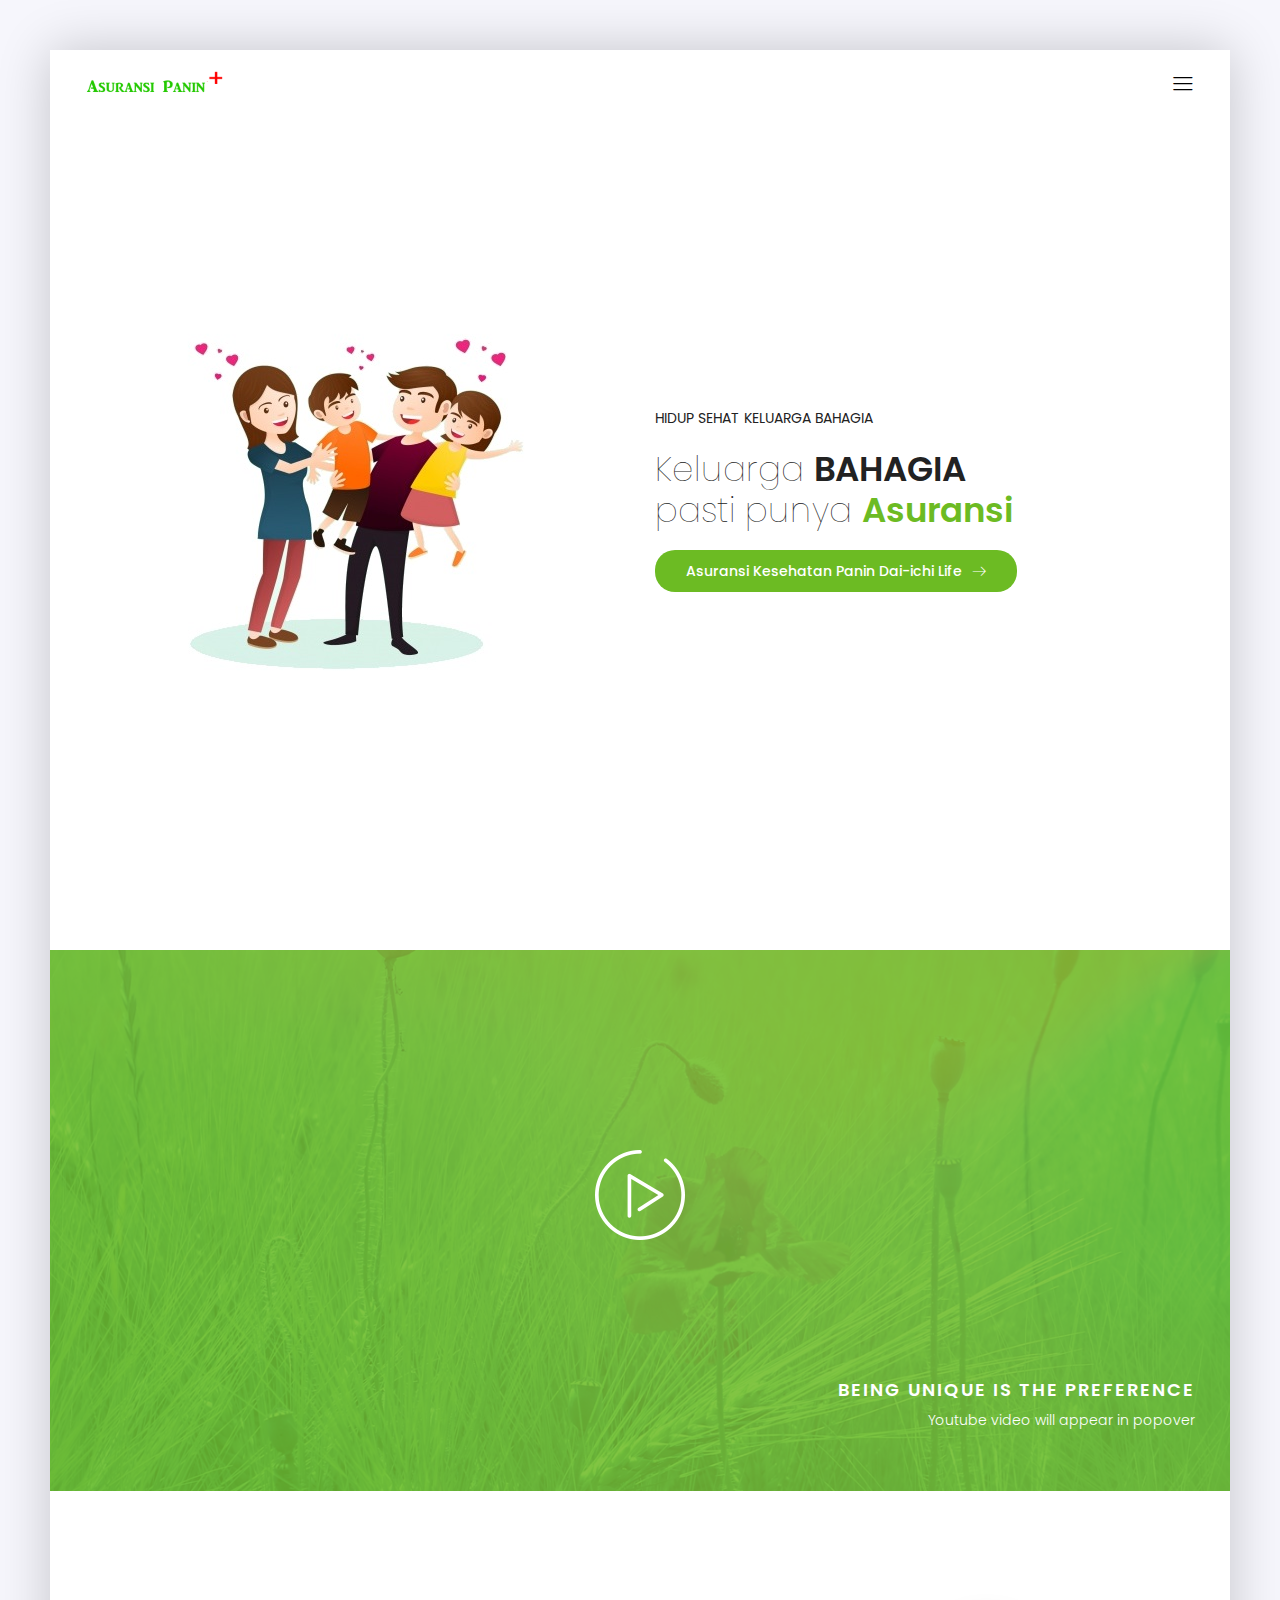
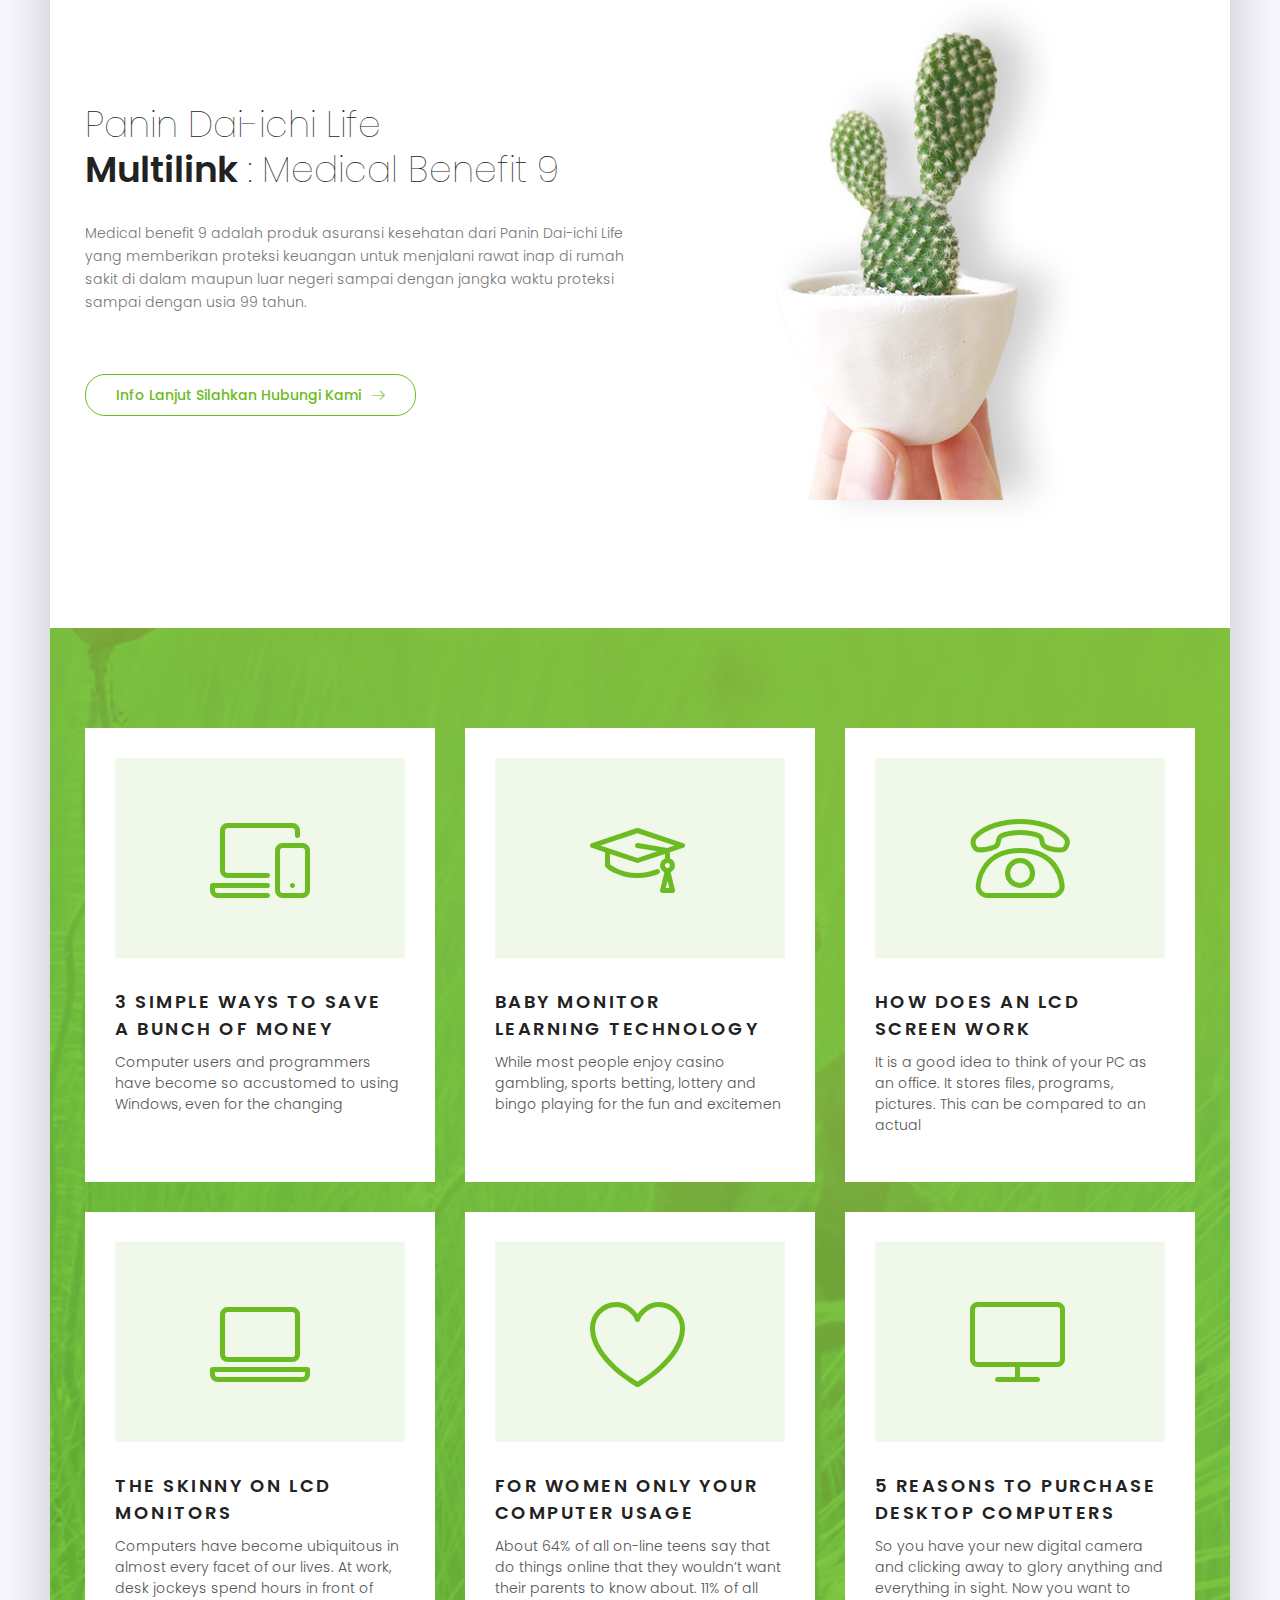
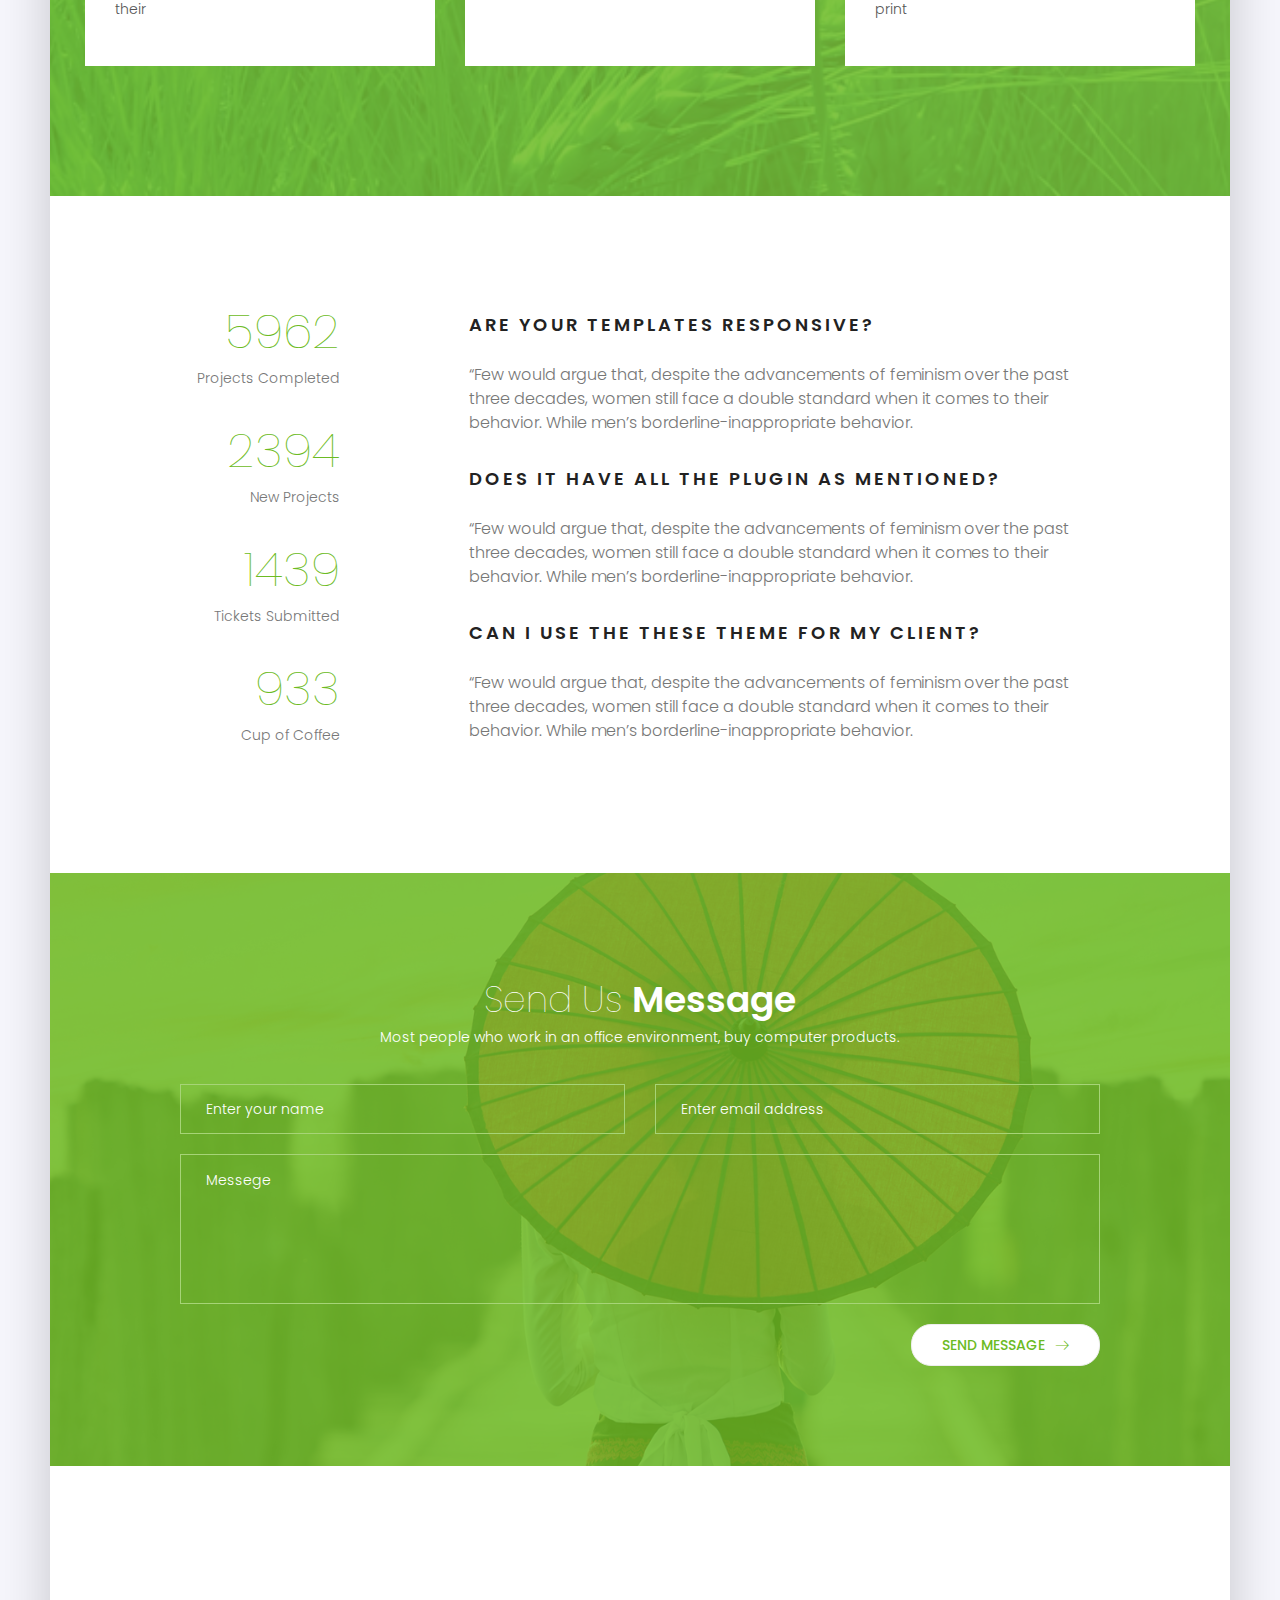
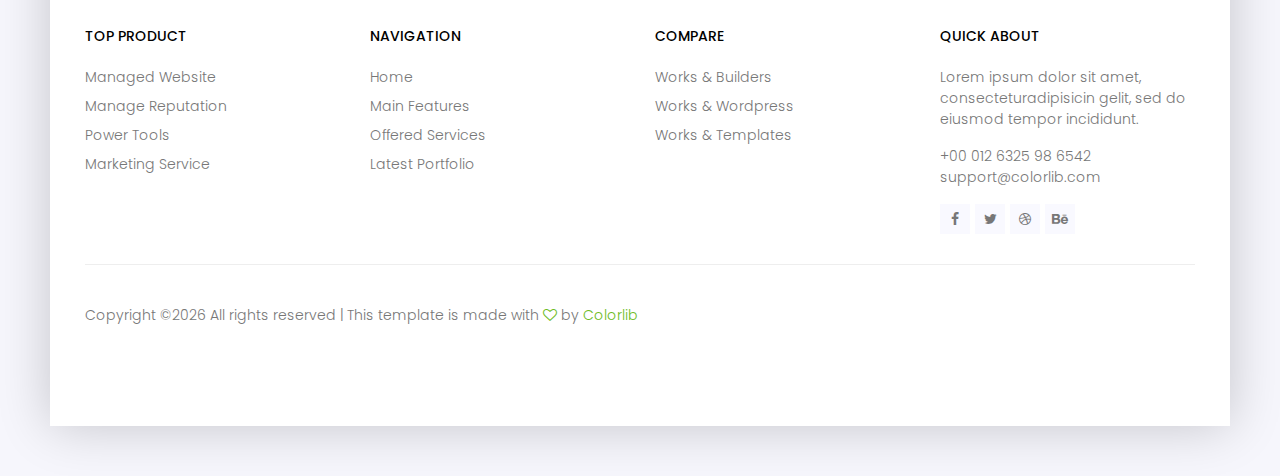
==== index.html @ 45e807b0 "change css" ====
<!DOCTYPE html>
<html lang="zxx" class="no-js">
<head>
	<!-- Mobile Specific Meta -->
	<meta name="viewport" content="width=device-width, initial-scale=1, shrink-to-fit=no">
	<!-- Favicon-->
	<link rel="shortcut icon" href="img/fav.png">
	<!-- Author Meta -->
	<meta name="author" content="Colorlib">
	<!-- Meta Description -->
	<meta name="description" content="">
	<!-- Meta Keyword -->
	<meta name="keywords" content="">
	<!-- meta character set -->
	<meta charset="UTF-8">
	<!-- Site Title -->
	<title>Agen Penjualan Asuransi Kesehatan Panin Dai-ichi Life</title>

	<link href="https://fonts.googleapis.com/css?family=Poppins:100,300,500" rel="stylesheet">
		<!--
		CSS
		============================================= -->
		<link rel="stylesheet" href="css/linearicons.css">
		<link rel="stylesheet" href="css/owl.carousel.css">
		<link rel="stylesheet" href="css/font-awesome.min.css">
		<link rel="stylesheet" href="css/nice-select.css">
		<link rel="stylesheet" href="css/magnific-popup.css">
		<link rel="stylesheet" href="css/bootstrap.css">
		<link rel="stylesheet" href="css/main.css">
	</head>
	<body>
	<div class="oz-body-wrap">
		<!-- Start Header Area -->
		<header class="default-header">
			<div class="container-fluid">
				<div class="header-wrap">
					<div class="header-top d-flex justify-content-between align-items-center">
						<div class="logo">
							<a href="index.html"><img src="img/logo2.png" alt=""></a>
						</div>
						<div class="main-menubar d-flex align-items-center">
							<nav class="hide">
								<a href="index.html">Home</a>
								<a href="generic.html">Generic</a>
								<a href="elements.html">Elements</a>
							</nav>
							<div class="menu-bar"><span class="lnr lnr-menu"></span></div>
						</div>
					</div>
				</div>
			</div>
		</header>
		<!-- End Header Area -->
		<!-- Start Banner Area -->
		<section class="banner-area relative">
			<div class="container">
				<div class="row fullscreen align-items-center justify-content-center">
					<div class="banner-left col-lg-6">
						<img class="d-flex mx-auto img-fluid" src="img/fam1.jpg" alt="">
					</div>
					<div class="col-lg-6">
						<div class="story-content">
							<h6 class="text-uppercase">Hidup Sehat Keluarga Bahagia</h6>
							<h1>Keluarga <span class="sp-1">BAHAGIA</span><br>
							pasti punya <span class="sp-2">Asuransi</span></h1>
							<a href="#x" class="genric-btn primary circle arrow">Asuransi Kesehatan Panin Dai-ichi Life<span class="lnr lnr-arrow-right"></span></a>
						</div>
					</div>
				</div>
			</div>
		</section>
		<!-- End Banner Area -->
		<!-- Start Video Area -->
		<section class="video-area pt-40 pb-40">
			<div class="overlay overlay-bg"></div>
			<div class="container">
				<div class	="video-content">
					<a href="http://www.youtube.com/watch?v=0O2aH4XLbto" class="play-btn"><img src="img/play-btn.png" alt=""></a>
					<div class="video-desc">
						<h3 class="h2 text-white text-uppercase">Being unique is the preference</h3>
						<h4 class="text-white">Youtube video will appear in popover</h4>
					</div>
				</div>
			</div>
		</section>
		<!-- End Video Area -->
		<!-- Start about Area -->
		<span id="x"></span>
		<section class="about-area pt-100 pb-100">
			<div class="container">				
				<div class="row align-items-center">
					<div class="col-lg-6">
						<div class="story-content">							
							<h2>Panin Dai-ichi Life<br>
							<span>Multilink</span> : Medical Benefit 9</h2>
							<p class="mt-30">Medical benefit 9 adalah produk asuransi kesehatan dari Panin Dai-ichi Life
								yang memberikan proteksi keuangan untuk menjalani rawat inap di rumah sakit di dalam maupun luar negeri sampai dengan jangka waktu proteksi sampai dengan usia 99 tahun.
							</p>
							<a href="#" class="genric-btn primary-border circle arrow">Info Lanjut Silahkan Hubungi Kami<span class="lnr lnr-arrow-right"></span></a>
						</div>
					</div>
					<div class="col-lg-6">
						<img class="img-fluid d-flex mx-auto" src="img/about.png" alt="">
					</div>
				</div>
			</div>
		</section>
		<!-- End Team Force Area -->
		<!-- Start Feature Area -->
		<section class="feature-area pt-100 pb-100  relative">
			<div class="overlay overlay-bg"></div>
			<div class="container">
				<div class="row">
					<div class="col-lg-4 col-sm-6 d-flex align-items-stretch">
						<div class="single-feature">
							<div class="icon">
								<span class="lnr lnr-laptop-phone"></span>
							</div>
							<div class="desc">
								<h2 class="text-uppercase">3 Simple Ways To Save <br> A Bunch Of Money</h2>
								<p>
									Computer users and programmers have become so accustomed to using Windows, even for the changing
								</p>
							</div>
						</div>
					</div>
					<div class="col-lg-4 col-sm-6 d-flex align-items-stretch">
						<div class="single-feature">
							<div class="icon">
								<span class="lnr lnr-graduation-hat"></span>
							</div>
							<div class="desc">
								<h2 class="text-uppercase">Baby Monitor <br>Learning Technology</h2>
								<p>
									While most people enjoy casino gambling, sports betting, lottery and bingo playing for the fun and excitemen
								</p>
							</div>
						</div>
					</div>
					<div class="col-lg-4 col-sm-6 d-flex align-items-stretch">
						<div class="single-feature">
							<div class="icon">
								<span class="lnr lnr-phone"></span>
							</div>
							<div class="desc">
								<h2 class="text-uppercase">How Does An Lcd
								<br>Screen Work</h2>
								<p>
									It is a good idea to think of your PC as an office. It stores files, programs, pictures. This can be compared to an actual
								</p>
							</div>
						</div>
					</div>
					<div class="col-lg-4 col-sm-6 d-flex align-items-stretch">
						<div class="single-feature">
							<div class="icon">
								<span class="lnr lnr-laptop"></span>
							</div>
							<div class="desc">
								<h2 class="text-uppercase">The Skinny On Lcd <br>Monitors</h2>
								<p>
									Computers have become ubiquitous in almost every facet of our lives. At work, desk jockeys spend hours in front of their
								</p>
							</div>
						</div>
					</div>
					<div class="col-lg-4 col-sm-6 d-flex align-items-stretch">
						<div class="single-feature">
							<div class="icon">
								<span class="lnr lnr-heart"></span>
							</div>
							<div class="desc">
								<h2 class="text-uppercase">For Women Only Your<br>Computer Usage</h2>
								<p>
									About 64% of all on-line teens say that do things online that they wouldn’t want their parents to know about.   11% of all
								</p>
							</div>
						</div>
					</div>
					<div class="col-lg-4 col-sm-6 d-flex align-items-stretch">
						<div class="single-feature">
							<div class="icon">
								<span class="lnr lnr-screen"></span>
							</div>
							<div class="desc">
								<h2 class="text-uppercase">5 Reasons To Purchase<br> Desktop Computers</h2>
								<p>
									So you have your new digital camera and clicking away to glory anything and everything in sight. Now you want to print
								</p>
							</div>
						</div>
					</div>
				</div>
			</div>
		</section>
		<!-- Start Feature Area -->
		<!-- Start faq Area -->
		<section class="faq-area pt-100 pb-100">
			<div class="container">
				<div class="row">
					<div class="counter-left col-lg-3 col-md-3">
						<div class="single-facts">
							<h2 class="counter">5962</h2>
							<p>Projects Completed</p>
						</div>
						<div class="single-facts">
							<h2 class="counter">2394</h2>
							<p>New Projects</p>
						</div>
						<div class="single-facts">
							<h2 class="counter">1439</h2>
							<p>Tickets Submitted</p>
						</div>
						<div class="single-facts">
							<h2 class="counter">933</h2>
							<p>Cup of Coffee</p>
						</div>
					</div>
					<div class="faq-content col-lg-9 col-md-9">
						<div class="single-faq">
							<h2 class="text-uppercase">
								Are your Templates responsive?
							</h2>
							<p>
								“Few would argue that, despite the advancements of feminism over the past three decades, women still face a double standard when it comes to their behavior. While men’s borderline-inappropriate behavior.
							</p>
						</div>
						<div class="single-faq">
							<h2 class="text-uppercase">
								Does it have all the plugin as mentioned?
							</h2>
							<p>
								“Few would argue that, despite the advancements of feminism over the past three decades, women still face a double standard when it comes to their behavior. While men’s borderline-inappropriate behavior.
							</p>
						</div>
						<div class="single-faq">
							<h2 class="text-uppercase">
								Can i use the these theme for my client?
							</h2>
							<p>
								“Few would argue that, despite the advancements of feminism over the past three decades, women still face a double standard when it comes to their behavior. While men’s borderline-inappropriate behavior.
							</p>
						</div>
					</div>
				</div>
			</div>
		</section>
		<!-- Start faq Area -->
		<!-- Start Conatct- Area -->
		<section class="contact-area pt-100 pb-100 relative">
			<div class="overlay overlay-bg"></div>
			<div class="container">
				<div class="row justify-content-center text-center">
					<div class="single-contact col-lg-6 col-md-8">
						<h2 class="text-white">Send Us <span>Message</span></h2>
						<p class="text-white">
							Most people who work in an office environment, buy computer products.
						</p>
					</div>
				</div>
				<form id="myForm" action="mail.php" method="post" class="contact-form">
					<div class="row justify-content-center">
						<div class="col-lg-5">
							<input name="fname" placeholder="Enter your name" onfocus="this.placeholder = ''" onblur="this.placeholder = 'Enter your name'" class="common-input mt-20" required="" type="text">
						</div>
						<div class="col-lg-5">
							<input name="email" placeholder="Enter email address" pattern="[A-Za-z0-9._%+-]+@[A-Za-z0-9.-]+\.[A-Za-z]{1,63}$" onfocus="this.placeholder = ''" onblur="this.placeholder = 'Enter email address'" class="common-input mt-20" required="" type="email">
						</div>
						<div class="col-lg-10">
							<textarea class="common-textarea mt-20" name="message" placeholder="Messege" onfocus="this.placeholder = ''" onblur="this.placeholder = 'Messege'" required=""></textarea>
					</div>
					<div class="col-lg-10 d-flex justify-content-end">
						<button class="primary-btn white-bg d-inline-flex align-items-center mt-20"><span class="mr-10">Send Message</span><span class="lnr lnr-arrow-right"></span></button> <br>
					</div>
					<div class="alert-msg"></div>
					</div>
				</form>
			</div>
		</section>
		<!-- End Conatct- Area -->
		<!-- Strat Footer Area -->
		<footer class="section-gap">
			<div class="container">
				<div class="row pt-60">
					<div class="col-lg-3 col-sm-6">
						<div class="single-footer-widget">
							<h6 class="text-uppercase mb-20">Top Product</h6>
							<ul class="footer-nav">
								<li><a href="#">Managed Website</a></li>
								<li><a href="#">Manage Reputation</a></li>
								<li><a href="#">Power Tools</a></li>
								<li><a href="#">Marketing Service</a></li>
							</ul>
						</div>
					</div>
					<div class="col-lg-3 col-sm-6">
						<div class="single-footer-widget">
							<h6 class="text-uppercase mb-20">Navigation</h6>
							<ul class="footer-nav">
								<li><a href="#">Home</a></li>
								<li><a href="#">Main Features</a></li>
								<li><a href="#">Offered Services</a></li>
								<li><a href="#">Latest Portfolio</a></li>
							</ul>
						</div>
					</div>
					<div class="col-lg-3 col-sm-6">
						<div class="single-footer-widget">
							<h6 class="text-uppercase mb-20">Compare</h6>
							<ul class="footer-nav">
								<li><a href="#">Works & Builders</a></li>
								<li><a href="#">Works & Wordpress</a></li>
								<li><a href="#">Works & Templates</a></li>
							</ul>
						</div>
					</div>

					<div class="col-lg-3 col-sm-6">
						<div class="single-footer-widget">
							<h6 class="text-uppercase mb-20">Quick About</h6>
							<p>
								Lorem ipsum dolor sit amet, consecteturadipisicin gelit, sed do eiusmod tempor incididunt.
							</p>
							<p>
								+00 012 6325 98 6542 <br>
								support@colorlib.com
							</p>
							<div class="footer-social d-flex align-items-center">
								<a href="#"><i class="fa fa-facebook"></i></a>
								<a href="#"><i class="fa fa-twitter"></i></a>
								<a href="#"><i class="fa fa-dribbble"></i></a>
								<a href="#"><i class="fa fa-behance"></i></a>
							</div>
						</div>
					</div>
				</div>
				<div class="footer-bottom d-flex justify-content-between align-items-center flex-wrap">
					<!-- Link back to Colorlib can't be removed. Template is licensed under CC BY 3.0. -->
					<p class="footer-text m-0">Copyright &copy;<script>document.write(new Date().getFullYear());</script> All rights reserved | This template is made with <i class="fa fa-heart-o" aria-hidden="true"></i> by <a href="https://colorlib.com" target="_blank">Colorlib</a></p>
					<!-- Link back to Colorlib can't be removed. Template is licensed under CC BY 3.0. -->
				</div>
			</div>
		</footer>
		<!-- End Footer Area -->
	</div>

		<script src="js/vendor/jquery-2.2.4.min.js"></script>
		<script src="https://cdnjs.cloudflare.com/ajax/libs/popper.js/1.11.0/umd/popper.min.js" integrity="sha384-b/U6ypiBEHpOf/4+1nzFpr53nxSS+GLCkfwBdFNTxtclqqenISfwAzpKaMNFNmj4" crossorigin="anonymous"></script>
		<script src="js/vendor/bootstrap.min.js"></script>
		<script src="js/jquery.ajaxchimp.min.js"></script>
		<script src="js/owl.carousel.min.js"></script>
		<script src="js/jquery.nice-select.min.js"></script>
		<script src="js/jquery.magnific-popup.min.js"></script>
		<script src="js/jquery.counterup.min.js"></script>
		<script src="js/waypoints.min.js"></script>
		<script src="js/main.js"></script>
	</body>
</html>
---- css/linearicons.css ----
@font-face {
	font-family: 'Linearicons-Free';
	src:url('../fonts/Linearicons-Free.eot?w118d');
	src:url('../fonts/Linearicons-Free.eot?#iefixw118d') format('embedded-opentype'),
		url('../fonts/Linearicons-Free.woff2?w118d') format('woff2'),
		url('../fonts/Linearicons-Free.woff?w118d') format('woff'),
		url('../fonts/Linearicons-Free.ttf?w118d') format('truetype'),
		url('../fonts/Linearicons-Free.svg?w118d#Linearicons-Free') format('svg');
	font-weight: normal;
	font-style: normal;
}

.lnr {
	font-family: 'Linearicons-Free';
	speak: none;
	font-style: normal;
	font-weight: normal;
	font-variant: normal;
	text-transform: none;
	line-height: 1;

	/* Better Font Rendering =========== */
	-webkit-font-smoothing: antialiased;
	-moz-osx-font-smoothing: grayscale;
}

.lnr-home:before {
	content: "\e800";
}
.lnr-apartment:before {
	content: "\e801";
}
.lnr-pencil:before {
	content: "\e802";
}
.lnr-magic-wand:before {
	content: "\e803";
}
.lnr-drop:before {
	content: "\e804";
}
.lnr-lighter:before {
	content: "\e805";
}
.lnr-poop:before {
	content: "\e806";
}
.lnr-sun:before {
	content: "\e807";
}
.lnr-moon:before {
	content: "\e808";
}
.lnr-cloud:before {
	content: "\e809";
}
.lnr-cloud-upload:before {
	content: "\e80a";
}
.lnr-cloud-download:before {
	content: "\e80b";
}
.lnr-cloud-sync:before {
	content: "\e80c";
}
.lnr-cloud-check:before {
	content: "\e80d";
}
.lnr-database:before {
	content: "\e80e";
}
.lnr-lock:before {
	content: "\e80f";
}
.lnr-cog:before {
	content: "\e810";
}
.lnr-trash:before {
	content: "\e811";
}
.lnr-dice:before {
	content: "\e812";
}
.lnr-heart:before {
	content: "\e813";
}
.lnr-star:before {
	content: "\e814";
}
.lnr-star-half:before {
	content: "\e815";
}
.lnr-star-empty:before {
	content: "\e816";
}
.lnr-flag:before {
	content: "\e817";
}
.lnr-envelope:before {
	content: "\e818";
}
.lnr-paperclip:before {
	content: "\e819";
}
.lnr-inbox:before {
	content: "\e81a";
}
.lnr-eye:before {
	content: "\e81b";
}
.lnr-printer:before {
	content: "\e81c";
}
.lnr-file-empty:before {
	content: "\e81d";
}
.lnr-file-add:before {
	content: "\e81e";
}
.lnr-enter:before {
	content: "\e81f";
}
.lnr-exit:before {
	content: "\e820";
}
.lnr-graduation-hat:before {
	content: "\e821";
}
.lnr-license:before {
	content: "\e822";
}
.lnr-music-note:before {
	content: "\e823";
}
.lnr-film-play:before {
	content: "\e824";
}
.lnr-camera-video:before {
	content: "\e825";
}
.lnr-camera:before {
	content: "\e826";
}
.lnr-picture:before {
	content: "\e827";
}
.lnr-book:before {
	content: "\e828";
}
.lnr-bookmark:before {
	content: "\e829";
}
.lnr-user:before {
	content: "\e82a";
}
.lnr-users:before {
	content: "\e82b";
}
.lnr-shirt:before {
	content: "\e82c";
}
.lnr-store:before {
	content: "\e82d";
}
.lnr-cart:before {
	content: "\e82e";
}
.lnr-tag:before {
	content: "\e82f";
}
.lnr-phone-handset:before {
	content: "\e830";
}
.lnr-phone:before {
	content: "\e831";
}
.lnr-pushpin:before {
	content: "\e832";
}
.lnr-map-marker:before {
	content: "\e833";
}
.lnr-map:before {
	content: "\e834";
}
.lnr-location:before {
	content: "\e835";
}
.lnr-calendar-full:before {
	content: "\e836";
}
.lnr-keyboard:before {
	content: "\e837";
}
.lnr-spell-check:before {
	content: "\e838";
}
.lnr-screen:before {
	content: "\e839";
}
.lnr-smartphone:before {
	content: "\e83a";
}
.lnr-tablet:before {
	content: "\e83b";
}
.lnr-laptop:before {
	content: "\e83c";
}
.lnr-laptop-phone:before {
	content: "\e83d";
}
.lnr-power-switch:before {
	content: "\e83e";
}
.lnr-bubble:before {
	content: "\e83f";
}
.lnr-heart-pulse:before {
	content: "\e840";
}
.lnr-construction:before {
	content: "\e841";
}
.lnr-pie-chart:before {
	content: "\e842";
}
.lnr-chart-bars:before {
	content: "\e843";
}
.lnr-gift:before {
	content: "\e844";
}
.lnr-diamond:before {
	content: "\e845";
}
.lnr-linearicons:before {
	content: "\e846";
}
.lnr-dinner:before {
	content: "\e847";
}
.lnr-coffee-cup:before {
	content: "\e848";
}
.lnr-leaf:before {
	content: "\e849";
}
.lnr-paw:before {
	content: "\e84a";
}
.lnr-rocket:before {
	content: "\e84b";
}
.lnr-briefcase:before {
	content: "\e84c";
}
.lnr-bus:before {
	content: "\e84d";
}
.lnr-car:before {
	content: "\e84e";
}
.lnr-train:before {
	content: "\e84f";
}
.lnr-bicycle:before {
	content: "\e850";
}
.lnr-wheelchair:before {
	content: "\e851";
}
.lnr-select:before {
	content: "\e852";
}
.lnr-earth:before {
	content: "\e853";
}
.lnr-smile:before {
	content: "\e854";
}
.lnr-sad:before {
	content: "\e855";
}
.lnr-neutral:before {
	content: "\e856";
}
.lnr-mustache:before {
	content: "\e857";
}
.lnr-alarm:before {
	content: "\e858";
}
.lnr-bullhorn:before {
	content: "\e859";
}
.lnr-volume-high:before {
	content: "\e85a";
}
.lnr-volume-medium:before {
	content: "\e85b";
}
.lnr-volume-low:before {
	content: "\e85c";
}
.lnr-volume:before {
	content: "\e85d";
}
.lnr-mic:before {
	content: "\e85e";
}
.lnr-hourglass:before {
	content: "\e85f";
}
.lnr-undo:before {
	content: "\e860";
}
.lnr-redo:before {
	content: "\e861";
}
.lnr-sync:before {
	content: "\e862";
}
.lnr-history:before {
	content: "\e863";
}
.lnr-clock:before {
	content: "\e864";
}
.lnr-download:before {
	content: "\e865";
}
.lnr-upload:before {
	content: "\e866";
}
.lnr-enter-down:before {
	content: "\e867";
}
.lnr-exit-up:before {
	content: "\e868";
}
.lnr-bug:before {
	content: "\e869";
}
.lnr-code:before {
	content: "\e86a";
}
.lnr-link:before {
	content: "\e86b";
}
.lnr-unlink:before {
	content: "\e86c";
}
.lnr-thumbs-up:before {
	content: "\e86d";
}
.lnr-thumbs-down:before {
	content: "\e86e";
}
.lnr-magnifier:before {
	content: "\e86f";
}
.lnr-cross:before {
	content: "\e870";
}
.lnr-menu:before {
	content: "\e871";
}
.lnr-list:before {
	content: "\e872";
}
.lnr-chevron-up:before {
	content: "\e873";
}
.lnr-chevron-down:before {
	content: "\e874";
}
.lnr-chevron-left:before {
	content: "\e875";
}
.lnr-chevron-right:before {
	content: "\e876";
}
.lnr-arrow-up:before {
	content: "\e877";
}
.lnr-arrow-down:before {
	content: "\e878";
}
.lnr-arrow-left:before {
	content: "\e879";
}
.lnr-arrow-right:before {
	content: "\e87a";
}
.lnr-move:before {
	content: "\e87b";
}
.lnr-warning:before {
	content: "\e87c";
}
.lnr-question-circle:before {
	content: "\e87d";
}
.lnr-menu-circle:before {
	content: "\e87e";
}
.lnr-checkmark-circle:before {
	content: "\e87f";
}
.lnr-cross-circle:before {
	content: "\e880";
}
.lnr-plus-circle:before {
	content: "\e881";
}
.lnr-circle-minus:before {
	content: "\e882";
}
.lnr-arrow-up-circle:before {
	content: "\e883";
}
.lnr-arrow-down-circle:before {
	content: "\e884";
}
.lnr-arrow-left-circle:before {
	content: "\e885";
}
.lnr-arrow-right-circle:before {
	content: "\e886";
}
.lnr-chevron-up-circle:before {
	content: "\e887";
}
.lnr-chevron-down-circle:before {
	content: "\e888";
}
.lnr-chevron-left-circle:before {
	content: "\e889";
}
.lnr-chevron-right-circle:before {
	content: "\e88a";
}
.lnr-crop:before {
	content: "\e88b";
}
.lnr-frame-expand:before {
	content: "\e88c";
}
.lnr-frame-contract:before {
	content: "\e88d";
}
.lnr-layers:before {
	content: "\e88e";
}
.lnr-funnel:before {
	content: "\e88f";
}
.lnr-text-format:before {
	content: "\e890";
}
.lnr-text-format-remove:before {
	content: "\e891";
}
.lnr-text-size:before {
	content: "\e892";
}
.lnr-bold:before {
	content: "\e893";
}
.lnr-italic:before {
	content: "\e894";
}
.lnr-underline:before {
	content: "\e895";
}
.lnr-strikethrough:before {
	content: "\e896";
}
.lnr-highlight:before {
	content: "\e897";
}
.lnr-text-align-left:before {
	content: "\e898";
}
.lnr-text-align-center:before {
	content: "\e899";
}
.lnr-text-align-right:before {
	content: "\e89a";
}
.lnr-text-align-justify:before {
	content: "\e89b";
}
.lnr-line-spacing:before {
	content: "\e89c";
}
.lnr-indent-increase:before {
	content: "\e89d";
}
.lnr-indent-decrease:before {
	content: "\e89e";
}
.lnr-pilcrow:before {
	content: "\e89f";
}
.lnr-direction-ltr:before {
	content: "\e8a0";
}
.lnr-direction-rtl:before {
	content: "\e8a1";
}
.lnr-page-break:before {
	content: "\e8a2";
}
.lnr-sort-alpha-asc:before {
	content: "\e8a3";
}
.lnr-sort-amount-asc:before {
	content: "\e8a4";
}
.lnr-hand:before {
	content: "\e8a5";
}
.lnr-pointer-up:before {
	content: "\e8a6";
}
.lnr-pointer-right:before {
	content: "\e8a7";
}
.lnr-pointer-down:before {
	content: "\e8a8";
}
.lnr-pointer-left:before {
	content: "\e8a9";
}
---- css/nice-select.css ----
.nice-select {
  -webkit-tap-highlight-color: transparent;
  background-color: #fff;
  border-radius: 5px;
  border: solid 1px #e8e8e8;
  box-sizing: border-box;
  clear: both;
  cursor: pointer;
  display: block;
  float: left;
  font-family: inherit;
  font-size: 14px;
  font-weight: normal;
  height: 42px;
  line-height: 40px;
  outline: none;
  padding-left: 18px;
  padding-right: 30px;
  position: relative;
  text-align: left !important;
  -webkit-transition: all 0.2s ease-in-out;
  transition: all 0.2s ease-in-out;
  -webkit-user-select: none;
     -moz-user-select: none;
      -ms-user-select: none;
          user-select: none;
  white-space: nowrap;
  width: auto; }
  .nice-select:hover {
    border-color: #dbdbdb; }
  .nice-select:active, .nice-select.open, .nice-select:focus {
    border-color: #999; }
  .nice-select:after {
    border-bottom: 2px solid #999;
    border-right: 2px solid #999;
    content: '';
    display: block;
    height: 5px;
    margin-top: -4px;
    pointer-events: none;
    position: absolute;
    right: 12px;
    top: 50%;
    -webkit-transform-origin: 66% 66%;
        -ms-transform-origin: 66% 66%;
            transform-origin: 66% 66%;
    -webkit-transform: rotate(45deg);
        -ms-transform: rotate(45deg);
            transform: rotate(45deg);
    -webkit-transition: all 0.15s ease-in-out;
    transition: all 0.15s ease-in-out;
    width: 5px; }
  .nice-select.open:after {
    -webkit-transform: rotate(-135deg);
        -ms-transform: rotate(-135deg);
            transform: rotate(-135deg); }
  .nice-select.open .list {
    opacity: 1;
    pointer-events: auto;
    -webkit-transform: scale(1) translateY(0);
        -ms-transform: scale(1) translateY(0);
            transform: scale(1) translateY(0); }
  .nice-select.disabled {
    border-color: #ededed;
    color: #999;
    pointer-events: none; }
    .nice-select.disabled:after {
      border-color: #cccccc; }
  .nice-select.wide {
    width: 100%; }
    .nice-select.wide .list {
      left: 0 !important;
      right: 0 !important; }
  .nice-select.right {
    float: right; }
    .nice-select.right .list {
      left: auto;
      right: 0; }
  .nice-select.small {
    font-size: 12px;
    height: 36px;
    line-height: 34px; }
    .nice-select.small:after {
      height: 4px;
      width: 4px; }
    .nice-select.small .option {
      line-height: 34px;
      min-height: 34px; }
  .nice-select .list {
    background-color: #fff;
    border-radius: 5px;
    box-shadow: 0 0 0 1px rgba(68, 68, 68, 0.11);
    box-sizing: border-box;
    margin-top: 4px;
    opacity: 0;
    overflow: hidden;
    padding: 0;
    pointer-events: none;
    position: absolute;
    top: 100%;
    left: 0;
    -webkit-transform-origin: 50% 0;
        -ms-transform-origin: 50% 0;
            transform-origin: 50% 0;
    -webkit-transform: scale(0.75) translateY(-21px);
        -ms-transform: scale(0.75) translateY(-21px);
            transform: scale(0.75) translateY(-21px);
    -webkit-transition: all 0.2s cubic-bezier(0.5, 0, 0, 1.25), opacity 0.15s ease-out;
    transition: all 0.2s cubic-bezier(0.5, 0, 0, 1.25), opacity 0.15s ease-out;
    z-index: 9; }
    .nice-select .list:hover .option:not(:hover) {
      background-color: transparent !important; }
  .nice-select .option {
    cursor: pointer;
    font-weight: 400;
    line-height: 40px;
    list-style: none;
    min-height: 40px;
    outline: none;
    padding-left: 18px;
    padding-right: 29px;
    text-align: left;
    -webkit-transition: all 0.2s;
    transition: all 0.2s; }
    .nice-select .option:hover, .nice-select .option.focus, .nice-select .option.selected.focus {
      background-color: #f6f6f6; }
    .nice-select .option.selected {
      font-weight: bold; }
    .nice-select .option.disabled {
      background-color: transparent;
      color: #999;
      cursor: default; }

.no-csspointerevents .nice-select .list {
  display: none; }

.no-csspointerevents .nice-select.open .list {
  display: block; }
---- css/main.css ----
::-moz-selection{background-color:#6cbb23;color:#fff}::selection{background-color:#6cbb23;color:#fff}::-webkit-input-placeholder{color:#000;font-weight:300}:-moz-placeholder{color:#000;opacity:1;font-weight:300}::-moz-placeholder{color:#000;opacity:1;font-weight:300}:-ms-input-placeholder{color:#000;font-weight:300}::-ms-input-placeholder{color:#000;font-weight:300}body{color:#777;font-family:"Poppins",sans-serif;font-size:14px;font-weight:300;line-height:1.5em;position:relative}ol,ul{margin:0;padding:0;list-style:none}select{display:block}figure{margin:0}a{-webkit-transition:all 0.3s ease 0s;-moz-transition:all 0.3s ease 0s;-o-transition:all 0.3s ease 0s;transition:all 0.3s ease 0s}iframe{border:0}a,a:focus,a:hover{text-decoration:none;outline:0;color:#777}.btn.active.focus,.btn.active:focus,.btn.focus,.btn.focus:active,.btn:active:focus,.btn:focus{text-decoration:none;outline:0}.card-panel{margin:0;padding:60px}.btn i,.btn-large i,.btn-floating i,.btn-large i,.btn-flat i{font-size:1em;line-height:inherit}.gray-bg{background:#f9f9ff}h1,h2,h3,h4,h5,h6{font-family:"Poppins",sans-serif;color:#222;line-height:1.5em;margin-bottom:0;margin-top:0;font-weight:500}.h1,.h2,.h3,.h4,.h5,.h6{margin-bottom:0;margin-top:0;font-family:"Poppins",sans-serif;font-weight:600;color:#222}h1,.h1{font-size:36px}h2,.h2{font-size:30px}h3,.h3{font-size:24px}h4,.h4{font-size:18px}h5,.h5{font-size:16px}h6,.h6{font-size:14px;color:#222}td,th{border-radius:0px}.clear::before,.clear::after{content:" ";display:table}.clear::after{clear:both}.fz-11{font-size:11px}.fz-12{font-size:12px}.fz-13{font-size:13px}.fz-14{font-size:14px}.fz-15{font-size:15px}.fz-16{font-size:16px}.fz-18{font-size:18px}.fz-30{font-size:30px}.fz-48{font-size:48px !important}.fw100{font-weight:100}.fw300{font-weight:300}.fw400{font-weight:400 !important}.fw500{font-weight:500}.f700{font-weight:700}.fsi{font-style:italic}.mt-10{margin-top:10px}.mt-15{margin-top:15px}.mt-20{margin-top:20px}.mt-25{margin-top:25px}.mt-30{margin-top:30px}.mt-35{margin-top:35px}.mt-40{margin-top:40px}.mt-50{margin-top:50px}.mt-60{margin-top:60px}.mt-70{margin-top:70px}.mt-80{margin-top:80px}.mt-100{margin-top:100px}.mt-120{margin-top:120px}.mt-150{margin-top:150px}.ml-0{margin-left:0 !important}.ml-5{margin-left:5px !important}.ml-10{margin-left:10px}.ml-15{margin-left:15px}.ml-20{margin-left:20px}.ml-30{margin-left:30px}.ml-50{margin-left:50px}.mr-0{margin-right:0 !important}.mr-5{margin-right:5px !important}.mr-15{margin-right:15px}.mr-10{margin-right:10px}.mr-20{margin-right:20px}.mr-30{margin-right:30px}.mr-50{margin-right:50px}.mb-0{margin-bottom:0px}.mb-0-i{margin-bottom:0px !important}.mb-5{margin-bottom:5px}.mb-10{margin-bottom:10px}.mb-15{margin-bottom:15px}.mb-20{margin-bottom:20px}.mb-25{margin-bottom:25px}.mb-30{margin-bottom:30px}.mb-40{margin-bottom:40px}.mb-50{margin-bottom:50px}.mb-60{margin-bottom:60px}.mb-70{margin-bottom:70px}.mb-80{margin-bottom:80px}.mb-90{margin-bottom:90px}.mb-100{margin-bottom:100px}.pt-0{padding-top:0px}.pt-10{padding-top:10px}.pt-15{padding-top:15px}.pt-20{padding-top:20px}.pt-25{padding-top:25px}.pt-30{padding-top:30px}.pt-40{padding-top:40px}.pt-50{padding-top:50px}.pt-60{padding-top:60px}.pt-70{padding-top:70px}.pt-80{padding-top:80px}.pt-90{padding-top:90px}.pt-100{padding-top:100px}.pt-150{padding-top:150px}.pb-0{padding-bottom:0px}.pb-10{padding-bottom:10px}.pb-15{padding-bottom:15px}.pb-20{padding-bottom:20px}.pb-25{padding-bottom:25px}.pb-30{padding-bottom:30px}.pb-40{padding-bottom:40px}.pb-50{padding-bottom:50px}.pb-60{padding-bottom:60px}.pb-70{padding-bottom:70px}.pb-80{padding-bottom:80px}.pb-90{padding-bottom:90px}.pb-100{padding-bottom:100px}.pb-150{padding-bottom:150px}.pr-30{padding-right:30px}.pl-30{padding-left:30px}.p-40{padding:40px}.float-left{float:left}.float-right{float:right}.text-italic{font-style:italic}.text-white{color:#fff}.transition{-webkit-transition:all 0.3s ease 0s;-moz-transition:all 0.3s ease 0s;-o-transition:all 0.3s ease 0s;transition:all 0.3s ease 0s}.section-full{padding:100px 0}.section-half{padding:75px 0}.flex{display:-webkit-box;display:-webkit-flex;display:-moz-flex;display:-ms-flexbox;display:flex}.inline-flex{display:-webkit-inline-box;display:-webkit-inline-flex;display:-moz-inline-flex;display:-ms-inline-flexbox;display:inline-flex}.flex-grow{-webkit-box-flex:1;-webkit-flex-grow:1;-moz-flex-grow:1;-ms-flex-positive:1;flex-grow:1}.flex-wrap{-webkit-flex-wrap:wrap;-moz-flex-wrap:wrap;-ms-flex-wrap:wrap;flex-wrap:wrap}.flex-left{-webkit-box-pack:start;-ms-flex-pack:start;-webkit-justify-content:flex-start;-moz-justify-content:flex-start;justify-content:flex-start}.flex-middle{-webkit-box-align:center;-ms-flex-align:center;-webkit-align-items:center;-moz-align-items:center;align-items:center}.flex-right{-webkit-box-pack:end;-ms-flex-pack:end;-webkit-justify-content:flex-end;-moz-justify-content:flex-end;justify-content:flex-end}.flex-top{-webkit-align-self:flex-start;-moz-align-self:flex-start;-ms-flex-item-align:start;align-self:flex-start}.flex-center{-webkit-box-pack:center;-ms-flex-pack:center;-webkit-justify-content:center;-moz-justify-content:center;justify-content:center}.flex-bottom{-webkit-align-self:flex-end;-moz-align-self:flex-end;-ms-flex-item-align:end;align-self:flex-end}.space-between{-webkit-box-pack:justify;-ms-flex-pack:justify;-webkit-justify-content:space-between;-moz-justify-content:space-between;justify-content:space-between}.space-around{-ms-flex-pack:distribute;-webkit-justify-content:space-around;-moz-justify-content:space-around;justify-content:space-around}.flex-column{-webkit-box-direction:normal;-webkit-box-orient:vertical;-webkit-flex-direction:column;-moz-flex-direction:column;-ms-flex-direction:column;flex-direction:column}.flex-cell{display:-webkit-box;display:-webkit-flex;display:-moz-flex;display:-ms-flexbox;display:flex;-webkit-box-flex:1;-webkit-flex-grow:1;-moz-flex-grow:1;-ms-flex-positive:1;flex-grow:1}.display-table{display:table}.light{color:#fff}.dark{color:#000}.relative{position:relative}.overflow-hidden{overflow:hidden}.overlay{position:absolute;left:0;right:0;top:0;bottom:0}.container.fullwidth{width:100%}.container.no-padding{padding-left:0;padding-right:0}.no-padding{padding:0}.section-bg{background:#f9fafc}@media (max-width: 767px){.no-flex-xs{display:block !important}}.row.no-margin{margin-left:0;margin-right:0}.sample-text-area{background:#fff;padding:100px 0 70px 0}.text-heading{margin-bottom:30px;font-size:24px}b,i,sup,sub,u,del{color:#6cbb23}h1{font-size:36px}h2{font-size:30px}h3{font-size:24px}h4{font-size:18px}h5{font-size:16px}h6{font-size:14px}h1,h2,h3,h4,h5,h6{line-height:1.5em}.typography h1,.typography h2,.typography h3,.typography h4,.typography h5,.typography h6{color:#777}.button-area{background:#fff}.button-area .border-top-generic{padding:70px 15px;border-top:1px dotted #eee}.button-group-area .genric-btn{margin-right:10px;margin-top:10px}.button-group-area .genric-btn:last-child{margin-right:0}.genric-btn{display:inline-block;outline:none;line-height:40px;padding:0 30px;font-size:1em;text-align:center;text-decoration:none;font-weight:500;cursor:pointer;-webkit-transition:all 0.3s ease 0s;-moz-transition:all 0.3s ease 0s;-o-transition:all 0.3s ease 0s;transition:all 0.3s ease 0s}.genric-btn:focus{outline:none}.genric-btn.e-large{padding:0 40px;line-height:50px}.genric-btn.large{line-height:45px}.genric-btn.medium{line-height:30px}.genric-btn.small{line-height:25px}.genric-btn.radius{border-radius:3px}.genric-btn.circle{border-radius:20px}.genric-btn.arrow{display:-webkit-inline-box;display:-ms-inline-flexbox;display:inline-flex;-webkit-box-align:center;-ms-flex-align:center;align-items:center}.genric-btn.arrow span{margin-left:10px}.genric-btn.default{color:#222;background:#f9f9ff;border:1px solid transparent}.genric-btn.default:hover{border:1px solid #f9f9ff;background:#fff}.genric-btn.default-border{border:1px solid #f9f9ff;background:#fff}.genric-btn.default-border:hover{color:#222;background:#f9f9ff;border:1px solid transparent}.genric-btn.primary{color:#fff;background:#6cbb23;border:1px solid transparent}.genric-btn.primary:hover{color:#6cbb23;border:1px solid #6cbb23;background:#fff}.genric-btn.primary-border{color:#6cbb23;border:1px solid #6cbb23;background:#fff}.genric-btn.primary-border:hover{color:#fff;background:#6cbb23;border:1px solid transparent}.genric-btn.success{color:#fff;background:#4cd3e3;border:1px solid transparent}.genric-btn.success:hover{color:#4cd3e3;border:1px solid #4cd3e3;background:#fff}.genric-btn.success-border{color:#4cd3e3;border:1px solid #4cd3e3;background:#fff}.genric-btn.success-border:hover{color:#fff;background:#4cd3e3;border:1px solid transparent}.genric-btn.info{color:#fff;background:#38a4ff;border:1px solid transparent}.genric-btn.info:hover{color:#38a4ff;border:1px solid #38a4ff;background:#fff}.genric-btn.info-border{color:#38a4ff;border:1px solid #38a4ff;background:#fff}.genric-btn.info-border:hover{color:#fff;background:#38a4ff;border:1px solid transparent}.genric-btn.warning{color:#fff;background:#f4e700;border:1px solid transparent}.genric-btn.warning:hover{color:#f4e700;border:1px solid #f4e700;background:#fff}.genric-btn.warning-border{color:#f4e700;border:1px solid #f4e700;background:#fff}.genric-btn.warning-border:hover{color:#fff;background:#f4e700;border:1px solid transparent}.genric-btn.danger{color:#fff;background:#f44a40;border:1px solid transparent}.genric-btn.danger:hover{color:#f44a40;border:1px solid #f44a40;background:#fff}.genric-btn.danger-border{color:#f44a40;border:1px solid #f44a40;background:#fff}.genric-btn.danger-border:hover{color:#fff;background:#f44a40;border:1px solid transparent}.genric-btn.link{color:#222;background:#f9f9ff;text-decoration:underline;border:1px solid transparent}.genric-btn.link:hover{color:#222;border:1px solid #f9f9ff;background:#fff}.genric-btn.link-border{color:#222;border:1px solid #f9f9ff;background:#fff;text-decoration:underline}.genric-btn.link-border:hover{color:#222;background:#f9f9ff;border:1px solid transparent}.genric-btn.disable{color:#222,0.3;background:#f9f9ff;border:1px solid transparent;cursor:not-allowed}.generic-blockquote{padding:30px 50px 30px 30px;background:#f9f9ff;border-left:2px solid #6cbb23}.progress-table-wrap{overflow-x:scroll}.progress-table{background:#f9f9ff;padding:15px 0px 30px 0px;min-width:800px}.progress-table .serial{width:11.83%;padding-left:30px}.progress-table .country{width:28.07%}.progress-table .visit{width:19.74%}.progress-table .percentage{width:40.36%;padding-right:50px}.progress-table .table-head{display:flex}.progress-table .table-head .serial,.progress-table .table-head .country,.progress-table .table-head .visit,.progress-table .table-head .percentage{color:#222;line-height:40px;text-transform:uppercase;font-weight:500}.progress-table .table-row{padding:15px 0;border-top:1px solid #edf3fd;display:flex}.progress-table .table-row .serial,.progress-table .table-row .country,.progress-table .table-row .visit,.progress-table .table-row .percentage{display:flex;align-items:center}.progress-table .table-row .country img{margin-right:15px}.progress-table .table-row .percentage .progress{width:80%;border-radius:0px;background:transparent}.progress-table .table-row .percentage .progress .progress-bar{height:5px;line-height:5px}.progress-table .table-row .percentage .progress .progress-bar.color-1{background-color:#6382e6}.progress-table .table-row .percentage .progress .progress-bar.color-2{background-color:#e66686}.progress-table .table-row .percentage .progress .progress-bar.color-3{background-color:#f09359}.progress-table .table-row .percentage .progress .progress-bar.color-4{background-color:#73fbaf}.progress-table .table-row .percentage .progress .progress-bar.color-5{background-color:#73fbaf}.progress-table .table-row .percentage .progress .progress-bar.color-6{background-color:#6382e6}.progress-table .table-row .percentage .progress .progress-bar.color-7{background-color:#a367e7}.progress-table .table-row .percentage .progress .progress-bar.color-8{background-color:#e66686}.single-gallery-image{margin-top:30px;background-repeat:no-repeat !important;background-position:center center !important;background-size:cover !important;height:200px}.list-style{width:14px;height:14px}.unordered-list li{position:relative;padding-left:30px;line-height:1.82em !important}.unordered-list li:before{content:"";position:absolute;width:14px;height:14px;border:3px solid #6cbb23;background:#fff;top:4px;left:0;border-radius:50%}.ordered-list{margin-left:30px}.ordered-list li{list-style-type:decimal-leading-zero;color:#6cbb23;font-weight:500;line-height:1.82em !important}.ordered-list li span{font-weight:300;color:#777}.ordered-list-alpha li{margin-left:30px;list-style-type:lower-alpha;color:#6cbb23;font-weight:500;line-height:1.82em !important}.ordered-list-alpha li span{font-weight:300;color:#777}.ordered-list-roman li{margin-left:30px;list-style-type:lower-roman;color:#6cbb23;font-weight:500;line-height:1.82em !important}.ordered-list-roman li span{font-weight:300;color:#777}.single-input{display:block;width:100%;line-height:40px;border:none;outline:none;background:#f9f9ff;padding:0 20px}.single-input:focus{outline:none}.input-group-icon{position:relative}.input-group-icon .icon{position:absolute;left:20px;top:0;line-height:40px;z-index:3}.input-group-icon .icon i{color:#797979}.input-group-icon .single-input{padding-left:45px}.single-textarea{display:block;color:#000;width:100%;line-height:40px;border:none;outline:none;background:#f9f9ff;padding:0 20px;height:100px;resize:none}.single-textarea:focus{outline:none}.single-input-primary{display:block;width:100%;line-height:40px;border:1px solid transparent;outline:none;background:#f9f9ff;padding:0 20px}.single-input-primary:focus{outline:none;border:1px solid #6cbb23}.single-input-accent{display:block;width:100%;line-height:40px;border:1px solid transparent;outline:none;background:#f9f9ff;padding:0 20px}.single-input-accent:focus{outline:none;border:1px solid #eb6b55}.single-input-secondary{display:block;width:100%;line-height:40px;border:1px solid transparent;outline:none;background:#f9f9ff;padding:0 20px}.single-input-secondary:focus{outline:none;border:1px solid #f09359}.default-switch{width:35px;height:17px;border-radius:8.5px;background:#f9f9ff;position:relative;cursor:pointer}.default-switch input{position:absolute;left:0;top:0;right:0;bottom:0;width:100%;height:100%;opacity:0;cursor:pointer}.default-switch input+label{position:absolute;top:1px;left:1px;width:15px;height:15px;border-radius:50%;background:#6cbb23;-webkit-transition:all 0.2s;-moz-transition:all 0.2s;-o-transition:all 0.2s;transition:all 0.2s;box-shadow:0px 4px 5px 0px rgba(0,0,0,0.2);cursor:pointer}.default-switch input:checked+label{left:19px}.primary-switch{width:35px;height:17px;border-radius:8.5px;background:#f9f9ff;position:relative;cursor:pointer}.primary-switch input{position:absolute;left:0;top:0;right:0;bottom:0;width:100%;height:100%;opacity:0}.primary-switch input+label{position:absolute;left:0;top:0;right:0;bottom:0;width:100%;height:100%}.primary-switch input+label:before{content:"";position:absolute;left:0;top:0;right:0;bottom:0;width:100%;height:100%;background:transparent;border-radius:8.5px;cursor:pointer;-webkit-transition:all 0.2s;-moz-transition:all 0.2s;-o-transition:all 0.2s;transition:all 0.2s}.primary-switch input+label:after{content:"";position:absolute;top:1px;left:1px;width:15px;height:15px;border-radius:50%;background:#fff;-webkit-transition:all 0.2s;-moz-transition:all 0.2s;-o-transition:all 0.2s;transition:all 0.2s;box-shadow:0px 4px 5px 0px rgba(0,0,0,0.2);cursor:pointer}.primary-switch input:checked+label:after{left:19px}.primary-switch input:checked+label:before{background:#6cbb23}.confirm-switch{width:35px;height:17px;border-radius:8.5px;background:#f9f9ff;position:relative;cursor:pointer}.confirm-switch input{position:absolute;left:0;top:0;right:0;bottom:0;width:100%;height:100%;opacity:0}.confirm-switch input+label{position:absolute;left:0;top:0;right:0;bottom:0;width:100%;height:100%}.confirm-switch input+label:before{content:"";position:absolute;left:0;top:0;right:0;bottom:0;width:100%;height:100%;background:transparent;border-radius:8.5px;-webkit-transition:all 0.2s;-moz-transition:all 0.2s;-o-transition:all 0.2s;transition:all 0.2s;cursor:pointer}.confirm-switch input+label:after{content:"";position:absolute;top:1px;left:1px;width:15px;height:15px;border-radius:50%;background:#fff;-webkit-transition:all 0.2s;-moz-transition:all 0.2s;-o-transition:all 0.2s;transition:all 0.2s;box-shadow:0px 4px 5px 0px rgba(0,0,0,0.2);cursor:pointer}.confirm-switch input:checked+label:after{left:19px}.confirm-switch input:checked+label:before{background:#4cd3e3}.primary-checkbox{width:16px;height:16px;border-radius:3px;background:#f9f9ff;position:relative;cursor:pointer}.primary-checkbox input{position:absolute;left:0;top:0;right:0;bottom:0;width:100%;height:100%;opacity:0}.primary-checkbox input+label{position:absolute;left:0;top:0;right:0;bottom:0;width:100%;height:100%;border-radius:3px;cursor:pointer;border:1px solid #f1f1f1}.primary-checkbox input:checked+label{background:url(../img/elements/primary-check.png) no-repeat center center/cover;border:none}.confirm-checkbox{width:16px;height:16px;border-radius:3px;background:#f9f9ff;position:relative;cursor:pointer}.confirm-checkbox input{position:absolute;left:0;top:0;right:0;bottom:0;width:100%;height:100%;opacity:0}.confirm-checkbox input+label{position:absolute;left:0;top:0;right:0;bottom:0;width:100%;height:100%;border-radius:3px;cursor:pointer;border:1px solid #f1f1f1}.confirm-checkbox input:checked+label{background:url(../img/elements/success-check.png) no-repeat center center/cover;border:none}.disabled-checkbox{width:16px;height:16px;border-radius:3px;background:#f9f9ff;position:relative;cursor:pointer}.disabled-checkbox input{position:absolute;left:0;top:0;right:0;bottom:0;width:100%;height:100%;opacity:0}.disabled-checkbox input+label{position:absolute;left:0;top:0;right:0;bottom:0;width:100%;height:100%;border-radius:3px;cursor:pointer;border:1px solid #f1f1f1}.disabled-checkbox input:disabled{cursor:not-allowed;z-index:3}.disabled-checkbox input:checked+label{background:url(../img/elements/disabled-check.png) no-repeat center center/cover;border:none}.primary-radio{width:16px;height:16px;border-radius:8px;background:#f9f9ff;position:relative;cursor:pointer}.primary-radio input{position:absolute;left:0;top:0;right:0;bottom:0;width:100%;height:100%;opacity:0}.primary-radio input+label{position:absolute;left:0;top:0;right:0;bottom:0;width:100%;height:100%;border-radius:8px;cursor:pointer;border:1px solid #f1f1f1}.primary-radio input:checked+label{background:url(../img/elements/primary-radio.png) no-repeat center center/cover;border:none}.confirm-radio{width:16px;height:16px;border-radius:8px;background:#f9f9ff;position:relative;cursor:pointer}.confirm-radio input{position:absolute;left:0;top:0;right:0;bottom:0;width:100%;height:100%;opacity:0}.confirm-radio input+label{position:absolute;left:0;top:0;right:0;bottom:0;width:100%;height:100%;border-radius:8px;cursor:pointer;border:1px solid #f1f1f1}.confirm-radio input:checked+label{background:url(../img/elements/success-radio.png) no-repeat center center/cover;border:none}.disabled-radio{width:16px;height:16px;border-radius:8px;background:#f9f9ff;position:relative;cursor:pointer}.disabled-radio input{position:absolute;left:0;top:0;right:0;bottom:0;width:100%;height:100%;opacity:0}.disabled-radio input+label{position:absolute;left:0;top:0;right:0;bottom:0;width:100%;height:100%;border-radius:8px;cursor:pointer;border:1px solid #f1f1f1}.disabled-radio input:disabled{cursor:not-allowed;z-index:3}.disabled-radio input:checked+label{background:url(../img/elements/disabled-radio.png) no-repeat center center/cover;border:none}.default-select{height:40px}.default-select .nice-select{border:none;border-radius:0px;height:40px;background:#f9f9ff;padding-left:20px;padding-right:40px}.default-select .nice-select .list{margin-top:0;border:none;border-radius:0px;box-shadow:none;width:100%;padding:10px 0 10px 0px}.default-select .nice-select .list .option{font-weight:300;-webkit-transition:all 0.3s ease 0s;-moz-transition:all 0.3s ease 0s;-o-transition:all 0.3s ease 0s;transition:all 0.3s ease 0s;line-height:28px;min-height:28px;font-size:12px;padding-left:20px}.default-select .nice-select .list .option.selected{color:#6cbb23;background:transparent}.default-select .nice-select .list .option:hover{color:#6cbb23;background:transparent}.default-select .current{margin-right:50px;font-weight:300}.default-select .nice-select::after{right:20px}.form-select{height:40px;width:100%}.form-select .nice-select{border:none;border-radius:0px;height:40px;background:#f9f9ff;padding-left:45px;padding-right:40px;width:100%}.form-select .nice-select .list{margin-top:0;border:none;border-radius:0px;box-shadow:none;width:100%;padding:10px 0 10px 0px}.form-select .nice-select .list .option{font-weight:300;-webkit-transition:all 0.3s ease 0s;-moz-transition:all 0.3s ease 0s;-o-transition:all 0.3s ease 0s;transition:all 0.3s ease 0s;line-height:28px;min-height:28px;font-size:12px;padding-left:45px}.form-select .nice-select .list .option.selected{color:#6cbb23;background:transparent}.form-select .nice-select .list .option:hover{color:#6cbb23;background:transparent}.form-select .current{margin-right:50px;font-weight:300}.form-select .nice-select::after{right:20px}body{position:relative}.default-header{padding:20px;position:absolute;top:0;left:0;width:100%;z-index:9}.menu-bar{cursor:pointer}.menu-bar span{color:#000;font-size:24px}.menu-bar a{color:#6cbb23}@media (max-width: 767px){.main-menubar a{color:#fff}.main-menubar a:hover{color:#000}}.main-menubar{position:relative}nav{margin-right:70px;-webkit-transition:all 0.3s ease 0s;-moz-transition:all 0.3s ease 0s;-o-transition:all 0.3s ease 0s;transition:all 0.3s ease 0s;transform-origin:100% 50%}@media (max-width: 767px){nav{margin-right:0;position:absolute;right:0;top:47px;text-align:right;padding:20px 0;z-index:5;background:#6cbb23}}nav.hide{transform:scale(0)}nav a{font-size:12px;font-weight:500;text-transform:uppercase;color:#000;margin:0 25px;display:inline-block}@media (max-width: 767px){nav a{margin:5px 25px}}nav a:hover{color:#6cbb23}body{background:#f6f6fc}.oz-body-wrap{box-shadow:0px 0px 50px 0px rgba(0,0,0,0.2);margin:50px;position:relative}@media (max-width: 767px){.oz-body-wrap{margin:30px}}@media (max-width: 575px){.oz-body-wrap{margin:10px}}.section-gap{padding:100px 0}.section-title{padding-bottom:30px}.section-title h2{margin-bottom:20px}.section-title p{font-size:16px;margin-bottom:0}@media (max-width: 991px){.section-title p br{display:none}}.primary-btn{line-height:40px;padding:0 30px;border-radius:20px;background:transparent;border:1px solid #fff;color:#222;display:inline-block;font-weight:500;position:relative;-webkit-transition:all 0.3s ease 0s;-moz-transition:all 0.3s ease 0s;-o-transition:all 0.3s ease 0s;transition:all 0.3s ease 0s;cursor:pointer;text-transform:uppercase}.primary-btn:focus{outline:none}.primary-btn span{color:#fff;position:relative;z-index:2}.primary-btn .mr-10{-webkit-transition:all 0.3s ease 0s;-moz-transition:all 0.3s ease 0s;-o-transition:all 0.3s ease 0s;transition:all 0.3s ease 0s}.primary-btn:hover .mr-10{margin-right:20px}.primary-btn.white-bg{background:#fff;border:1px solid #eee;color:#6cbb23}.primary-btn.white-bg span{color:#6cbb23;-webkit-transition:all 0.3s ease 0s;-moz-transition:all 0.3s ease 0s;-o-transition:all 0.3s ease 0s;transition:all 0.3s ease 0s}.primary-btn.white-bg:hover{background:#6cbb23;color:#fff;border:1px solid transparent}.primary-btn.white-bg:hover span{color:#fff}.banner-area{background:#fff}@media (max-width: 767px){.banner-area .fullscreen{height:100% !important}}@media (max-width: 1199px){.banner-left{margin-top:60px}}.story-content h1{font-size:34px;font-weight:100;line-height:1.2em;margin-bottom:20px;margin-top:20px}@media (max-width: 767px){.story-content h1{font-size:30px}}@media (max-width: 991px){.story-content h1 br{display:none}}.story-content h6{font-weight:400}.story-content p{margin-bottom:60px;font-size:16px}@media (max-width: 991px){.story-content p br{display:none}}.story-content .sp-1{font-weight:600}.story-content .sp-2{color:#6cbb23;font-weight:600}@media (max-width: 768px){.story-content{text-align:center}}.generic-banner{background:#6cbb23}.generic-banner .height{height:600px}@media (max-width: 767px){.generic-banner .height{height:400px}}.generic-banner .banner-content h2{line-height:1.2em;margin-bottom:20px}@media (max-width: 991px){.generic-banner .banner-content h2 br{display:none}}.generic-banner .banner-content p{font-size:16px}@media (max-width: 991px){.generic-banner .banner-content p br{display:none}}.video-area{padding:200px 0 60px 0;position:relative;background:url(../img/video-bg.jpg) no-repeat center center/cover}.video-area .overlay-bg{background:rgba(108,187,35,0.85)}.video-area .video-content{text-align:center;position:relative;z-index:2}.video-area .video-content a{display:inline-block;margin-bottom:20px}.video-area .video-content h3{font-weight:600;font-size:18px;margin-bottom:10px;letter-spacing:2px}.video-area .video-content h4{font-weight:300;font-size:14px}.video-area .video-content .video-desc{margin-top:120px;text-align:right;align-self:flex-end}.about-area{position:relative;background:white}.about-area .story-content h2{font-size:36px;line-height:1.25em;font-weight:100}.about-area .story-content h2 span{font-weight:600}.about-area .story-content p{line-height:1.65em;font-size:14px;font-weight:300}@media (max-width: 768px){.story-content{margin-top:40px;margin-bottom:40px}}.feature-area{background:url(../img/video-bg.jpg) no-repeat center center/cover}.feature-area .overlay-bg{background:rgba(108,187,35,0.85)}.feature-area .icon{font-size:100px;color:#fff;background:#f0f8e9;text-align:center;padding:50px;-webkit-transition:all 0.3s ease 0s;-moz-transition:all 0.3s ease 0s;-o-transition:all 0.3s ease 0s;transition:all 0.3s ease 0s}.feature-area .icon:hover{color:#fff;background-color:#6cbb23}.feature-area .icon:hover .lnr{color:#fff}.feature-area .lnr{color:#6cbb23}.feature-area .desc{margin-top:30px}.feature-area .desc h2{font-size:18px;font-weight:600;margin-bottom:10px;letter-spacing:2.5px}.feature-area .desc p{color:#555}.single-feature{background-color:#fff;padding:30px;margin-bottom:30px}.faq-area{background:#fff}.counter-left{text-align:right}.counter-left h2{font-size:48px;font-weight:100;color:#6cbb23}.counter-left p{font-size:14px;font-weight:300}.counter-left .single-facts{margin-bottom:26px}@media (max-width: 768px){.counter-left{text-align:center}}.faq-content{padding-left:10%;padding-right:10%}@media (max-width: 1199px){.faq-content{padding-left:2%;padding-right:2%}}@media (max-width: 767px){.faq-content{text-align:center}}.single-faq{margin-bottom:30px}.single-faq h2{font-size:18px;font-weight:600;letter-spacing:3px;margin-top:15px;margin-bottom:25px}.single-faq p{font-size:16px;font-weight:300;line-height:24px}.contact-area{background:url(../img/contact-bg.jpg) no-repeat center center/cover;color:#fff}.contact-area .overlay-bg{background:rgba(108,187,35,0.85)}.contact-area h2{font-size:36px;font-weight:100}.contact-area h2 span{font-weight:600}.contact-area p{font-size:14px;font-weight:300}.contact-form ::-webkit-input-placeholder{color:#fff;font-weight:300}.contact-form :-moz-placeholder{color:#fff;opacity:1;font-weight:300}.contact-form ::-moz-placeholder{color:#fff;opacity:1;font-weight:300}.contact-form :-ms-input-placeholder{color:#fff;font-weight:300}.contact-form ::-ms-input-placeholder{color:#fff;font-weight:300}.contact-form .alert-msg{color:#fff !important;margin-top:50px;z-index:1}.common-input{border:1px solid #a6d477;line-height:48px;width:100%;display:block;background:transparent;padding:0 25px;color:#fff}.common-textarea{border:1px solid #a6d477;width:100%;display:block;background:transparent;padding:15px 25px;color:#fff;height:150px;resize:none}footer{background:#fff}footer .footer-nav li{margin-top:8px}footer .footer-nav li a{color:#777}footer .footer-nav li a:hover{color:#6cbb23}.single-footer-widget{margin-bottom:30px}.single-footer-widget h6{color:#000}.footer-bottom{border-top:1px solid #eeeeee;padding-top:40px}.footer-bottom .footer-text{color:#777}.footer-bottom .footer-text i{color:#6cbb23}.footer-bottom .footer-text a{color:#6cbb23}.footer-bottom .footer-text a:hover{color:#6cbb23}@media (max-width: 767px){.footer-social{margin-top:10px}}.footer-social a{width:30px;background:#f9f9ff;line-height:30px;display:inline-block;text-align:center;margin-right:5px}.footer-social a i{color:#777;-webkit-transition:all 0.3s ease 0s;-moz-transition:all 0.3s ease 0s;-o-transition:all 0.3s ease 0s;transition:all 0.3s ease 0s}.footer-social a:last-child{margin-right:0}.footer-social a:hover{background:#6cbb23}.footer-social a:hover i{color:#fff}.generic-header .menu-bar span{color:#777}.generic-header nav a{color:#000}.generic-banner{background:#fff;color:#222}.about-generic-area{background:#fff}.about-generic-area .border-top-generic{padding:100px 15px}.about-generic-area p{margin-bottom:20px}.white-bg{background:#fff}.section-top-border{padding:70px 0;border-top:1px dotted #eee}.switch-wrap{margin-bottom:10px}.switch-wrap p{margin:0}.elements-banner{color:#000 !important}
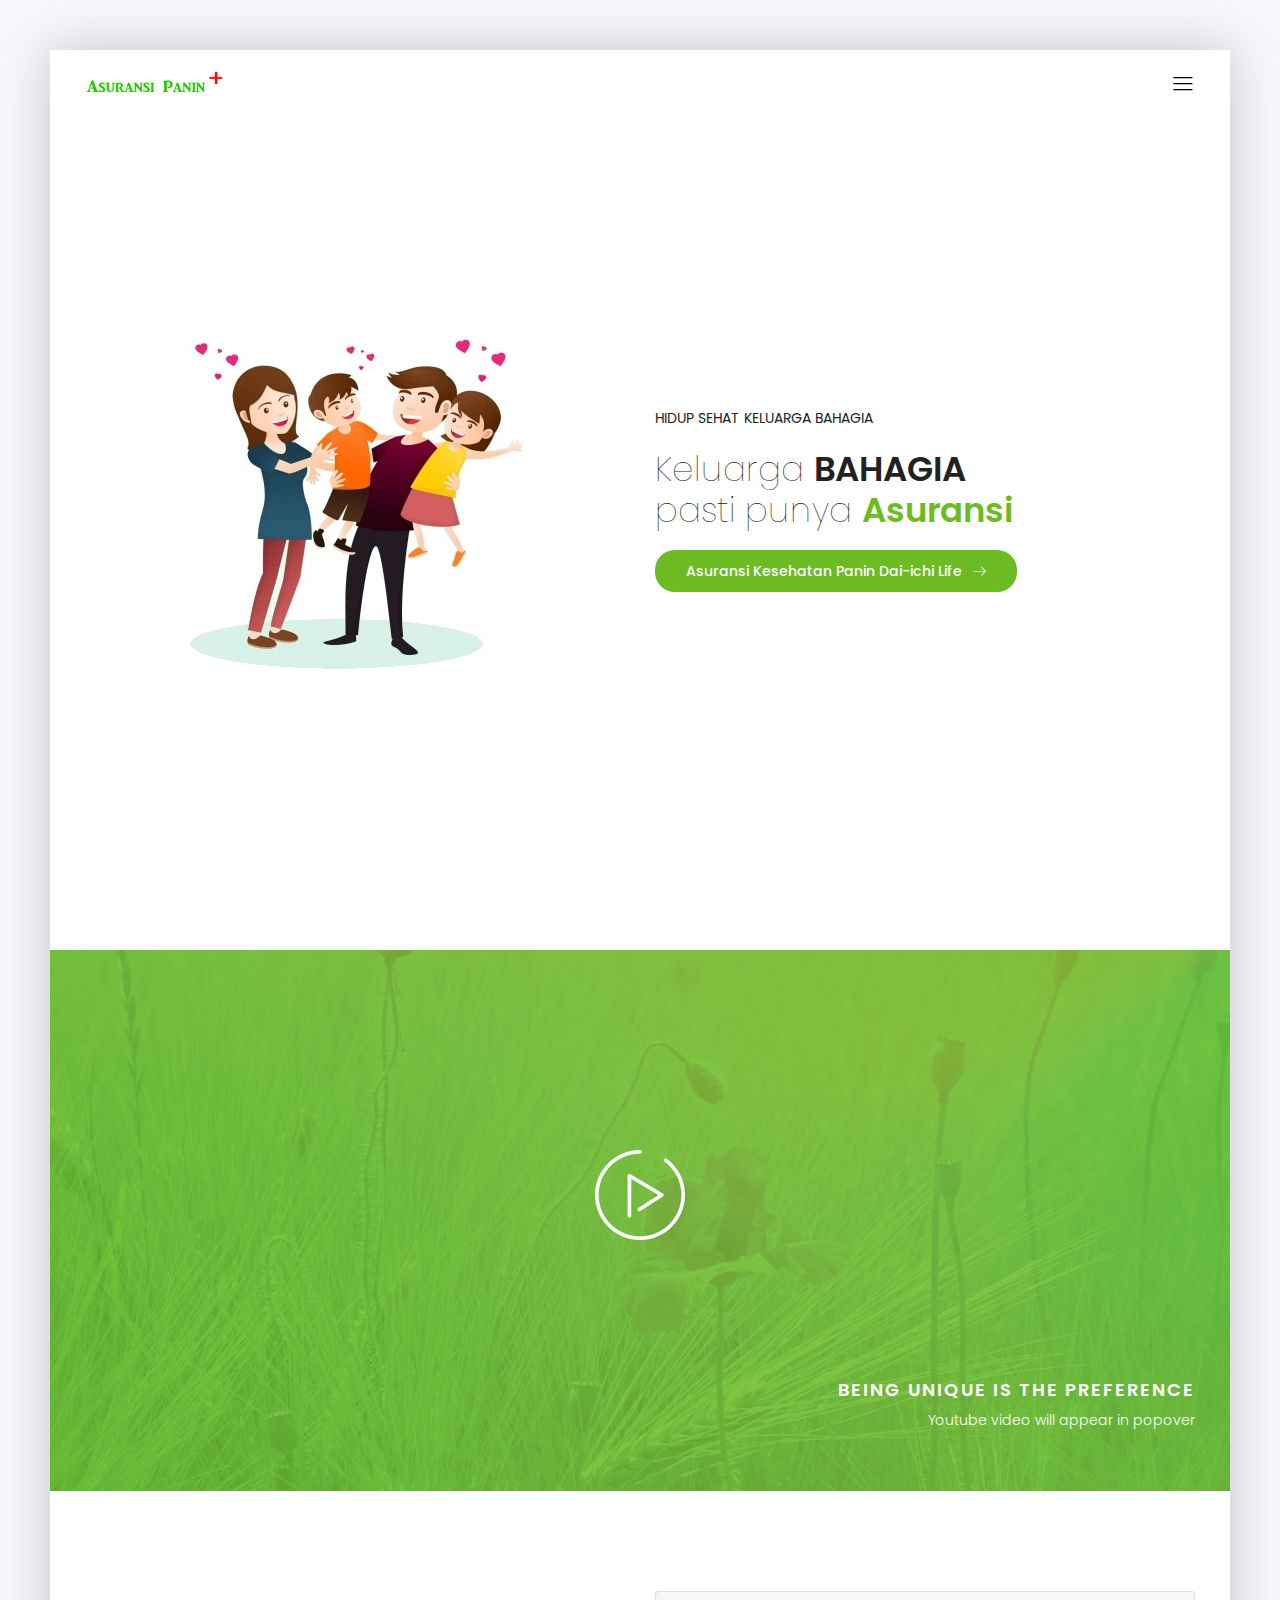
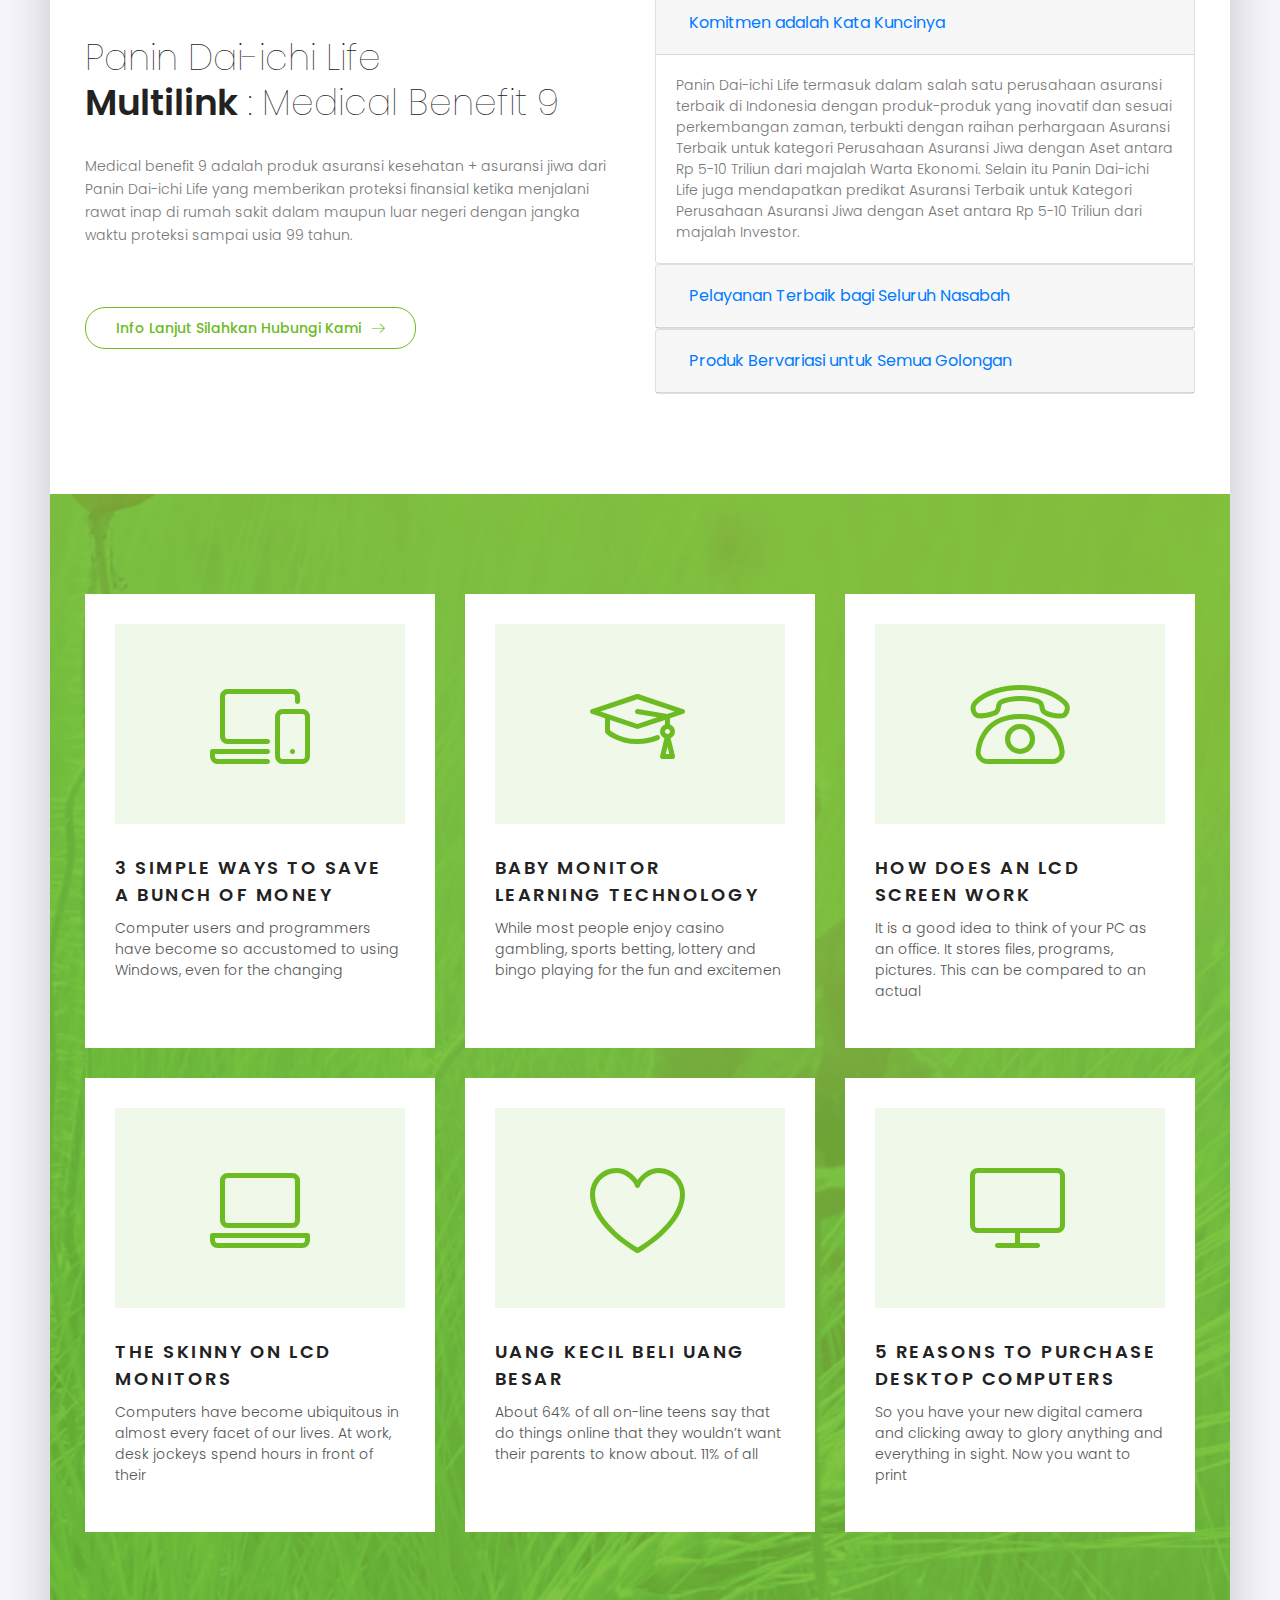
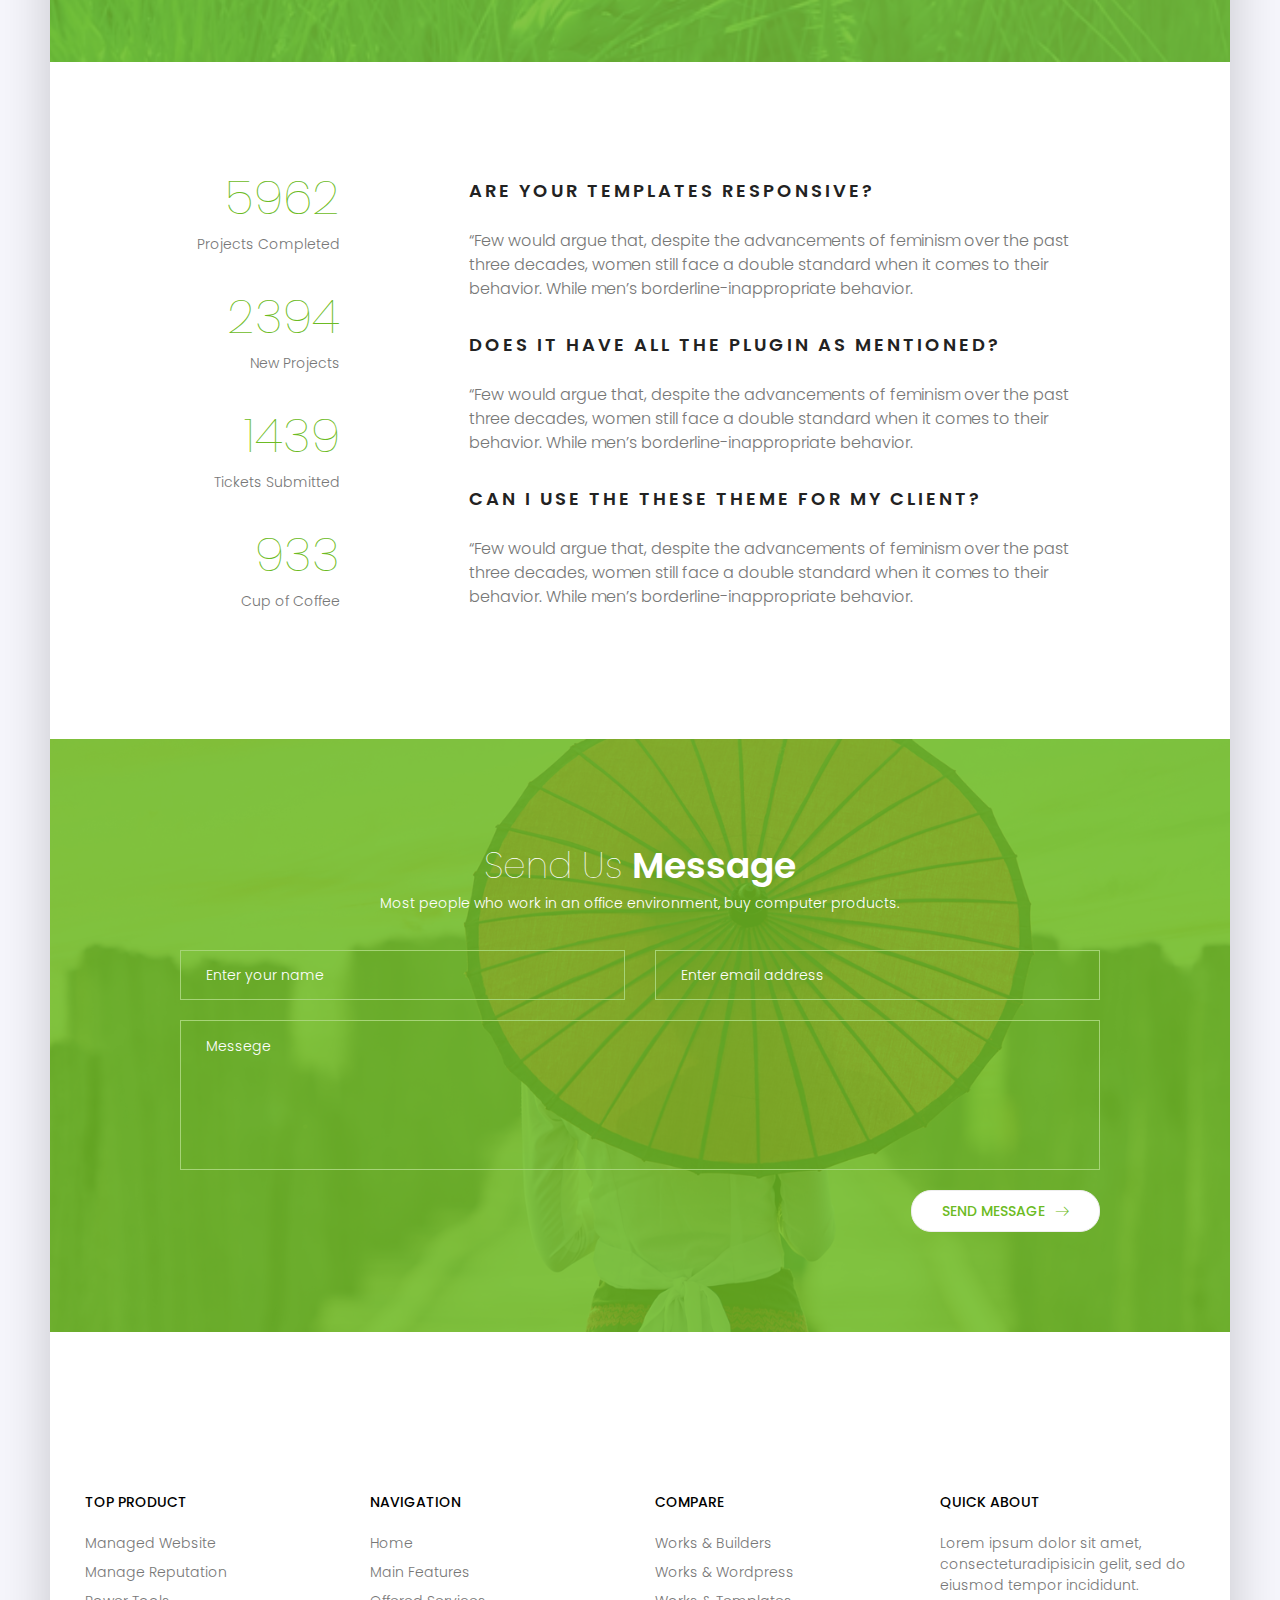
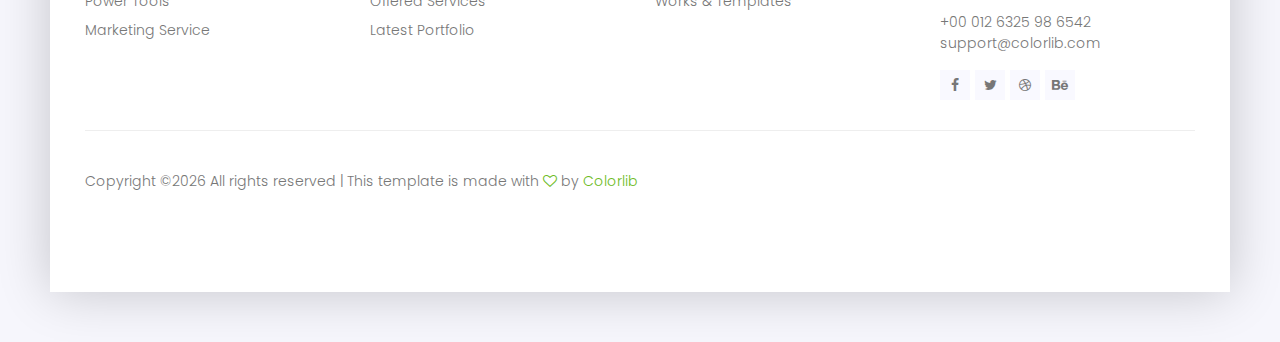
==== commit e4355cd6: "MenuChanged" ====
--- a/index.html
+++ b/index.html
@@ -41,7 +41,7 @@
 						<div class="main-menubar d-flex align-items-center">
 							<nav class="hide">
 								<a href="index.html">Home</a>
-								<a href="generic.html">Generic</a>
+								<a href="karir.html">Karir</a>
 								<a href="elements.html">Elements</a>
 							</nav>
 							<div class="menu-bar"><span class="lnr lnr-menu"></span></div>
@@ -93,14 +93,76 @@
 						<div class="story-content">							
 							<h2>Panin Dai-ichi Life<br>
 							<span>Multilink</span> : Medical Benefit 9</h2>
-							<p class="mt-30">Medical benefit 9 adalah produk asuransi kesehatan dari Panin Dai-ichi Life
-								yang memberikan proteksi keuangan untuk menjalani rawat inap di rumah sakit di dalam maupun luar negeri sampai dengan jangka waktu proteksi sampai dengan usia 99 tahun.
+							<p class="mt-30">Medical benefit 9 adalah produk asuransi kesehatan + asuransi jiwa dari Panin Dai-ichi Life
+								yang memberikan proteksi finansial ketika menjalani rawat inap di rumah sakit dalam maupun luar negeri dengan jangka waktu proteksi sampai usia 99 tahun.
 							</p>
 							<a href="#" class="genric-btn primary-border circle arrow">Info Lanjut Silahkan Hubungi Kami<span class="lnr lnr-arrow-right"></span></a>
 						</div>
 					</div>
 					<div class="col-lg-6">
-						<img class="img-fluid d-flex mx-auto" src="img/about.png" alt="">
+						<!-- <img class="img-fluid d-flex mx-auto" src="img/about.png" alt=""> -->
+						
+
+						<div id="accordion">
+							<div class="card">
+								<div class="card-header" id="headingOne">
+									<h5 class="mb-0">
+										<button class="btn btn-link" data-toggle="collapse" data-target="#collapseOne" aria-expanded="true" aria-controls="collapseOne">
+											Komitmen adalah Kata Kuncinya
+										</button>
+									</h5>
+								</div>
+						
+								<div id="collapseOne" class="collapse show" aria-labelledby="headingOne" data-parent="#accordion">
+									<div class="card-body">
+										Panin Dai-ichi Life termasuk dalam salah satu perusahaan asuransi terbaik di Indonesia dengan produk-produk yang inovatif dan sesuai perkembangan zaman, terbukti dengan raihan perhargaan 
+										Asuransi Terbaik untuk kategori Perusahaan Asuransi Jiwa dengan Aset antara Rp 5-10 Triliun dari majalah Warta Ekonomi. Selain itu Panin Dai-ichi Life juga mendapatkan predikat
+										Asuransi Terbaik untuk Kategori Perusahaan Asuransi Jiwa dengan Aset antara Rp 5-10 Triliun dari majalah Investor.
+									</div>
+								</div>
+							</div>
+							<div class="card">
+								<div class="card-header" id="headingTwo">
+									<h5 class="mb-0">
+										<button class="btn btn-link collapsed" data-toggle="collapse" data-target="#collapseTwo" aria-expanded="false" aria-controls="collapseTwo">
+											Pelayanan Terbaik bagi Seluruh Nasabah
+										</button>
+									</h5>
+								</div>
+								<div id="collapseTwo" class="collapse" aria-labelledby="headingTwo" data-parent="#accordion">
+									<div class="card-body">
+										Anim pariatur cliche reprehenderit, enim eiusmod high life accusamus terry richardson ad squid. 3 wolf moon officia aute,
+										non cupidatat skateboard dolor brunch. Food truck quinoa nesciunt laborum eiusmod. Brunch 3 wolf moon tempor, sunt aliqua
+										put a bird on it squid single-origin coffee nulla assumenda shoreditch et. Nihil anim keffiyeh helvetica, craft beer
+										labore wes anderson cred nesciunt sapiente ea proident. Ad vegan excepteur butcher vice lomo. Leggings occaecat craft
+										beer farm-to-table, raw denim aesthetic synth nesciunt you probably haven't heard of them accusamus labore sustainable
+										VHS.
+									</div>
+								</div>
+							</div>
+							<div class="card">
+								<div class="card-header" id="headingThree">
+									<h5 class="mb-0">
+										<button class="btn btn-link collapsed" data-toggle="collapse" data-target="#collapseThree" aria-expanded="false" aria-controls="collapseThree">
+											Produk Bervariasi untuk Semua Golongan
+										</button>
+									</h5>
+								</div>
+								<div id="collapseThree" class="collapse" aria-labelledby="headingThree" data-parent="#accordion">
+									<div class="card-body">
+										Anim pariatur cliche reprehenderit, enim eiusmod high life accusamus terry richardson ad squid. 3 wolf moon officia aute,
+										non cupidatat skateboard dolor brunch. Food truck quinoa nesciunt laborum eiusmod. Brunch 3 wolf moon tempor, sunt aliqua
+										put a bird on it squid single-origin coffee nulla assumenda shoreditch et. Nihil anim keffiyeh helvetica, craft beer
+										labore wes anderson cred nesciunt sapiente ea proident. Ad vegan excepteur butcher vice lomo. Leggings occaecat craft
+										beer farm-to-table, raw denim aesthetic synth nesciunt you probably haven't heard of them accusamus labore sustainable
+										VHS.
+									</div>
+								</div>
+							</div>
+						</div>
+
+
+
 					</div>
 				</div>
 			</div>
@@ -170,7 +232,7 @@
 								<span class="lnr lnr-heart"></span>
 							</div>
 							<div class="desc">
-								<h2 class="text-uppercase">For Women Only Your<br>Computer Usage</h2>
+								<h2 class="text-uppercase">Uang Kecil Beli Uang Besar</h2>
 								<p>
 									About 64% of all on-line teens say that do things online that they wouldn’t want their parents to know about.   11% of all
 								</p>
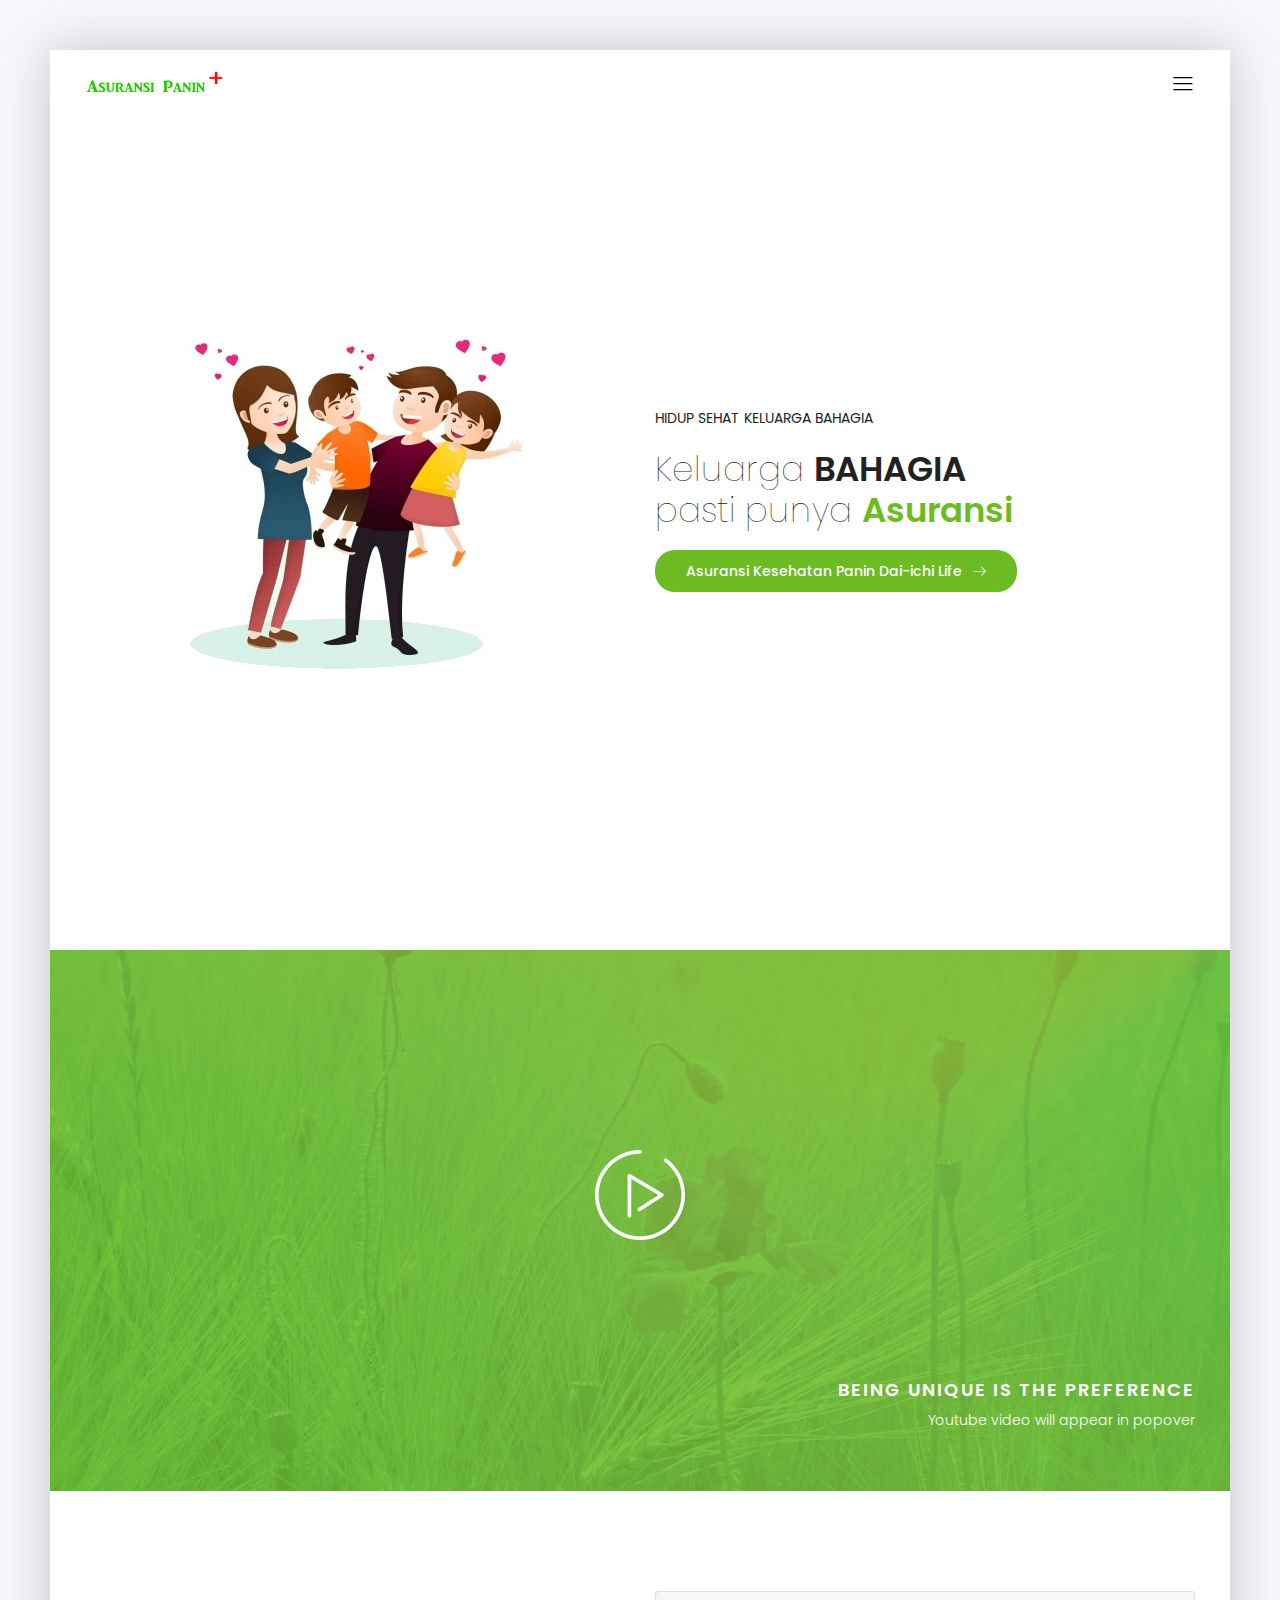
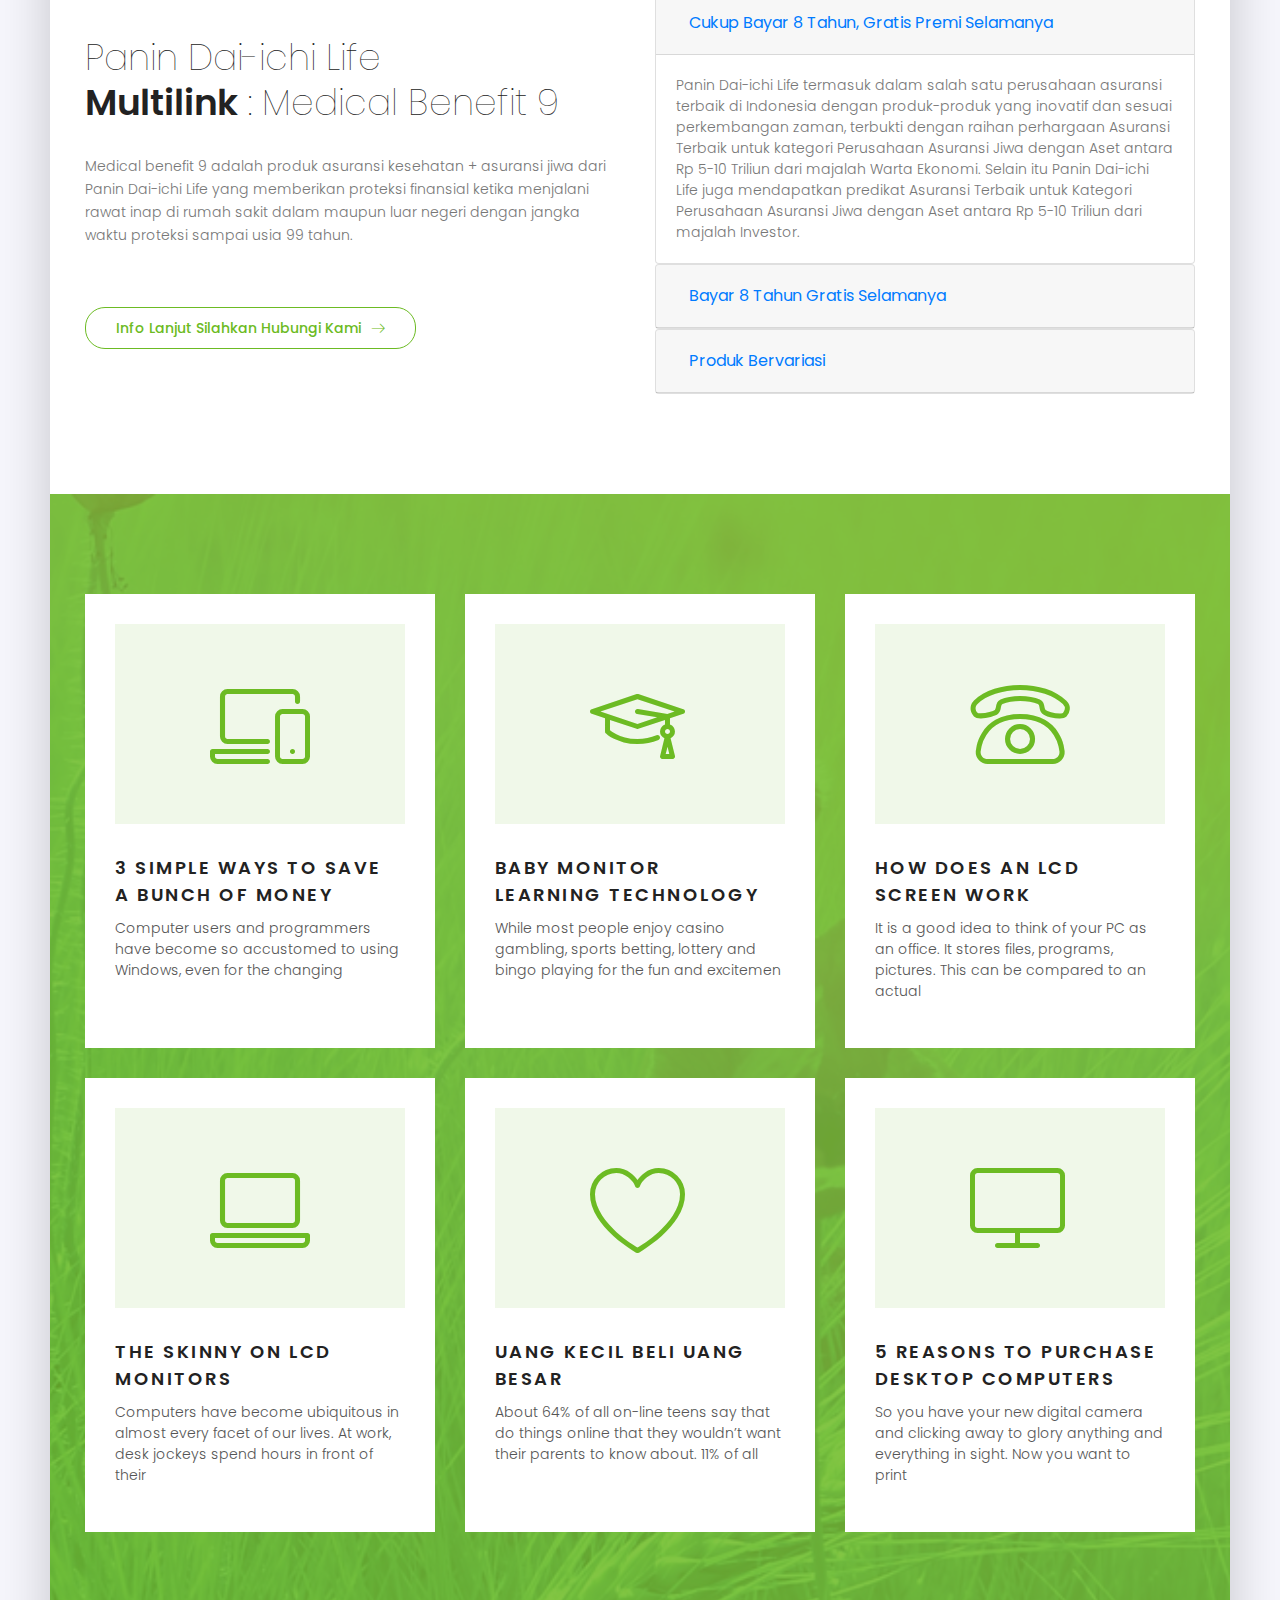
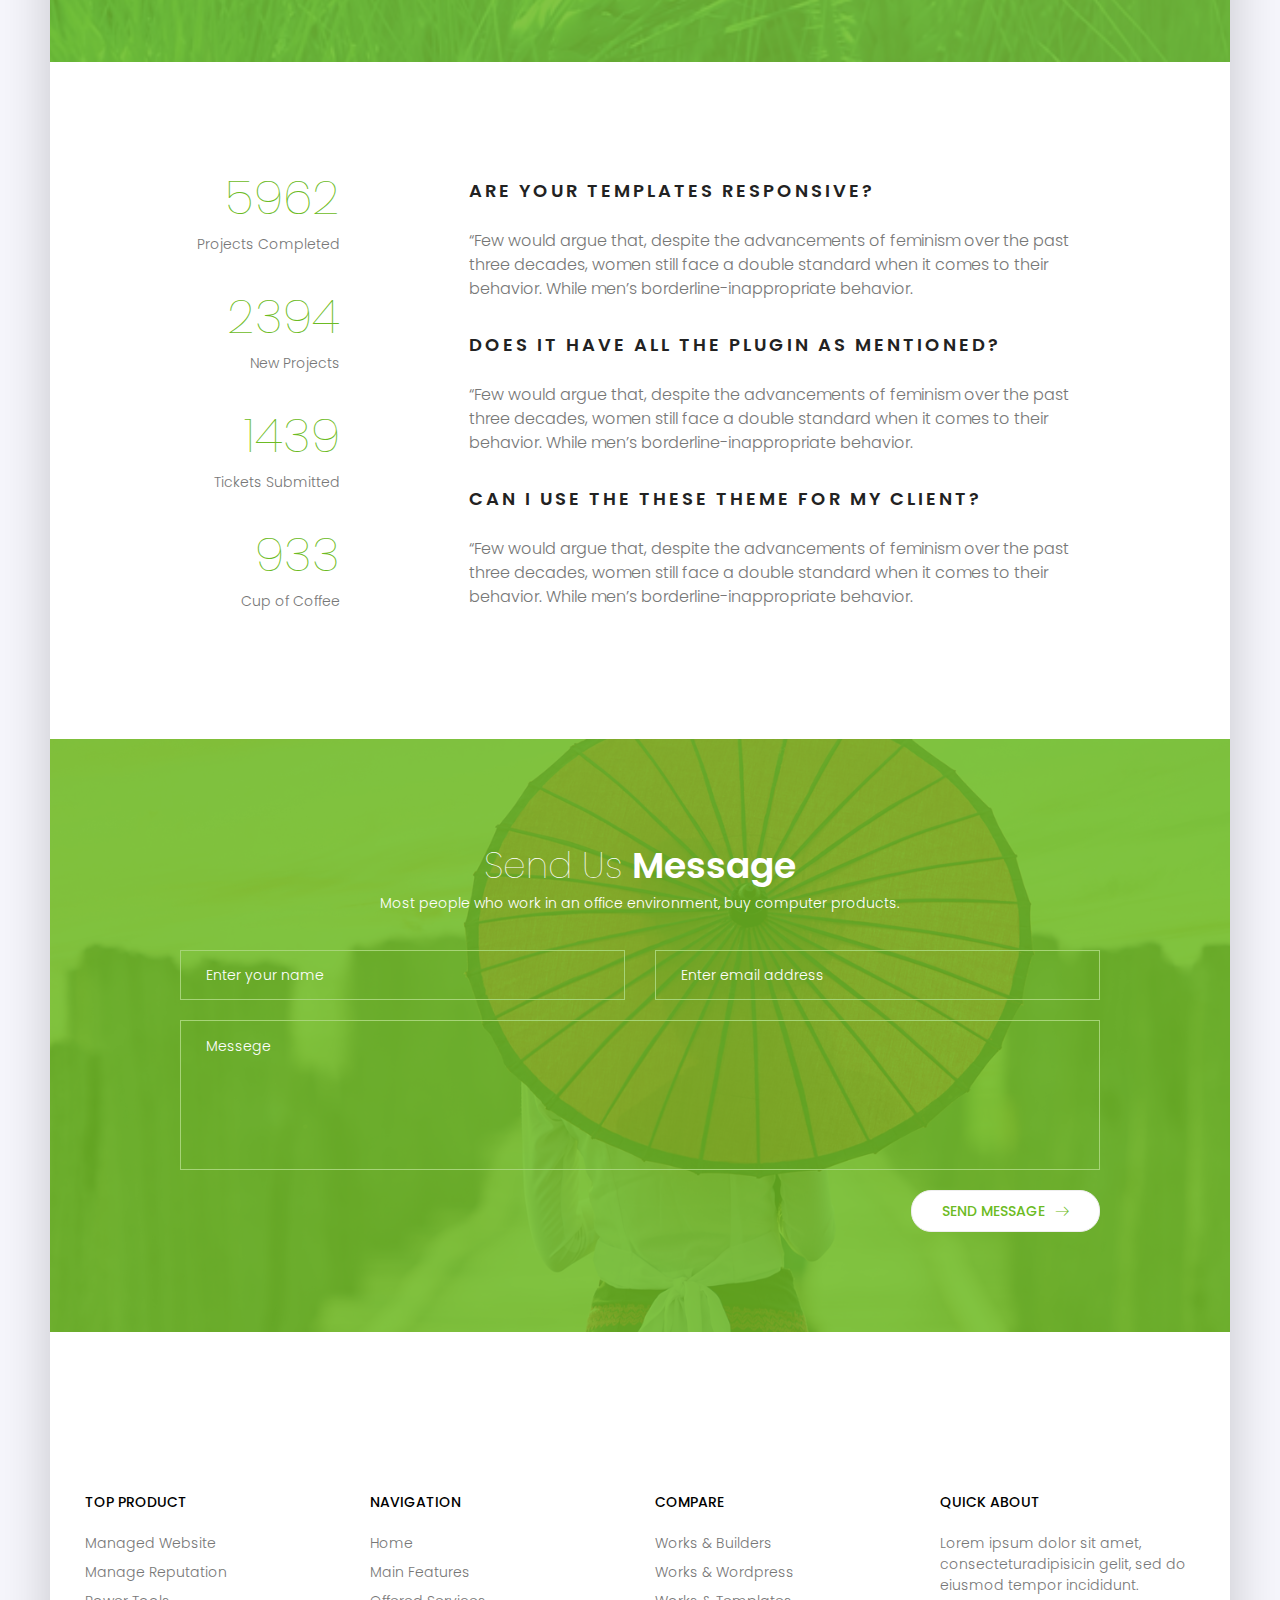
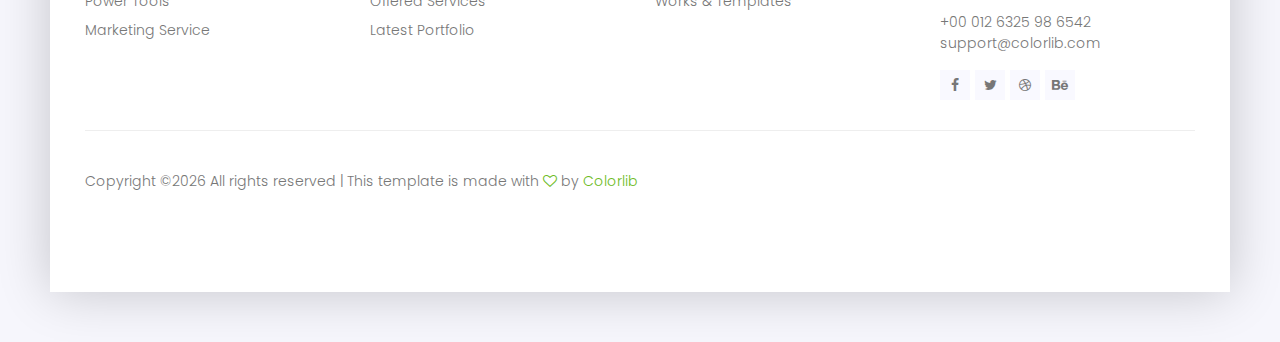
==== commit ab62c580: "Change Code" ====
--- a/index.html
+++ b/index.html
@@ -27,6 +27,7 @@
 		<link rel="stylesheet" href="css/magnific-popup.css">
 		<link rel="stylesheet" href="css/bootstrap.css">
 		<link rel="stylesheet" href="css/main.css">
+		<link rel="stylesheet" href="css/add.css">
 	</head>
 	<body>
 	<div class="oz-body-wrap">
@@ -107,8 +108,8 @@
 							<div class="card">
 								<div class="card-header" id="headingOne">
 									<h5 class="mb-0">
-										<button class="btn btn-link" data-toggle="collapse" data-target="#collapseOne" aria-expanded="true" aria-controls="collapseOne">
-											Komitmen adalah Kata Kuncinya
+										<button class="btn btn-link cola-1" data-toggle="collapse" data-target="#collapseOne" aria-expanded="true" aria-controls="collapseOne">
+											<span class="jdl">Cukup Bayar 8 Tahun, Gratis Premi Selamanya</span>
 										</button>
 									</h5>
 								</div>
@@ -125,7 +126,7 @@
 								<div class="card-header" id="headingTwo">
 									<h5 class="mb-0">
 										<button class="btn btn-link collapsed" data-toggle="collapse" data-target="#collapseTwo" aria-expanded="false" aria-controls="collapseTwo">
-											Pelayanan Terbaik bagi Seluruh Nasabah
+											<span class="jdl">Bayar 8 Tahun Gratis Selamanya</span>
 										</button>
 									</h5>
 								</div>
@@ -144,7 +145,7 @@
 								<div class="card-header" id="headingThree">
 									<h5 class="mb-0">
 										<button class="btn btn-link collapsed" data-toggle="collapse" data-target="#collapseThree" aria-expanded="false" aria-controls="collapseThree">
-											Produk Bervariasi untuk Semua Golongan
+											<span class="jdl">Produk Bervariasi</span>
 										</button>
 									</h5>
 								</div>
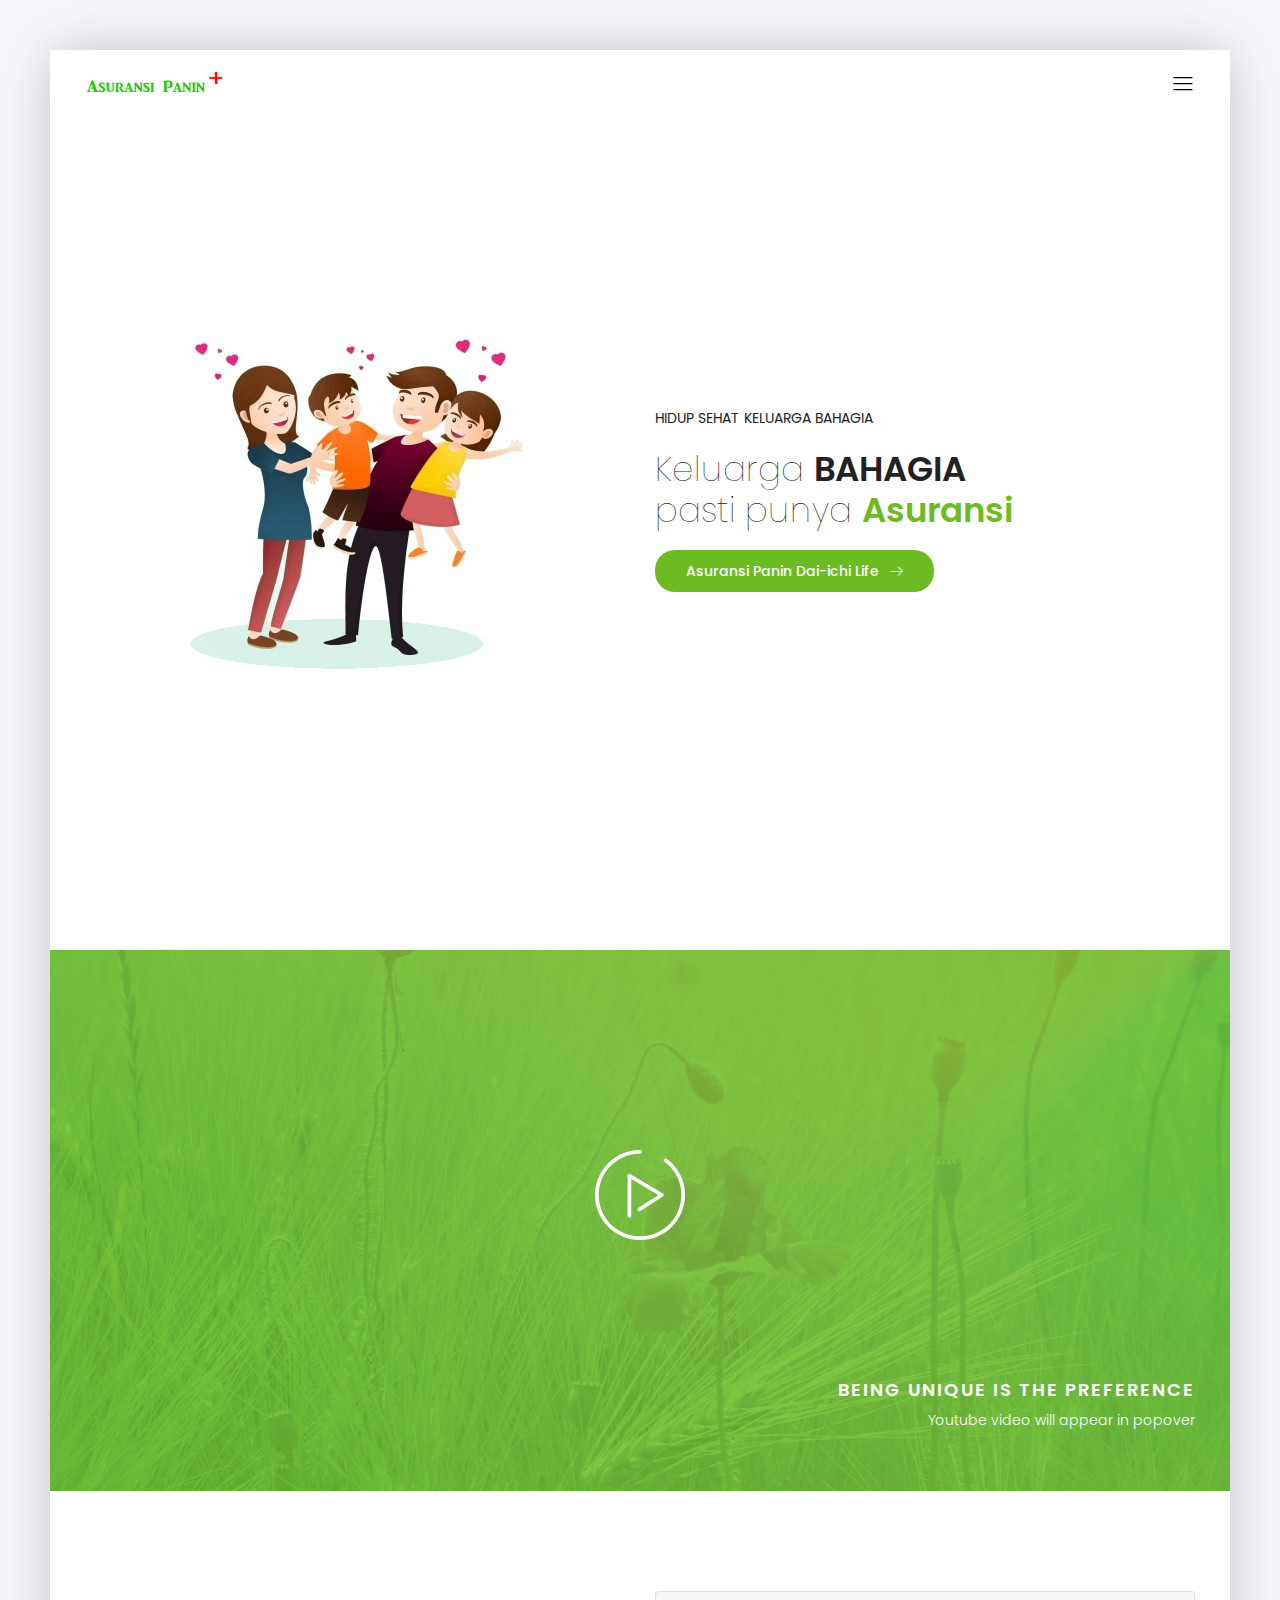
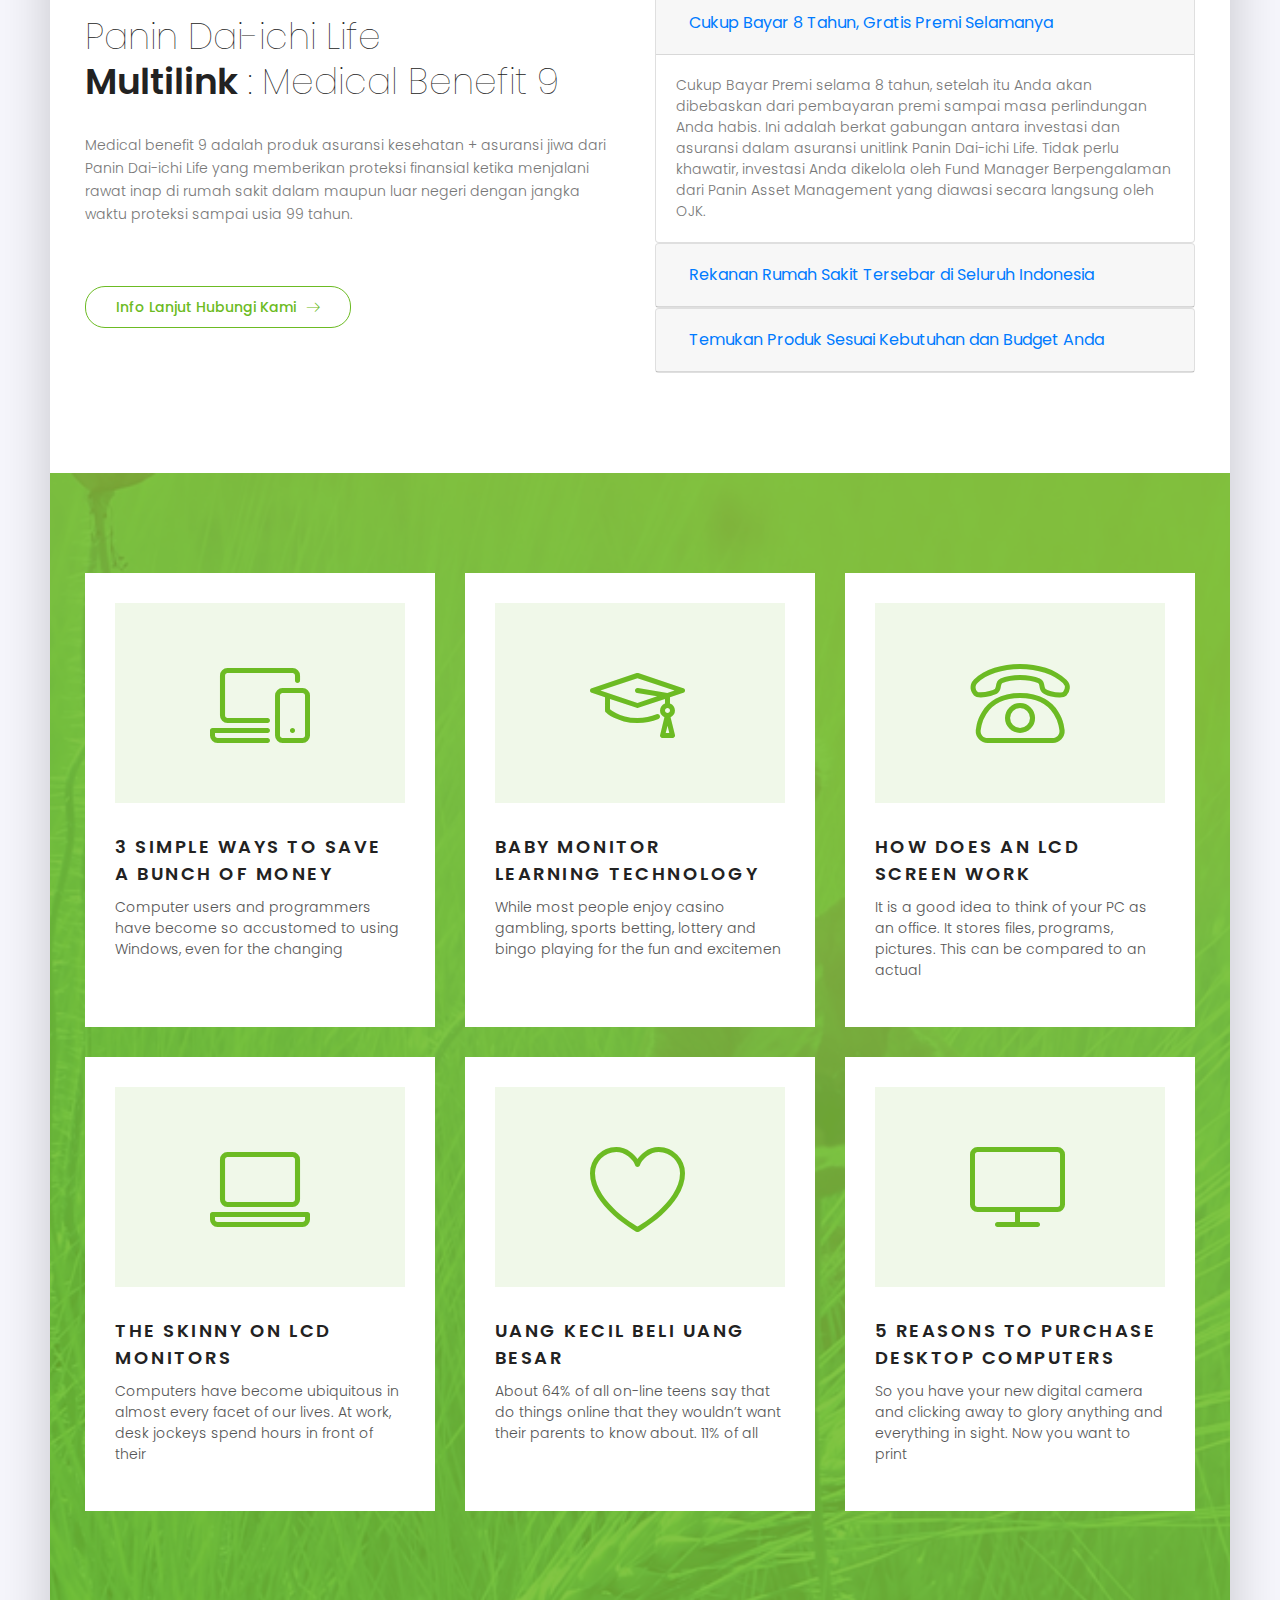
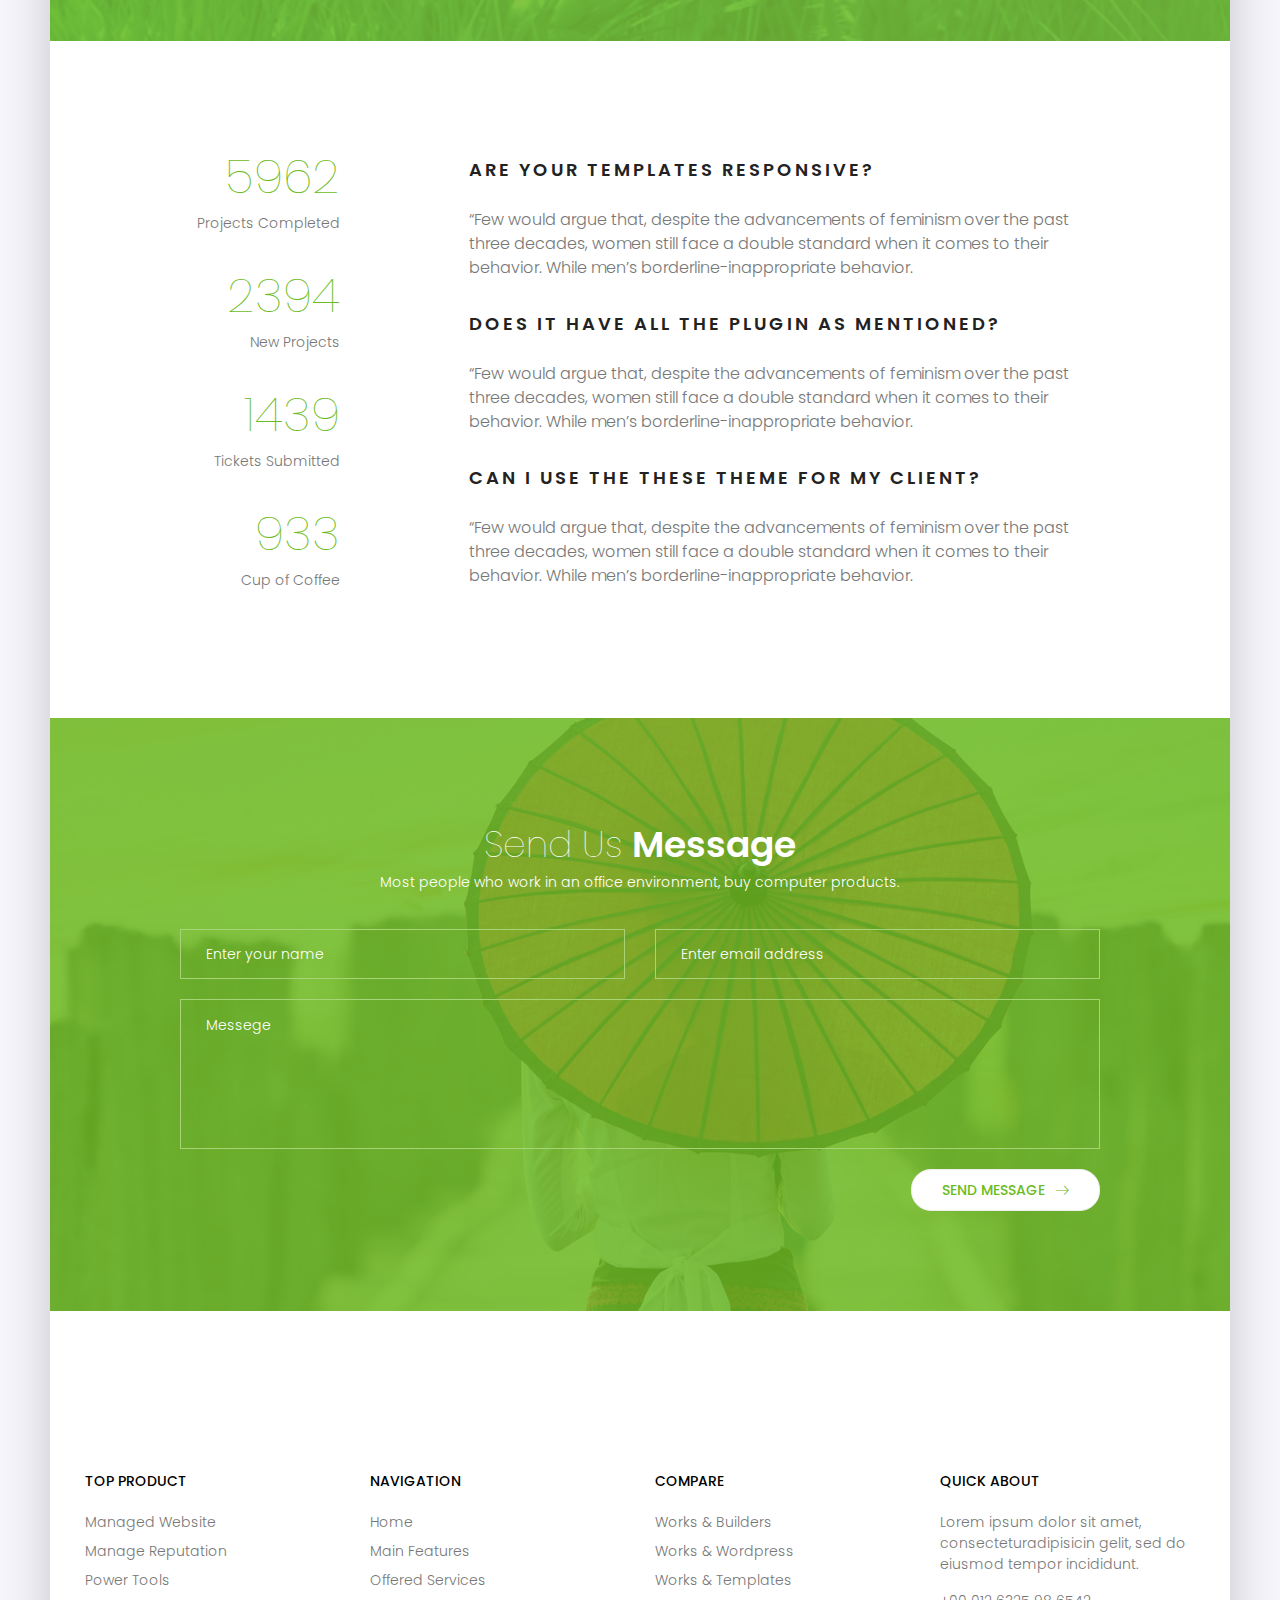
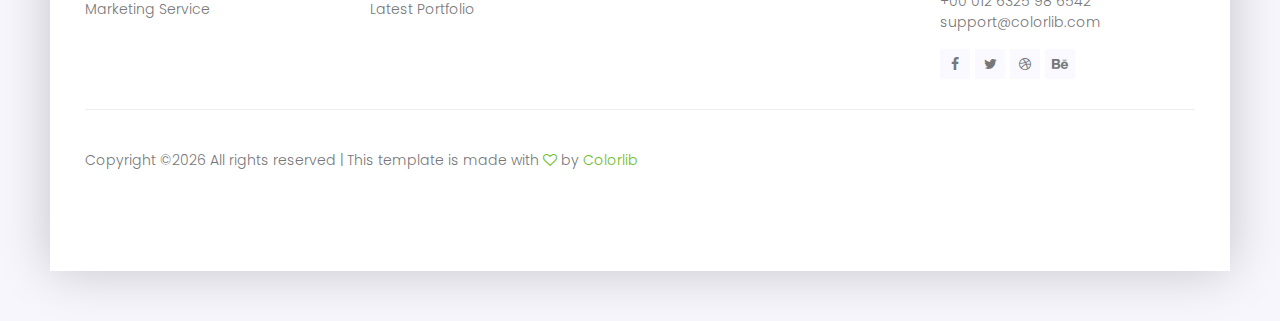
==== commit 049dd9d4: "major content change" ====
--- a/index.html
+++ b/index.html
@@ -64,7 +64,7 @@
 							<h6 class="text-uppercase">Hidup Sehat Keluarga Bahagia</h6>
 							<h1>Keluarga <span class="sp-1">BAHAGIA</span><br>
 							pasti punya <span class="sp-2">Asuransi</span></h1>
-							<a href="#x" class="genric-btn primary circle arrow">Asuransi Kesehatan Panin Dai-ichi Life<span class="lnr lnr-arrow-right"></span></a>
+							<a href="#x" class="genric-btn primary circle arrow">Asuransi Panin Dai-ichi Life<span class="lnr lnr-arrow-right"></span></a>
 						</div>
 					</div>
 				</div>
@@ -97,7 +97,8 @@
 							<p class="mt-30">Medical benefit 9 adalah produk asuransi kesehatan + asuransi jiwa dari Panin Dai-ichi Life
 								yang memberikan proteksi finansial ketika menjalani rawat inap di rumah sakit dalam maupun luar negeri dengan jangka waktu proteksi sampai usia 99 tahun.
 							</p>
-							<a href="#" class="genric-btn primary-border circle arrow">Info Lanjut Silahkan Hubungi Kami<span class="lnr lnr-arrow-right"></span></a>
+							<a href="#" class="genric-btn primary-border circle arrow">Info Lanjut Hubungi Kami<span class="lnr lnr-arrow-right"></span></a>
+							<br /><br />
 						</div>
 					</div>
 					<div class="col-lg-6">
@@ -116,9 +117,9 @@
 						
 								<div id="collapseOne" class="collapse show" aria-labelledby="headingOne" data-parent="#accordion">
 									<div class="card-body">
-										Panin Dai-ichi Life termasuk dalam salah satu perusahaan asuransi terbaik di Indonesia dengan produk-produk yang inovatif dan sesuai perkembangan zaman, terbukti dengan raihan perhargaan 
-										Asuransi Terbaik untuk kategori Perusahaan Asuransi Jiwa dengan Aset antara Rp 5-10 Triliun dari majalah Warta Ekonomi. Selain itu Panin Dai-ichi Life juga mendapatkan predikat
-										Asuransi Terbaik untuk Kategori Perusahaan Asuransi Jiwa dengan Aset antara Rp 5-10 Triliun dari majalah Investor.
+										Cukup Bayar Premi selama 8 tahun, setelah itu Anda akan dibebaskan dari pembayaran premi sampai masa
+										perlindungan Anda habis. Ini adalah berkat gabungan antara investasi dan asuransi dalam asuransi unitlink Panin Dai-ichi Life.
+										Tidak perlu khawatir, investasi Anda dikelola oleh Fund Manager Berpengalaman dari Panin Asset Management yang diawasi secara langsung oleh OJK.
 									</div>
 								</div>
 							</div>
@@ -126,18 +127,16 @@
 								<div class="card-header" id="headingTwo">
 									<h5 class="mb-0">
 										<button class="btn btn-link collapsed" data-toggle="collapse" data-target="#collapseTwo" aria-expanded="false" aria-controls="collapseTwo">
-											<span class="jdl">Bayar 8 Tahun Gratis Selamanya</span>
+											<span class="jdl">Rekanan Rumah Sakit Tersebar di Seluruh Indonesia</span>
 										</button>
 									</h5>
 								</div>
 								<div id="collapseTwo" class="collapse" aria-labelledby="headingTwo" data-parent="#accordion">
 									<div class="card-body">
-										Anim pariatur cliche reprehenderit, enim eiusmod high life accusamus terry richardson ad squid. 3 wolf moon officia aute,
-										non cupidatat skateboard dolor brunch. Food truck quinoa nesciunt laborum eiusmod. Brunch 3 wolf moon tempor, sunt aliqua
-										put a bird on it squid single-origin coffee nulla assumenda shoreditch et. Nihil anim keffiyeh helvetica, craft beer
-										labore wes anderson cred nesciunt sapiente ea proident. Ad vegan excepteur butcher vice lomo. Leggings occaecat craft
-										beer farm-to-table, raw denim aesthetic synth nesciunt you probably haven't heard of them accusamus labore sustainable
-										VHS.
+										Panin Dai-ichi Life termasuk dalam salah satu perusahaan asuransi terbaik di Indonesia dengan produk-produk yang inovatif
+										dan sesuai perkembangan zaman, terbukti dengan raihan perhargaan Asuransi Terbaik untuk kategori Perusahaan Asuransi Jiwa
+										dengan Aset antara Rp 5-10 Triliun dari majalah Warta Ekonomi. Selain itu Panin Dai-ichi Life juga mendapatkan predikat Asuransi
+										Terbaik untuk Kategori Perusahaan Asuransi Jiwa dengan Aset antara Rp 5-10 Triliun dari majalah Investor.
 									</div>
 								</div>
 							</div>
@@ -145,7 +144,7 @@
 								<div class="card-header" id="headingThree">
 									<h5 class="mb-0">
 										<button class="btn btn-link collapsed" data-toggle="collapse" data-target="#collapseThree" aria-expanded="false" aria-controls="collapseThree">
-											<span class="jdl">Produk Bervariasi</span>
+											<span class="jdl">Temukan Produk Sesuai Kebutuhan dan Budget Anda</span>
 										</button>
 									</h5>
 								</div>
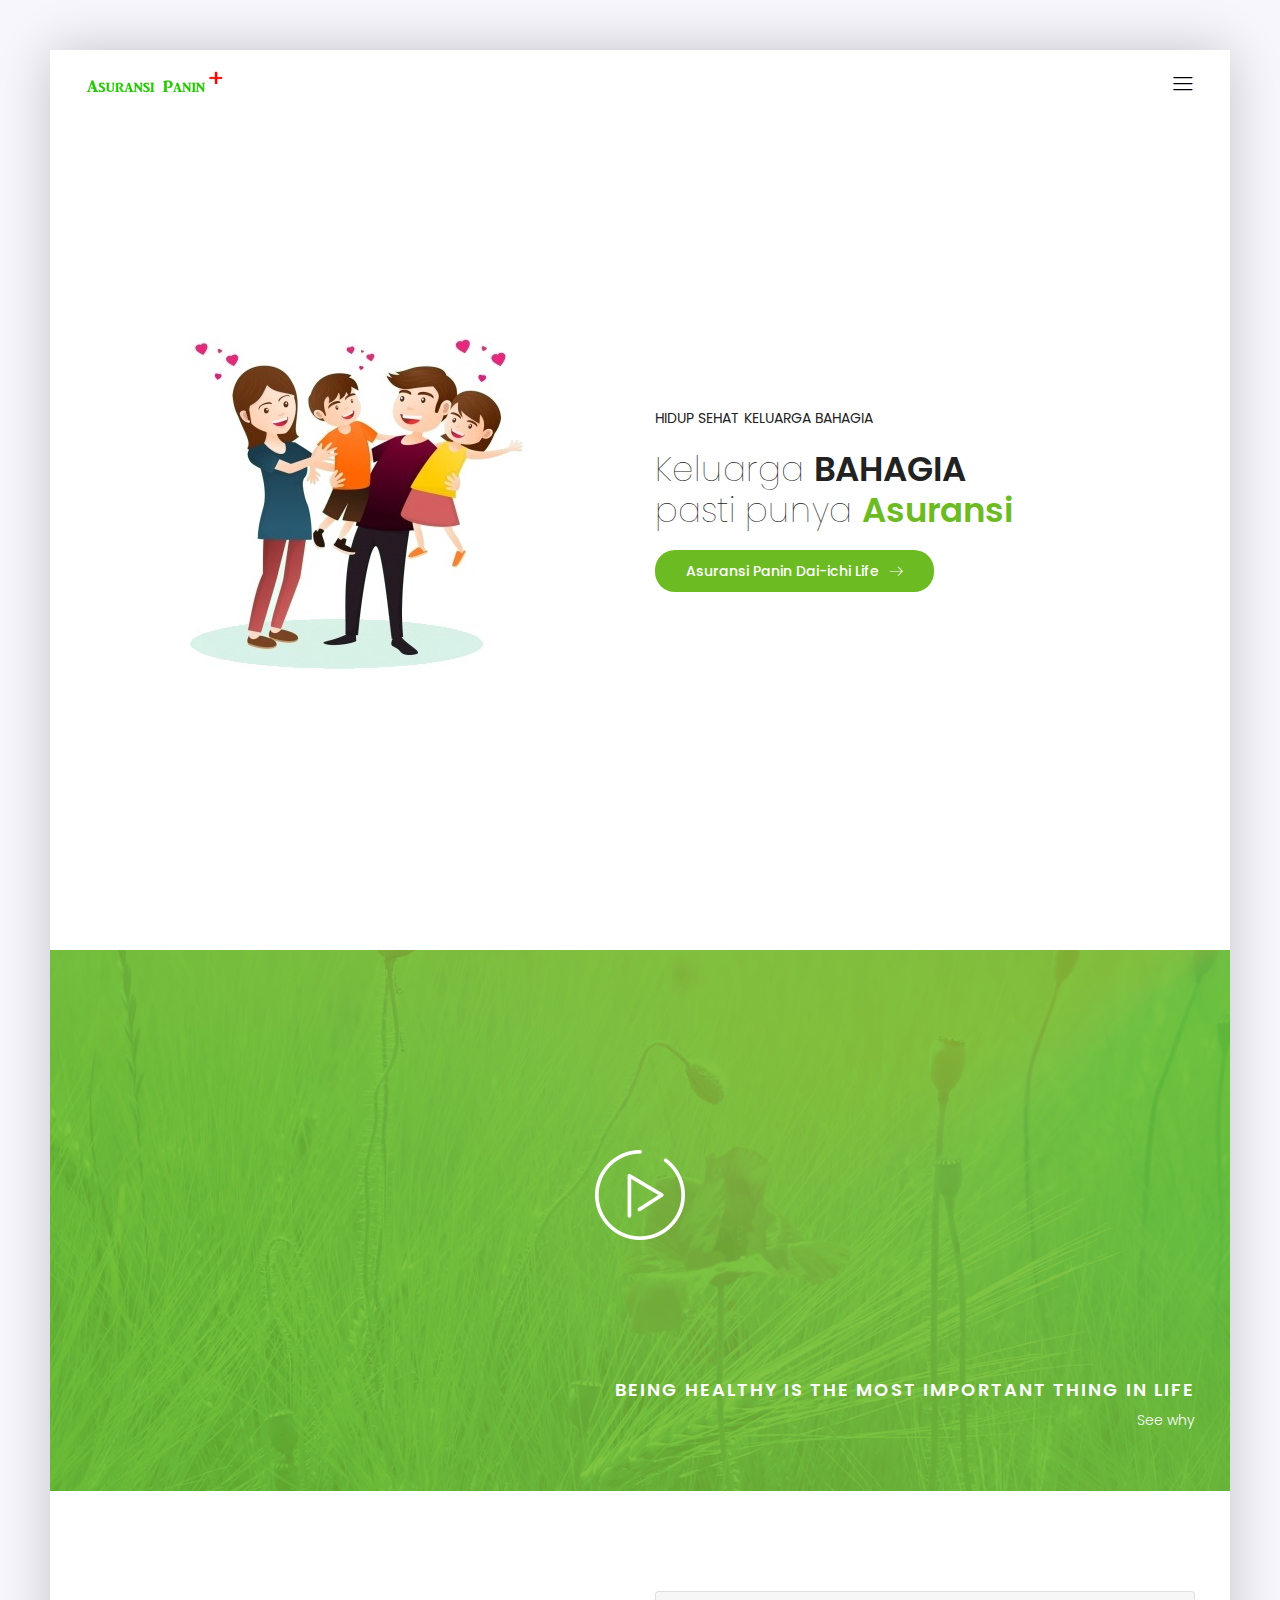
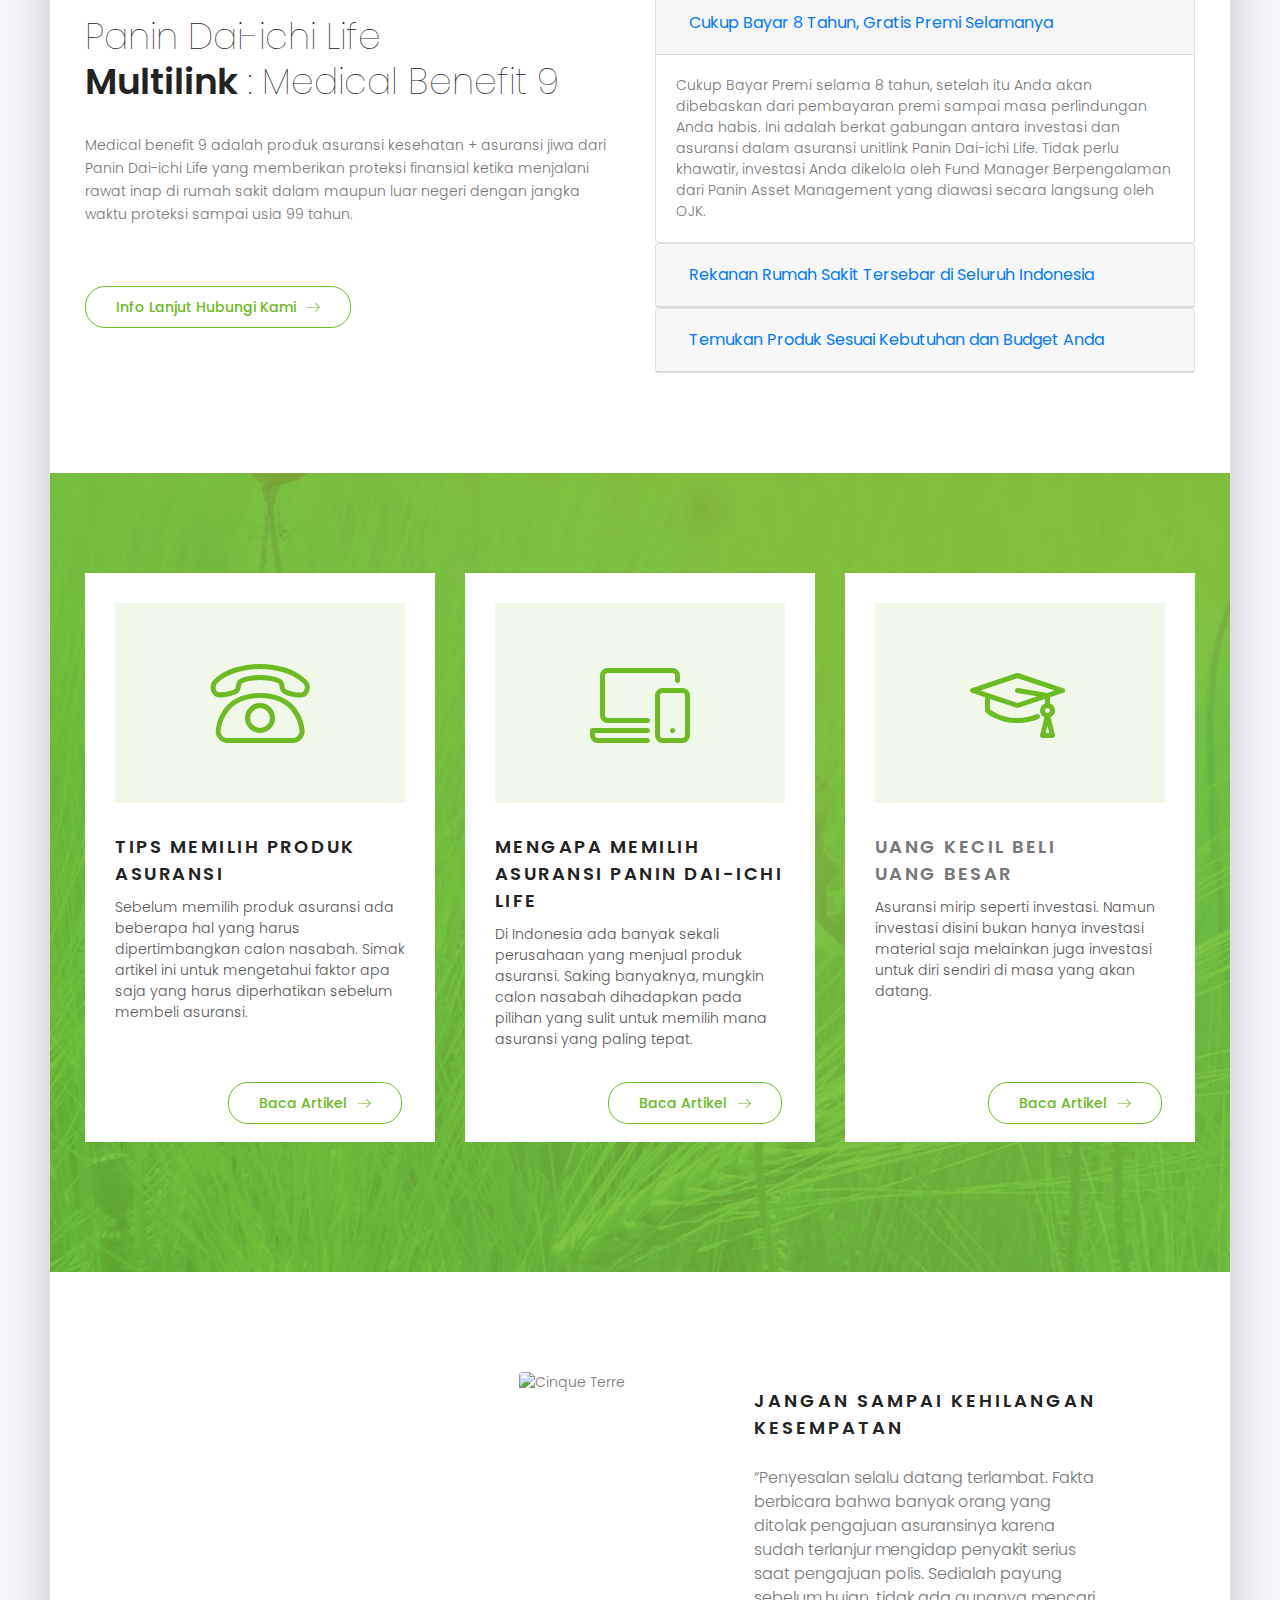
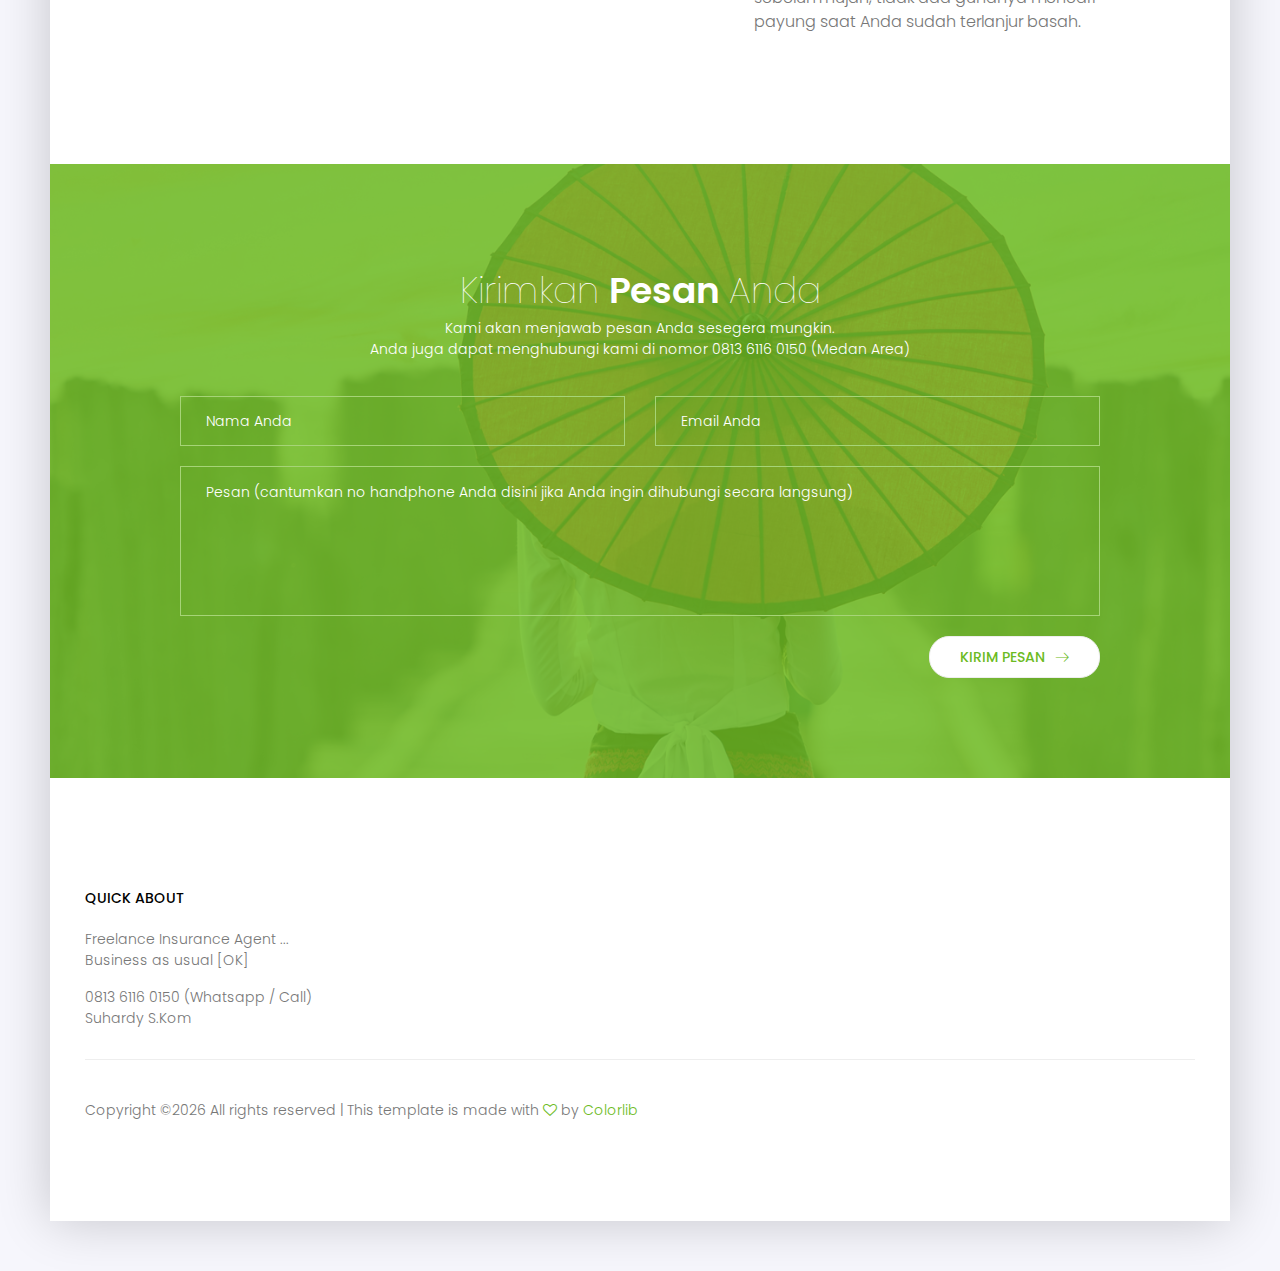
==== commit 1cb45ce8: "css major changes" ====
--- a/index.html
+++ b/index.html
@@ -69,17 +69,18 @@
 					</div>
 				</div>
 			</div>
-		</section>
+		</section>		 
 		<!-- End Banner Area -->
 		<!-- Start Video Area -->
 		<section class="video-area pt-40 pb-40">
 			<div class="overlay overlay-bg"></div>
 			<div class="container">
 				<div class	="video-content">
-					<a href="http://www.youtube.com/watch?v=0O2aH4XLbto" class="play-btn"><img src="img/play-btn.png" alt=""></a>
+					<!-- <a href="http://www.youtube.com/watch?v=0O2aH4XLbto" class="play-btn"><img src="img/play-btn.png" alt=""></a> -->
+					<a href="http://www.youtube.com/watch?v=4I76yI_LRcU" class="play-btn"><img src="img/play-btn.png" alt=""></a>
 					<div class="video-desc">
-						<h3 class="h2 text-white text-uppercase">Being unique is the preference</h3>
-						<h4 class="text-white">Youtube video will appear in popover</h4>
+						<h3 class="h2 text-white text-uppercase">Being healthy is the most important thing in life</h3>
+						<h4 class="text-white">See why</h4>
 					</div>
 				</div>
 			</div>
@@ -133,10 +134,9 @@
 								</div>
 								<div id="collapseTwo" class="collapse" aria-labelledby="headingTwo" data-parent="#accordion">
 									<div class="card-body">
-										Panin Dai-ichi Life termasuk dalam salah satu perusahaan asuransi terbaik di Indonesia dengan produk-produk yang inovatif
-										dan sesuai perkembangan zaman, terbukti dengan raihan perhargaan Asuransi Terbaik untuk kategori Perusahaan Asuransi Jiwa
-										dengan Aset antara Rp 5-10 Triliun dari majalah Warta Ekonomi. Selain itu Panin Dai-ichi Life juga mendapatkan predikat Asuransi
-										Terbaik untuk Kategori Perusahaan Asuransi Jiwa dengan Aset antara Rp 5-10 Triliun dari majalah Investor.
+										Panin Dai-ichi Life bekerjasama dengan ratusan rekanan Rumah Sakit di seluruh Indonesia sehingga Anda tidak perlu khawatir untuk
+										menjalani rawat inap dirumah sakit manapun yang berkerjasama dengan Panin Dai-ichi Life. Kerjasama ini memberikan kemudahan administrasi bagi Anda saat harus menjalani rawat inap di rumah sakit yang bersangkutan.
+										<i>Asuransi Panin Dai-ichi Life juga dapat dipakai berobat di luar negeri dengan sistem reimbursement.</i>
 									</div>
 								</div>
 							</div>
@@ -150,12 +150,9 @@
 								</div>
 								<div id="collapseThree" class="collapse" aria-labelledby="headingThree" data-parent="#accordion">
 									<div class="card-body">
-										Anim pariatur cliche reprehenderit, enim eiusmod high life accusamus terry richardson ad squid. 3 wolf moon officia aute,
-										non cupidatat skateboard dolor brunch. Food truck quinoa nesciunt laborum eiusmod. Brunch 3 wolf moon tempor, sunt aliqua
-										put a bird on it squid single-origin coffee nulla assumenda shoreditch et. Nihil anim keffiyeh helvetica, craft beer
-										labore wes anderson cred nesciunt sapiente ea proident. Ad vegan excepteur butcher vice lomo. Leggings occaecat craft
-										beer farm-to-table, raw denim aesthetic synth nesciunt you probably haven't heard of them accusamus labore sustainable
-										VHS.
+										Produk Asuransi Panin Dai-ichi Life sangat bervariasi mulai dari jenis asuransi yang ditawarkan sampai dengan budget yang
+										bisa disesuaikan dengan kebutuhan pelanggan. Temukan produk asuransi mulai dari premi Rp 170.000, perbulan dan ragam produk mulai dari
+										asuransi jiwa, kesehatan, sampai dengan pendidikan. Jangan takut untuk bertanya, sebab kami tidak membebankan apapun kepada Anda hanya untuk sebuah jawaban. :D
 									</div>
 								</div>
 							</div>
@@ -176,14 +173,40 @@
 					<div class="col-lg-4 col-sm-6 d-flex align-items-stretch">
 						<div class="single-feature">
 							<div class="icon">
+								<span class="lnr lnr-phone"></span>
+							</div>
+							<div class="desc">
+								<h2 class="text-uppercase">Tips Memilih Produk
+									<br>Asuransi</h2>
+								<p>
+									Sebelum memilih produk asuransi ada beberapa hal yang harus dipertimbangkan calon nasabah. Simak artikel ini untuk mengetahui faktor apa saja yang harus diperhatikan sebelum
+									membeli asuransi.
+								</p>
+							</div>
+							
+							
+							<a href="#" id="desca" class="genric-btn primary-border circle arrow">Baca Artikel<span class="lnr lnr-arrow-right"></span></a>
+							
+
+						</div>
+					</div>
+					<div class="col-lg-4 col-sm-6 d-flex align-items-stretch">
+						<div class="single-feature">
+							<div class="icon">
 								<span class="lnr lnr-laptop-phone"></span>
 							</div>
 							<div class="desc">
-								<h2 class="text-uppercase">3 Simple Ways To Save <br> A Bunch Of Money</h2>
-								<p>
-									Computer users and programmers have become so accustomed to using Windows, even for the changing
-								</p>
-							</div>
+								<h2 class="text-uppercase">Mengapa Memilih Asuransi Panin Dai-ichi Life</h2>
+								<p>
+									Di Indonesia ada banyak sekali perusahaan yang menjual produk asuransi. Saking banyaknya, mungkin calon nasabah dihadapkan
+									pada pilihan yang sulit untuk memilih mana asuransi yang paling tepat.<br /><br />
+								</p>
+							</div>
+							
+								<a href="#" id="desca" class="genric-btn primary-border circle arrow">Baca Artikel
+									<span class="lnr lnr-arrow-right"></span>
+								</a>
+							
 						</div>
 					</div>
 					<div class="col-lg-4 col-sm-6 d-flex align-items-stretch">
@@ -192,9 +215,28 @@
 								<span class="lnr lnr-graduation-hat"></span>
 							</div>
 							<div class="desc">
-								<h2 class="text-uppercase">Baby Monitor <br>Learning Technology</h2>
-								<p>
-									While most people enjoy casino gambling, sports betting, lottery and bingo playing for the fun and excitemen
+								<h2 class="text-uppercase"><a href="news1.html">Uang Kecil Beli <br>Uang Besar</a></h2>
+								<p>
+									Asuransi mirip seperti investasi. Namun investasi disini bukan hanya investasi material saja melainkan juga investasi
+									untuk diri sendiri di masa yang akan datang.									
+								</p>
+							</div>
+							
+								<a href="news1.html" id="desca" class="genric-btn primary-border circle arrow">Baca Artikel
+									<span class="lnr lnr-arrow-right"></span>
+								</a>
+							
+						</div>		
+					</div>					
+					<!-- <div class="col-lg-4 col-sm-6 d-flex align-items-stretch">
+						<div class="single-feature">
+							<div class="icon">
+								<span class="lnr lnr-laptop"></span>
+							</div>
+							<div class="desc">
+								<h2 class="text-uppercase">The Skinny On Lcd <br>Monitors</h2>
+								<p>
+									Computers have become ubiquitous in almost every facet of our lives. At work, desk jockeys spend hours in front of their
 								</p>
 							</div>
 						</div>
@@ -202,13 +244,12 @@
 					<div class="col-lg-4 col-sm-6 d-flex align-items-stretch">
 						<div class="single-feature">
 							<div class="icon">
-								<span class="lnr lnr-phone"></span>
-							</div>
-							<div class="desc">
-								<h2 class="text-uppercase">How Does An Lcd
-								<br>Screen Work</h2>
-								<p>
-									It is a good idea to think of your PC as an office. It stores files, programs, pictures. This can be compared to an actual
+								<span class="lnr lnr-heart"></span>
+							</div>
+							<div class="desc">
+								<h2 class="text-uppercase">Uang Kecil Beli Uang Besar</h2>
+								<p>
+									About 64% of all on-line teens say that do things online that they wouldn’t want their parents to know about.   11% of all
 								</p>
 							</div>
 						</div>
@@ -216,32 +257,6 @@
 					<div class="col-lg-4 col-sm-6 d-flex align-items-stretch">
 						<div class="single-feature">
 							<div class="icon">
-								<span class="lnr lnr-laptop"></span>
-							</div>
-							<div class="desc">
-								<h2 class="text-uppercase">The Skinny On Lcd <br>Monitors</h2>
-								<p>
-									Computers have become ubiquitous in almost every facet of our lives. At work, desk jockeys spend hours in front of their
-								</p>
-							</div>
-						</div>
-					</div>
-					<div class="col-lg-4 col-sm-6 d-flex align-items-stretch">
-						<div class="single-feature">
-							<div class="icon">
-								<span class="lnr lnr-heart"></span>
-							</div>
-							<div class="desc">
-								<h2 class="text-uppercase">Uang Kecil Beli Uang Besar</h2>
-								<p>
-									About 64% of all on-line teens say that do things online that they wouldn’t want their parents to know about.   11% of all
-								</p>
-							</div>
-						</div>
-					</div>
-					<div class="col-lg-4 col-sm-6 d-flex align-items-stretch">
-						<div class="single-feature">
-							<div class="icon">
 								<span class="lnr lnr-screen"></span>
 							</div>
 							<div class="desc">
@@ -251,13 +266,13 @@
 								</p>
 							</div>
 						</div>
-					</div>
+					</div> -->
 				</div>
 			</div>
 		</section>
 		<!-- Start Feature Area -->
 		<!-- Start faq Area -->
-		<section class="faq-area pt-100 pb-100">
+		<!-- <section class="faq-area pt-100 pb-100">
 			<div class="container">
 				<div class="row">
 					<div class="counter-left col-lg-3 col-md-3">
@@ -306,33 +321,59 @@
 					</div>
 				</div>
 			</div>
+		</section> -->
+		<!-- Start faq Area -->
+		<!-- my own code -->
+		<section class="faq-area pt-100 pb-100">
+			<div class="container">
+				<div class="row">
+					<div class="counter-left col-lg-6 col-md-6">
+						<div class="single-facts">
+							<img src="./img/pan1.jpg" class="rounded img-fluid" alt="Cinque Terre">
+						</div>						
+					</div>
+					<div class="faq-content col-lg-6 col-md-6">
+						<div class="single-faq">
+							<h2 class="text-uppercase">
+								Jangan Sampai Kehilangan Kesempatan
+							</h2>
+							<p>
+								“Penyesalan selalu datang terlambat. Fakta berbicara bahwa banyak orang yang ditolak pengajuan asuransinya karena
+								sudah terlanjur mengidap penyakit serius saat pengajuan polis. Sedialah payung sebelum hujan, tidak ada gunanya mencari payung saat Anda 
+								sudah terlanjur basah.
+							</p>
+						</div>						
+					</div>
+				</div>
+			</div>
 		</section>
-		<!-- Start faq Area -->
+		<!-- end of my own code -->
 		<!-- Start Conatct- Area -->
 		<section class="contact-area pt-100 pb-100 relative">
 			<div class="overlay overlay-bg"></div>
 			<div class="container">
 				<div class="row justify-content-center text-center">
 					<div class="single-contact col-lg-6 col-md-8">
-						<h2 class="text-white">Send Us <span>Message</span></h2>
+						<h2 class="text-white">Kirimkan <span>Pesan</span> Anda</h2>
 						<p class="text-white">
-							Most people who work in an office environment, buy computer products.
+							Kami akan menjawab pesan Anda sesegera mungkin.<br />
+							Anda juga dapat menghubungi kami di nomor 0813 6116 0150 (Medan Area)
 						</p>
 					</div>
 				</div>
-				<form id="myForm" action="mail.php" method="post" class="contact-form">
+				<form id="myForm" action="https://formspree.io/tenzotan@gmail.com" method="post" class="contact-form">
 					<div class="row justify-content-center">
 						<div class="col-lg-5">
-							<input name="fname" placeholder="Enter your name" onfocus="this.placeholder = ''" onblur="this.placeholder = 'Enter your name'" class="common-input mt-20" required="" type="text">
+							<input name="fname" placeholder="Nama Anda" onfocus="this.placeholder = ''" onblur="this.placeholder = 'Enter your name'" class="common-input mt-20" required="" type="text">
 						</div>
 						<div class="col-lg-5">
-							<input name="email" placeholder="Enter email address" pattern="[A-Za-z0-9._%+-]+@[A-Za-z0-9.-]+\.[A-Za-z]{1,63}$" onfocus="this.placeholder = ''" onblur="this.placeholder = 'Enter email address'" class="common-input mt-20" required="" type="email">
+							<input name="_replyto" placeholder="Email Anda" pattern="[A-Za-z0-9._%+-]+@[A-Za-z0-9.-]+\.[A-Za-z]{1,63}$" onfocus="this.placeholder = ''" onblur="this.placeholder = 'Enter email address'" class="common-input mt-20" required="" type="email">
 						</div>
 						<div class="col-lg-10">
-							<textarea class="common-textarea mt-20" name="message" placeholder="Messege" onfocus="this.placeholder = ''" onblur="this.placeholder = 'Messege'" required=""></textarea>
+							<textarea class="common-textarea mt-20" name="message" placeholder="Pesan (cantumkan no handphone Anda disini jika Anda ingin dihubungi secara langsung)" onfocus="this.placeholder = ''" onblur="this.placeholder = 'Messege'" required=""></textarea>
 					</div>
 					<div class="col-lg-10 d-flex justify-content-end">
-						<button class="primary-btn white-bg d-inline-flex align-items-center mt-20"><span class="mr-10">Send Message</span><span class="lnr lnr-arrow-right"></span></button> <br>
+						<button class="primary-btn white-bg d-inline-flex align-items-center mt-20"><span class="mr-10">Kirim Pesan</span><span class="lnr lnr-arrow-right"></span></button> <br>
 					</div>
 					<div class="alert-msg"></div>
 					</div>
@@ -343,8 +384,8 @@
 		<!-- Strat Footer Area -->
 		<footer class="section-gap">
 			<div class="container">
-				<div class="row pt-60">
-					<div class="col-lg-3 col-sm-6">
+				<div class="row pt-10">
+					<!-- <div class="col-lg-3 col-sm-6">
 						<div class="single-footer-widget">
 							<h6 class="text-uppercase mb-20">Top Product</h6>
 							<ul class="footer-nav">
@@ -375,24 +416,26 @@
 								<li><a href="#">Works & Templates</a></li>
 							</ul>
 						</div>
-					</div>
+					</div> -->
 
 					<div class="col-lg-3 col-sm-6">
 						<div class="single-footer-widget">
 							<h6 class="text-uppercase mb-20">Quick About</h6>
 							<p>
-								Lorem ipsum dolor sit amet, consecteturadipisicin gelit, sed do eiusmod tempor incididunt.
-							</p>
-							<p>
-								+00 012 6325 98 6542 <br>
-								support@colorlib.com
-							</p>
-							<div class="footer-social d-flex align-items-center">
+								Freelance Insurance Agent ...
+								<br />Business as usual [OK]
+							</p>
+							<p>
+								0813 6116 0150 (Whatsapp / Call) <br>
+								Suhardy S.Kom
+								
+							</p>
+							<!-- <div class="footer-social d-flex align-items-center">
 								<a href="#"><i class="fa fa-facebook"></i></a>
 								<a href="#"><i class="fa fa-twitter"></i></a>
 								<a href="#"><i class="fa fa-dribbble"></i></a>
 								<a href="#"><i class="fa fa-behance"></i></a>
-							</div>
+							</div> -->
 						</div>
 					</div>
 				</div>
--- a/css/main.css
+++ b/css/main.css
@@ -1 +1,4 @@
-::-moz-selection{background-color:#6cbb23;color:#fff}::selection{background-color:#6cbb23;color:#fff}::-webkit-input-placeholder{color:#000;font-weight:300}:-moz-placeholder{color:#000;opacity:1;font-weight:300}::-moz-placeholder{color:#000;opacity:1;font-weight:300}:-ms-input-placeholder{color:#000;font-weight:300}::-ms-input-placeholder{color:#000;font-weight:300}body{color:#777;font-family:"Poppins",sans-serif;font-size:14px;font-weight:300;line-height:1.5em;position:relative}ol,ul{margin:0;padding:0;list-style:none}select{display:block}figure{margin:0}a{-webkit-transition:all 0.3s ease 0s;-moz-transition:all 0.3s ease 0s;-o-transition:all 0.3s ease 0s;transition:all 0.3s ease 0s}iframe{border:0}a,a:focus,a:hover{text-decoration:none;outline:0;color:#777}.btn.active.focus,.btn.active:focus,.btn.focus,.btn.focus:active,.btn:active:focus,.btn:focus{text-decoration:none;outline:0}.card-panel{margin:0;padding:60px}.btn i,.btn-large i,.btn-floating i,.btn-large i,.btn-flat i{font-size:1em;line-height:inherit}.gray-bg{background:#f9f9ff}h1,h2,h3,h4,h5,h6{font-family:"Poppins",sans-serif;color:#222;line-height:1.5em;margin-bottom:0;margin-top:0;font-weight:500}.h1,.h2,.h3,.h4,.h5,.h6{margin-bottom:0;margin-top:0;font-family:"Poppins",sans-serif;font-weight:600;color:#222}h1,.h1{font-size:36px}h2,.h2{font-size:30px}h3,.h3{font-size:24px}h4,.h4{font-size:18px}h5,.h5{font-size:16px}h6,.h6{font-size:14px;color:#222}td,th{border-radius:0px}.clear::before,.clear::after{content:" ";display:table}.clear::after{clear:both}.fz-11{font-size:11px}.fz-12{font-size:12px}.fz-13{font-size:13px}.fz-14{font-size:14px}.fz-15{font-size:15px}.fz-16{font-size:16px}.fz-18{font-size:18px}.fz-30{font-size:30px}.fz-48{font-size:48px !important}.fw100{font-weight:100}.fw300{font-weight:300}.fw400{font-weight:400 !important}.fw500{font-weight:500}.f700{font-weight:700}.fsi{font-style:italic}.mt-10{margin-top:10px}.mt-15{margin-top:15px}.mt-20{margin-top:20px}.mt-25{margin-top:25px}.mt-30{margin-top:30px}.mt-35{margin-top:35px}.mt-40{margin-top:40px}.mt-50{margin-top:50px}.mt-60{margin-top:60px}.mt-70{margin-top:70px}.mt-80{margin-top:80px}.mt-100{margin-top:100px}.mt-120{margin-top:120px}.mt-150{margin-top:150px}.ml-0{margin-left:0 !important}.ml-5{margin-left:5px !important}.ml-10{margin-left:10px}.ml-15{margin-left:15px}.ml-20{margin-left:20px}.ml-30{margin-left:30px}.ml-50{margin-left:50px}.mr-0{margin-right:0 !important}.mr-5{margin-right:5px !important}.mr-15{margin-right:15px}.mr-10{margin-right:10px}.mr-20{margin-right:20px}.mr-30{margin-right:30px}.mr-50{margin-right:50px}.mb-0{margin-bottom:0px}.mb-0-i{margin-bottom:0px !important}.mb-5{margin-bottom:5px}.mb-10{margin-bottom:10px}.mb-15{margin-bottom:15px}.mb-20{margin-bottom:20px}.mb-25{margin-bottom:25px}.mb-30{margin-bottom:30px}.mb-40{margin-bottom:40px}.mb-50{margin-bottom:50px}.mb-60{margin-bottom:60px}.mb-70{margin-bottom:70px}.mb-80{margin-bottom:80px}.mb-90{margin-bottom:90px}.mb-100{margin-bottom:100px}.pt-0{padding-top:0px}.pt-10{padding-top:10px}.pt-15{padding-top:15px}.pt-20{padding-top:20px}.pt-25{padding-top:25px}.pt-30{padding-top:30px}.pt-40{padding-top:40px}.pt-50{padding-top:50px}.pt-60{padding-top:60px}.pt-70{padding-top:70px}.pt-80{padding-top:80px}.pt-90{padding-top:90px}.pt-100{padding-top:100px}.pt-150{padding-top:150px}.pb-0{padding-bottom:0px}.pb-10{padding-bottom:10px}.pb-15{padding-bottom:15px}.pb-20{padding-bottom:20px}.pb-25{padding-bottom:25px}.pb-30{padding-bottom:30px}.pb-40{padding-bottom:40px}.pb-50{padding-bottom:50px}.pb-60{padding-bottom:60px}.pb-70{padding-bottom:70px}.pb-80{padding-bottom:80px}.pb-90{padding-bottom:90px}.pb-100{padding-bottom:100px}.pb-150{padding-bottom:150px}.pr-30{padding-right:30px}.pl-30{padding-left:30px}.p-40{padding:40px}.float-left{float:left}.float-right{float:right}.text-italic{font-style:italic}.text-white{color:#fff}.transition{-webkit-transition:all 0.3s ease 0s;-moz-transition:all 0.3s ease 0s;-o-transition:all 0.3s ease 0s;transition:all 0.3s ease 0s}.section-full{padding:100px 0}.section-half{padding:75px 0}.flex{display:-webkit-box;display:-webkit-flex;display:-moz-flex;display:-ms-flexbox;display:flex}.inline-flex{display:-webkit-inline-box;display:-webkit-inline-flex;display:-moz-inline-flex;display:-ms-inline-flexbox;display:inline-flex}.flex-grow{-webkit-box-flex:1;-webkit-flex-grow:1;-moz-flex-grow:1;-ms-flex-positive:1;flex-grow:1}.flex-wrap{-webkit-flex-wrap:wrap;-moz-flex-wrap:wrap;-ms-flex-wrap:wrap;flex-wrap:wrap}.flex-left{-webkit-box-pack:start;-ms-flex-pack:start;-webkit-justify-content:flex-start;-moz-justify-content:flex-start;justify-content:flex-start}.flex-middle{-webkit-box-align:center;-ms-flex-align:center;-webkit-align-items:center;-moz-align-items:center;align-items:center}.flex-right{-webkit-box-pack:end;-ms-flex-pack:end;-webkit-justify-content:flex-end;-moz-justify-content:flex-end;justify-content:flex-end}.flex-top{-webkit-align-self:flex-start;-moz-align-self:flex-start;-ms-flex-item-align:start;align-self:flex-start}.flex-center{-webkit-box-pack:center;-ms-flex-pack:center;-webkit-justify-content:center;-moz-justify-content:center;justify-content:center}.flex-bottom{-webkit-align-self:flex-end;-moz-align-self:flex-end;-ms-flex-item-align:end;align-self:flex-end}.space-between{-webkit-box-pack:justify;-ms-flex-pack:justify;-webkit-justify-content:space-between;-moz-justify-content:space-between;justify-content:space-between}.space-around{-ms-flex-pack:distribute;-webkit-justify-content:space-around;-moz-justify-content:space-around;justify-content:space-around}.flex-column{-webkit-box-direction:normal;-webkit-box-orient:vertical;-webkit-flex-direction:column;-moz-flex-direction:column;-ms-flex-direction:column;flex-direction:column}.flex-cell{display:-webkit-box;display:-webkit-flex;display:-moz-flex;display:-ms-flexbox;display:flex;-webkit-box-flex:1;-webkit-flex-grow:1;-moz-flex-grow:1;-ms-flex-positive:1;flex-grow:1}.display-table{display:table}.light{color:#fff}.dark{color:#000}.relative{position:relative}.overflow-hidden{overflow:hidden}.overlay{position:absolute;left:0;right:0;top:0;bottom:0}.container.fullwidth{width:100%}.container.no-padding{padding-left:0;padding-right:0}.no-padding{padding:0}.section-bg{background:#f9fafc}@media (max-width: 767px){.no-flex-xs{display:block !important}}.row.no-margin{margin-left:0;margin-right:0}.sample-text-area{background:#fff;padding:100px 0 70px 0}.text-heading{margin-bottom:30px;font-size:24px}b,i,sup,sub,u,del{color:#6cbb23}h1{font-size:36px}h2{font-size:30px}h3{font-size:24px}h4{font-size:18px}h5{font-size:16px}h6{font-size:14px}h1,h2,h3,h4,h5,h6{line-height:1.5em}.typography h1,.typography h2,.typography h3,.typography h4,.typography h5,.typography h6{color:#777}.button-area{background:#fff}.button-area .border-top-generic{padding:70px 15px;border-top:1px dotted #eee}.button-group-area .genric-btn{margin-right:10px;margin-top:10px}.button-group-area .genric-btn:last-child{margin-right:0}.genric-btn{display:inline-block;outline:none;line-height:40px;padding:0 30px;font-size:1em;text-align:center;text-decoration:none;font-weight:500;cursor:pointer;-webkit-transition:all 0.3s ease 0s;-moz-transition:all 0.3s ease 0s;-o-transition:all 0.3s ease 0s;transition:all 0.3s ease 0s}.genric-btn:focus{outline:none}.genric-btn.e-large{padding:0 40px;line-height:50px}.genric-btn.large{line-height:45px}.genric-btn.medium{line-height:30px}.genric-btn.small{line-height:25px}.genric-btn.radius{border-radius:3px}.genric-btn.circle{border-radius:20px}.genric-btn.arrow{display:-webkit-inline-box;display:-ms-inline-flexbox;display:inline-flex;-webkit-box-align:center;-ms-flex-align:center;align-items:center}.genric-btn.arrow span{margin-left:10px}.genric-btn.default{color:#222;background:#f9f9ff;border:1px solid transparent}.genric-btn.default:hover{border:1px solid #f9f9ff;background:#fff}.genric-btn.default-border{border:1px solid #f9f9ff;background:#fff}.genric-btn.default-border:hover{color:#222;background:#f9f9ff;border:1px solid transparent}.genric-btn.primary{color:#fff;background:#6cbb23;border:1px solid transparent}.genric-btn.primary:hover{color:#6cbb23;border:1px solid #6cbb23;background:#fff}.genric-btn.primary-border{color:#6cbb23;border:1px solid #6cbb23;background:#fff}.genric-btn.primary-border:hover{color:#fff;background:#6cbb23;border:1px solid transparent}.genric-btn.success{color:#fff;background:#4cd3e3;border:1px solid transparent}.genric-btn.success:hover{color:#4cd3e3;border:1px solid #4cd3e3;background:#fff}.genric-btn.success-border{color:#4cd3e3;border:1px solid #4cd3e3;background:#fff}.genric-btn.success-border:hover{color:#fff;background:#4cd3e3;border:1px solid transparent}.genric-btn.info{color:#fff;background:#38a4ff;border:1px solid transparent}.genric-btn.info:hover{color:#38a4ff;border:1px solid #38a4ff;background:#fff}.genric-btn.info-border{color:#38a4ff;border:1px solid #38a4ff;background:#fff}.genric-btn.info-border:hover{color:#fff;background:#38a4ff;border:1px solid transparent}.genric-btn.warning{color:#fff;background:#f4e700;border:1px solid transparent}.genric-btn.warning:hover{color:#f4e700;border:1px solid #f4e700;background:#fff}.genric-btn.warning-border{color:#f4e700;border:1px solid #f4e700;background:#fff}.genric-btn.warning-border:hover{color:#fff;background:#f4e700;border:1px solid transparent}.genric-btn.danger{color:#fff;background:#f44a40;border:1px solid transparent}.genric-btn.danger:hover{color:#f44a40;border:1px solid #f44a40;background:#fff}.genric-btn.danger-border{color:#f44a40;border:1px solid #f44a40;background:#fff}.genric-btn.danger-border:hover{color:#fff;background:#f44a40;border:1px solid transparent}.genric-btn.link{color:#222;background:#f9f9ff;text-decoration:underline;border:1px solid transparent}.genric-btn.link:hover{color:#222;border:1px solid #f9f9ff;background:#fff}.genric-btn.link-border{color:#222;border:1px solid #f9f9ff;background:#fff;text-decoration:underline}.genric-btn.link-border:hover{color:#222;background:#f9f9ff;border:1px solid transparent}.genric-btn.disable{color:#222,0.3;background:#f9f9ff;border:1px solid transparent;cursor:not-allowed}.generic-blockquote{padding:30px 50px 30px 30px;background:#f9f9ff;border-left:2px solid #6cbb23}.progress-table-wrap{overflow-x:scroll}.progress-table{background:#f9f9ff;padding:15px 0px 30px 0px;min-width:800px}.progress-table .serial{width:11.83%;padding-left:30px}.progress-table .country{width:28.07%}.progress-table .visit{width:19.74%}.progress-table .percentage{width:40.36%;padding-right:50px}.progress-table .table-head{display:flex}.progress-table .table-head .serial,.progress-table .table-head .country,.progress-table .table-head .visit,.progress-table .table-head .percentage{color:#222;line-height:40px;text-transform:uppercase;font-weight:500}.progress-table .table-row{padding:15px 0;border-top:1px solid #edf3fd;display:flex}.progress-table .table-row .serial,.progress-table .table-row .country,.progress-table .table-row .visit,.progress-table .table-row .percentage{display:flex;align-items:center}.progress-table .table-row .country img{margin-right:15px}.progress-table .table-row .percentage .progress{width:80%;border-radius:0px;background:transparent}.progress-table .table-row .percentage .progress .progress-bar{height:5px;line-height:5px}.progress-table .table-row .percentage .progress .progress-bar.color-1{background-color:#6382e6}.progress-table .table-row .percentage .progress .progress-bar.color-2{background-color:#e66686}.progress-table .table-row .percentage .progress .progress-bar.color-3{background-color:#f09359}.progress-table .table-row .percentage .progress .progress-bar.color-4{background-color:#73fbaf}.progress-table .table-row .percentage .progress .progress-bar.color-5{background-color:#73fbaf}.progress-table .table-row .percentage .progress .progress-bar.color-6{background-color:#6382e6}.progress-table .table-row .percentage .progress .progress-bar.color-7{background-color:#a367e7}.progress-table .table-row .percentage .progress .progress-bar.color-8{background-color:#e66686}.single-gallery-image{margin-top:30px;background-repeat:no-repeat !important;background-position:center center !important;background-size:cover !important;height:200px}.list-style{width:14px;height:14px}.unordered-list li{position:relative;padding-left:30px;line-height:1.82em !important}.unordered-list li:before{content:"";position:absolute;width:14px;height:14px;border:3px solid #6cbb23;background:#fff;top:4px;left:0;border-radius:50%}.ordered-list{margin-left:30px}.ordered-list li{list-style-type:decimal-leading-zero;color:#6cbb23;font-weight:500;line-height:1.82em !important}.ordered-list li span{font-weight:300;color:#777}.ordered-list-alpha li{margin-left:30px;list-style-type:lower-alpha;color:#6cbb23;font-weight:500;line-height:1.82em !important}.ordered-list-alpha li span{font-weight:300;color:#777}.ordered-list-roman li{margin-left:30px;list-style-type:lower-roman;color:#6cbb23;font-weight:500;line-height:1.82em !important}.ordered-list-roman li span{font-weight:300;color:#777}.single-input{display:block;width:100%;line-height:40px;border:none;outline:none;background:#f9f9ff;padding:0 20px}.single-input:focus{outline:none}.input-group-icon{position:relative}.input-group-icon .icon{position:absolute;left:20px;top:0;line-height:40px;z-index:3}.input-group-icon .icon i{color:#797979}.input-group-icon .single-input{padding-left:45px}.single-textarea{display:block;color:#000;width:100%;line-height:40px;border:none;outline:none;background:#f9f9ff;padding:0 20px;height:100px;resize:none}.single-textarea:focus{outline:none}.single-input-primary{display:block;width:100%;line-height:40px;border:1px solid transparent;outline:none;background:#f9f9ff;padding:0 20px}.single-input-primary:focus{outline:none;border:1px solid #6cbb23}.single-input-accent{display:block;width:100%;line-height:40px;border:1px solid transparent;outline:none;background:#f9f9ff;padding:0 20px}.single-input-accent:focus{outline:none;border:1px solid #eb6b55}.single-input-secondary{display:block;width:100%;line-height:40px;border:1px solid transparent;outline:none;background:#f9f9ff;padding:0 20px}.single-input-secondary:focus{outline:none;border:1px solid #f09359}.default-switch{width:35px;height:17px;border-radius:8.5px;background:#f9f9ff;position:relative;cursor:pointer}.default-switch input{position:absolute;left:0;top:0;right:0;bottom:0;width:100%;height:100%;opacity:0;cursor:pointer}.default-switch input+label{position:absolute;top:1px;left:1px;width:15px;height:15px;border-radius:50%;background:#6cbb23;-webkit-transition:all 0.2s;-moz-transition:all 0.2s;-o-transition:all 0.2s;transition:all 0.2s;box-shadow:0px 4px 5px 0px rgba(0,0,0,0.2);cursor:pointer}.default-switch input:checked+label{left:19px}.primary-switch{width:35px;height:17px;border-radius:8.5px;background:#f9f9ff;position:relative;cursor:pointer}.primary-switch input{position:absolute;left:0;top:0;right:0;bottom:0;width:100%;height:100%;opacity:0}.primary-switch input+label{position:absolute;left:0;top:0;right:0;bottom:0;width:100%;height:100%}.primary-switch input+label:before{content:"";position:absolute;left:0;top:0;right:0;bottom:0;width:100%;height:100%;background:transparent;border-radius:8.5px;cursor:pointer;-webkit-transition:all 0.2s;-moz-transition:all 0.2s;-o-transition:all 0.2s;transition:all 0.2s}.primary-switch input+label:after{content:"";position:absolute;top:1px;left:1px;width:15px;height:15px;border-radius:50%;background:#fff;-webkit-transition:all 0.2s;-moz-transition:all 0.2s;-o-transition:all 0.2s;transition:all 0.2s;box-shadow:0px 4px 5px 0px rgba(0,0,0,0.2);cursor:pointer}.primary-switch input:checked+label:after{left:19px}.primary-switch input:checked+label:before{background:#6cbb23}.confirm-switch{width:35px;height:17px;border-radius:8.5px;background:#f9f9ff;position:relative;cursor:pointer}.confirm-switch input{position:absolute;left:0;top:0;right:0;bottom:0;width:100%;height:100%;opacity:0}.confirm-switch input+label{position:absolute;left:0;top:0;right:0;bottom:0;width:100%;height:100%}.confirm-switch input+label:before{content:"";position:absolute;left:0;top:0;right:0;bottom:0;width:100%;height:100%;background:transparent;border-radius:8.5px;-webkit-transition:all 0.2s;-moz-transition:all 0.2s;-o-transition:all 0.2s;transition:all 0.2s;cursor:pointer}.confirm-switch input+label:after{content:"";position:absolute;top:1px;left:1px;width:15px;height:15px;border-radius:50%;background:#fff;-webkit-transition:all 0.2s;-moz-transition:all 0.2s;-o-transition:all 0.2s;transition:all 0.2s;box-shadow:0px 4px 5px 0px rgba(0,0,0,0.2);cursor:pointer}.confirm-switch input:checked+label:after{left:19px}.confirm-switch input:checked+label:before{background:#4cd3e3}.primary-checkbox{width:16px;height:16px;border-radius:3px;background:#f9f9ff;position:relative;cursor:pointer}.primary-checkbox input{position:absolute;left:0;top:0;right:0;bottom:0;width:100%;height:100%;opacity:0}.primary-checkbox input+label{position:absolute;left:0;top:0;right:0;bottom:0;width:100%;height:100%;border-radius:3px;cursor:pointer;border:1px solid #f1f1f1}.primary-checkbox input:checked+label{background:url(../img/elements/primary-check.png) no-repeat center center/cover;border:none}.confirm-checkbox{width:16px;height:16px;border-radius:3px;background:#f9f9ff;position:relative;cursor:pointer}.confirm-checkbox input{position:absolute;left:0;top:0;right:0;bottom:0;width:100%;height:100%;opacity:0}.confirm-checkbox input+label{position:absolute;left:0;top:0;right:0;bottom:0;width:100%;height:100%;border-radius:3px;cursor:pointer;border:1px solid #f1f1f1}.confirm-checkbox input:checked+label{background:url(../img/elements/success-check.png) no-repeat center center/cover;border:none}.disabled-checkbox{width:16px;height:16px;border-radius:3px;background:#f9f9ff;position:relative;cursor:pointer}.disabled-checkbox input{position:absolute;left:0;top:0;right:0;bottom:0;width:100%;height:100%;opacity:0}.disabled-checkbox input+label{position:absolute;left:0;top:0;right:0;bottom:0;width:100%;height:100%;border-radius:3px;cursor:pointer;border:1px solid #f1f1f1}.disabled-checkbox input:disabled{cursor:not-allowed;z-index:3}.disabled-checkbox input:checked+label{background:url(../img/elements/disabled-check.png) no-repeat center center/cover;border:none}.primary-radio{width:16px;height:16px;border-radius:8px;background:#f9f9ff;position:relative;cursor:pointer}.primary-radio input{position:absolute;left:0;top:0;right:0;bottom:0;width:100%;height:100%;opacity:0}.primary-radio input+label{position:absolute;left:0;top:0;right:0;bottom:0;width:100%;height:100%;border-radius:8px;cursor:pointer;border:1px solid #f1f1f1}.primary-radio input:checked+label{background:url(../img/elements/primary-radio.png) no-repeat center center/cover;border:none}.confirm-radio{width:16px;height:16px;border-radius:8px;background:#f9f9ff;position:relative;cursor:pointer}.confirm-radio input{position:absolute;left:0;top:0;right:0;bottom:0;width:100%;height:100%;opacity:0}.confirm-radio input+label{position:absolute;left:0;top:0;right:0;bottom:0;width:100%;height:100%;border-radius:8px;cursor:pointer;border:1px solid #f1f1f1}.confirm-radio input:checked+label{background:url(../img/elements/success-radio.png) no-repeat center center/cover;border:none}.disabled-radio{width:16px;height:16px;border-radius:8px;background:#f9f9ff;position:relative;cursor:pointer}.disabled-radio input{position:absolute;left:0;top:0;right:0;bottom:0;width:100%;height:100%;opacity:0}.disabled-radio input+label{position:absolute;left:0;top:0;right:0;bottom:0;width:100%;height:100%;border-radius:8px;cursor:pointer;border:1px solid #f1f1f1}.disabled-radio input:disabled{cursor:not-allowed;z-index:3}.disabled-radio input:checked+label{background:url(../img/elements/disabled-radio.png) no-repeat center center/cover;border:none}.default-select{height:40px}.default-select .nice-select{border:none;border-radius:0px;height:40px;background:#f9f9ff;padding-left:20px;padding-right:40px}.default-select .nice-select .list{margin-top:0;border:none;border-radius:0px;box-shadow:none;width:100%;padding:10px 0 10px 0px}.default-select .nice-select .list .option{font-weight:300;-webkit-transition:all 0.3s ease 0s;-moz-transition:all 0.3s ease 0s;-o-transition:all 0.3s ease 0s;transition:all 0.3s ease 0s;line-height:28px;min-height:28px;font-size:12px;padding-left:20px}.default-select .nice-select .list .option.selected{color:#6cbb23;background:transparent}.default-select .nice-select .list .option:hover{color:#6cbb23;background:transparent}.default-select .current{margin-right:50px;font-weight:300}.default-select .nice-select::after{right:20px}.form-select{height:40px;width:100%}.form-select .nice-select{border:none;border-radius:0px;height:40px;background:#f9f9ff;padding-left:45px;padding-right:40px;width:100%}.form-select .nice-select .list{margin-top:0;border:none;border-radius:0px;box-shadow:none;width:100%;padding:10px 0 10px 0px}.form-select .nice-select .list .option{font-weight:300;-webkit-transition:all 0.3s ease 0s;-moz-transition:all 0.3s ease 0s;-o-transition:all 0.3s ease 0s;transition:all 0.3s ease 0s;line-height:28px;min-height:28px;font-size:12px;padding-left:45px}.form-select .nice-select .list .option.selected{color:#6cbb23;background:transparent}.form-select .nice-select .list .option:hover{color:#6cbb23;background:transparent}.form-select .current{margin-right:50px;font-weight:300}.form-select .nice-select::after{right:20px}body{position:relative}.default-header{padding:20px;position:absolute;top:0;left:0;width:100%;z-index:9}.menu-bar{cursor:pointer}.menu-bar span{color:#000;font-size:24px}.menu-bar a{color:#6cbb23}@media (max-width: 767px){.main-menubar a{color:#fff}.main-menubar a:hover{color:#000}}.main-menubar{position:relative}nav{margin-right:70px;-webkit-transition:all 0.3s ease 0s;-moz-transition:all 0.3s ease 0s;-o-transition:all 0.3s ease 0s;transition:all 0.3s ease 0s;transform-origin:100% 50%}@media (max-width: 767px){nav{margin-right:0;position:absolute;right:0;top:47px;text-align:right;padding:20px 0;z-index:5;background:#6cbb23}}nav.hide{transform:scale(0)}nav a{font-size:12px;font-weight:500;text-transform:uppercase;color:#000;margin:0 25px;display:inline-block}@media (max-width: 767px){nav a{margin:5px 25px}}nav a:hover{color:#6cbb23}body{background:#f6f6fc}.oz-body-wrap{box-shadow:0px 0px 50px 0px rgba(0,0,0,0.2);margin:50px;position:relative}@media (max-width: 767px){.oz-body-wrap{margin:30px}}@media (max-width: 575px){.oz-body-wrap{margin:10px}}.section-gap{padding:100px 0}.section-title{padding-bottom:30px}.section-title h2{margin-bottom:20px}.section-title p{font-size:16px;margin-bottom:0}@media (max-width: 991px){.section-title p br{display:none}}.primary-btn{line-height:40px;padding:0 30px;border-radius:20px;background:transparent;border:1px solid #fff;color:#222;display:inline-block;font-weight:500;position:relative;-webkit-transition:all 0.3s ease 0s;-moz-transition:all 0.3s ease 0s;-o-transition:all 0.3s ease 0s;transition:all 0.3s ease 0s;cursor:pointer;text-transform:uppercase}.primary-btn:focus{outline:none}.primary-btn span{color:#fff;position:relative;z-index:2}.primary-btn .mr-10{-webkit-transition:all 0.3s ease 0s;-moz-transition:all 0.3s ease 0s;-o-transition:all 0.3s ease 0s;transition:all 0.3s ease 0s}.primary-btn:hover .mr-10{margin-right:20px}.primary-btn.white-bg{background:#fff;border:1px solid #eee;color:#6cbb23}.primary-btn.white-bg span{color:#6cbb23;-webkit-transition:all 0.3s ease 0s;-moz-transition:all 0.3s ease 0s;-o-transition:all 0.3s ease 0s;transition:all 0.3s ease 0s}.primary-btn.white-bg:hover{background:#6cbb23;color:#fff;border:1px solid transparent}.primary-btn.white-bg:hover span{color:#fff}.banner-area{background:#fff}@media (max-width: 767px){.banner-area .fullscreen{height:100% !important}}@media (max-width: 1199px){.banner-left{margin-top:60px}}.story-content h1{font-size:34px;font-weight:100;line-height:1.2em;margin-bottom:20px;margin-top:20px}@media (max-width: 767px){.story-content h1{font-size:30px}}@media (max-width: 991px){.story-content h1 br{display:none}}.story-content h6{font-weight:400}.story-content p{margin-bottom:60px;font-size:16px}@media (max-width: 991px){.story-content p br{display:none}}.story-content .sp-1{font-weight:600}.story-content .sp-2{color:#6cbb23;font-weight:600}@media (max-width: 768px){.story-content{text-align:center}}.generic-banner{background:#6cbb23}.generic-banner .height{height:600px}@media (max-width: 767px){.generic-banner .height{height:400px}}.generic-banner .banner-content h2{line-height:1.2em;margin-bottom:20px}@media (max-width: 991px){.generic-banner .banner-content h2 br{display:none}}.generic-banner .banner-content p{font-size:16px}@media (max-width: 991px){.generic-banner .banner-content p br{display:none}}.video-area{padding:200px 0 60px 0;position:relative;background:url(../img/video-bg.jpg) no-repeat center center/cover}.video-area .overlay-bg{background:rgba(108,187,35,0.85)}.video-area .video-content{text-align:center;position:relative;z-index:2}.video-area .video-content a{display:inline-block;margin-bottom:20px}.video-area .video-content h3{font-weight:600;font-size:18px;margin-bottom:10px;letter-spacing:2px}.video-area .video-content h4{font-weight:300;font-size:14px}.video-area .video-content .video-desc{margin-top:120px;text-align:right;align-self:flex-end}.about-area{position:relative;background:white}.about-area .story-content h2{font-size:36px;line-height:1.25em;font-weight:100}.about-area .story-content h2 span{font-weight:600}.about-area .story-content p{line-height:1.65em;font-size:14px;font-weight:300}@media (max-width: 768px){.story-content{margin-top:40px;margin-bottom:40px}}.feature-area{background:url(../img/video-bg.jpg) no-repeat center center/cover}.feature-area .overlay-bg{background:rgba(108,187,35,0.85)}.feature-area .icon{font-size:100px;color:#fff;background:#f0f8e9;text-align:center;padding:50px;-webkit-transition:all 0.3s ease 0s;-moz-transition:all 0.3s ease 0s;-o-transition:all 0.3s ease 0s;transition:all 0.3s ease 0s}.feature-area .icon:hover{color:#fff;background-color:#6cbb23}.feature-area .icon:hover .lnr{color:#fff}.feature-area .lnr{color:#6cbb23}.feature-area .desc{margin-top:30px}.feature-area .desc h2{font-size:18px;font-weight:600;margin-bottom:10px;letter-spacing:2.5px}.feature-area .desc p{color:#555}.single-feature{background-color:#fff;padding:30px;margin-bottom:30px}.faq-area{background:#fff}.counter-left{text-align:right}.counter-left h2{font-size:48px;font-weight:100;color:#6cbb23}.counter-left p{font-size:14px;font-weight:300}.counter-left .single-facts{margin-bottom:26px}@media (max-width: 768px){.counter-left{text-align:center}}.faq-content{padding-left:10%;padding-right:10%}@media (max-width: 1199px){.faq-content{padding-left:2%;padding-right:2%}}@media (max-width: 767px){.faq-content{text-align:center}}.single-faq{margin-bottom:30px}.single-faq h2{font-size:18px;font-weight:600;letter-spacing:3px;margin-top:15px;margin-bottom:25px}.single-faq p{font-size:16px;font-weight:300;line-height:24px}.contact-area{background:url(../img/contact-bg.jpg) no-repeat center center/cover;color:#fff}.contact-area .overlay-bg{background:rgba(108,187,35,0.85)}.contact-area h2{font-size:36px;font-weight:100}.contact-area h2 span{font-weight:600}.contact-area p{font-size:14px;font-weight:300}.contact-form ::-webkit-input-placeholder{color:#fff;font-weight:300}.contact-form :-moz-placeholder{color:#fff;opacity:1;font-weight:300}.contact-form ::-moz-placeholder{color:#fff;opacity:1;font-weight:300}.contact-form :-ms-input-placeholder{color:#fff;font-weight:300}.contact-form ::-ms-input-placeholder{color:#fff;font-weight:300}.contact-form .alert-msg{color:#fff !important;margin-top:50px;z-index:1}.common-input{border:1px solid #a6d477;line-height:48px;width:100%;display:block;background:transparent;padding:0 25px;color:#fff}.common-textarea{border:1px solid #a6d477;width:100%;display:block;background:transparent;padding:15px 25px;color:#fff;height:150px;resize:none}footer{background:#fff}footer .footer-nav li{margin-top:8px}footer .footer-nav li a{color:#777}footer .footer-nav li a:hover{color:#6cbb23}.single-footer-widget{margin-bottom:30px}.single-footer-widget h6{color:#000}.footer-bottom{border-top:1px solid #eeeeee;padding-top:40px}.footer-bottom .footer-text{color:#777}.footer-bottom .footer-text i{color:#6cbb23}.footer-bottom .footer-text a{color:#6cbb23}.footer-bottom .footer-text a:hover{color:#6cbb23}@media (max-width: 767px){.footer-social{margin-top:10px}}.footer-social a{width:30px;background:#f9f9ff;line-height:30px;display:inline-block;text-align:center;margin-right:5px}.footer-social a i{color:#777;-webkit-transition:all 0.3s ease 0s;-moz-transition:all 0.3s ease 0s;-o-transition:all 0.3s ease 0s;transition:all 0.3s ease 0s}.footer-social a:last-child{margin-right:0}.footer-social a:hover{background:#6cbb23}.footer-social a:hover i{color:#fff}.generic-header .menu-bar span{color:#777}.generic-header nav a{color:#000}.generic-banner{background:#fff;color:#222}.about-generic-area{background:#fff}.about-generic-area .border-top-generic{padding:100px 15px}.about-generic-area p{margin-bottom:20px}.white-bg{background:#fff}.section-top-border{padding:70px 0;border-top:1px dotted #eee}.switch-wrap{margin-bottom:10px}.switch-wrap p{margin:0}.elements-banner{color:#000 !important}
+::-moz-selection{background-color:#6cbb23;color:#fff}::selection{background-color:#6cbb23;color:#fff}::-webkit-input-placeholder{color:#000;font-weight:300}:-moz-placeholder{color:#000;opacity:1;font-weight:300}::-moz-placeholder{color:#000;opacity:1;font-weight:300}:-ms-input-placeholder{color:#000;font-weight:300}::-ms-input-placeholder{color:#000;font-weight:300}body{color:#777;font-family:"Poppins",sans-serif;font-size:14px;font-weight:300;line-height:1.5em;position:relative}ol,ul{margin:0;padding:0;list-style:none}select{display:block}figure{margin:0}a{-webkit-transition:all 0.3s ease 0s;-moz-transition:all 0.3s ease 0s;-o-transition:all 0.3s ease 0s;transition:all 0.3s ease 0s}iframe{border:0}a,a:focus,a:hover{text-decoration:none;outline:0;color:#777}.btn.active.focus,.btn.active:focus,.btn.focus,.btn.focus:active,.btn:active:focus,.btn:focus{text-decoration:none;outline:0}.card-panel{margin:0;padding:60px}.btn i,.btn-large i,.btn-floating i,.btn-large i,.btn-flat i{font-size:1em;line-height:inherit}.gray-bg{background:#f9f9ff}h1,h2,h3,h4,h5,h6{font-family:"Poppins",sans-serif;color:#222;line-height:1.5em;margin-bottom:0;margin-top:0;font-weight:500}.h1,.h2,.h3,.h4,.h5,.h6{margin-bottom:0;margin-top:0;font-family:"Poppins",sans-serif;font-weight:600;color:#222}h1,.h1{font-size:36px}h2,.h2{font-size:30px}h3,.h3{font-size:24px}h4,.h4{font-size:18px}h5,.h5{font-size:16px}h6,.h6{font-size:14px;color:#222}td,th{border-radius:0px}.clear::before,.clear::after{content:" ";display:table}.clear::after{clear:both}.fz-11{font-size:11px}.fz-12{font-size:12px}.fz-13{font-size:13px}.fz-14{font-size:14px}.fz-15{font-size:15px}.fz-16{font-size:16px}.fz-18{font-size:18px}.fz-30{font-size:30px}.fz-48{font-size:48px !important}.fw100{font-weight:100}.fw300{font-weight:300}.fw400{font-weight:400 !important}.fw500{font-weight:500}.f700{font-weight:700}.fsi{font-style:italic}.mt-10{margin-top:10px}.mt-15{margin-top:15px}.mt-20{margin-top:20px}.mt-25{margin-top:25px}.mt-30{margin-top:30px}.mt-35{margin-top:35px}.mt-40{margin-top:40px}.mt-50{margin-top:50px}.mt-60{margin-top:60px}.mt-70{margin-top:70px}.mt-80{margin-top:80px}.mt-100{margin-top:100px}.mt-120{margin-top:120px}.mt-150{margin-top:150px}.ml-0{margin-left:0 !important}.ml-5{margin-left:5px !important}.ml-10{margin-left:10px}.ml-15{margin-left:15px}.ml-20{margin-left:20px}.ml-30{margin-left:30px}.ml-50{margin-left:50px}.mr-0{margin-right:0 !important}.mr-5{margin-right:5px !important}.mr-15{margin-right:15px}.mr-10{margin-right:10px}.mr-20{margin-right:20px}.mr-30{margin-right:30px}.mr-50{margin-right:50px}.mb-0{margin-bottom:0px}.mb-0-i{margin-bottom:0px !important}.mb-5{margin-bottom:5px}.mb-10{margin-bottom:10px}.mb-15{margin-bottom:15px}.mb-20{margin-bottom:20px}.mb-25{margin-bottom:25px}.mb-30{margin-bottom:30px}.mb-40{margin-bottom:40px}.mb-50{margin-bottom:50px}.mb-60{margin-bottom:60px}.mb-70{margin-bottom:70px}.mb-80{margin-bottom:80px}.mb-90{margin-bottom:90px}.mb-100{margin-bottom:100px}.pt-0{padding-top:0px}.pt-10{padding-top:10px}.pt-15{padding-top:15px}.pt-20{padding-top:20px}.pt-25{padding-top:25px}.pt-30{padding-top:30px}.pt-40{padding-top:40px}.pt-50{padding-top:50px}.pt-60{padding-top:60px}.pt-70{padding-top:70px}.pt-80{padding-top:80px}.pt-90{padding-top:90px}.pt-100{padding-top:100px}.pt-150{padding-top:150px}.pb-0{padding-bottom:0px}.pb-10{padding-bottom:10px}.pb-15{padding-bottom:15px}.pb-20{padding-bottom:20px}.pb-25{padding-bottom:25px}.pb-30{padding-bottom:30px}.pb-40{padding-bottom:40px}.pb-50{padding-bottom:50px}.pb-60{padding-bottom:60px}.pb-70{padding-bottom:70px}.pb-80{padding-bottom:80px}.pb-90{padding-bottom:90px}.pb-100{padding-bottom:100px}.pb-150{padding-bottom:150px}.pr-30{padding-right:30px}.pl-30{padding-left:30px}.p-40{padding:40px}.float-left{float:left}.float-right{float:right}.text-italic{font-style:italic}.text-white{color:#fff}.transition{-webkit-transition:all 0.3s ease 0s;-moz-transition:all 0.3s ease 0s;-o-transition:all 0.3s ease 0s;transition:all 0.3s ease 0s}.section-full{padding:100px 0}.section-half{padding:75px 0}.flex{display:-webkit-box;display:-webkit-flex;display:-moz-flex;display:-ms-flexbox;display:flex}.inline-flex{display:-webkit-inline-box;display:-webkit-inline-flex;display:-moz-inline-flex;display:-ms-inline-flexbox;display:inline-flex}.flex-grow{-webkit-box-flex:1;-webkit-flex-grow:1;-moz-flex-grow:1;-ms-flex-positive:1;flex-grow:1}.flex-wrap{-webkit-flex-wrap:wrap;-moz-flex-wrap:wrap;-ms-flex-wrap:wrap;flex-wrap:wrap}.flex-left{-webkit-box-pack:start;-ms-flex-pack:start;-webkit-justify-content:flex-start;-moz-justify-content:flex-start;justify-content:flex-start}.flex-middle{-webkit-box-align:center;-ms-flex-align:center;-webkit-align-items:center;-moz-align-items:center;align-items:center}.flex-right{-webkit-box-pack:end;-ms-flex-pack:end;-webkit-justify-content:flex-end;-moz-justify-content:flex-end;justify-content:flex-end}.flex-top{-webkit-align-self:flex-start;-moz-align-self:flex-start;-ms-flex-item-align:start;align-self:flex-start}.flex-center{-webkit-box-pack:center;-ms-flex-pack:center;-webkit-justify-content:center;-moz-justify-content:center;justify-content:center}.flex-bottom{-webkit-align-self:flex-end;-moz-align-self:flex-end;-ms-flex-item-align:end;align-self:flex-end}.space-between{-webkit-box-pack:justify;-ms-flex-pack:justify;-webkit-justify-content:space-between;-moz-justify-content:space-between;justify-content:space-between}.space-around{-ms-flex-pack:distribute;-webkit-justify-content:space-around;-moz-justify-content:space-around;justify-content:space-around}.flex-column{-webkit-box-direction:normal;-webkit-box-orient:vertical;-webkit-flex-direction:column;-moz-flex-direction:column;-ms-flex-direction:column;flex-direction:column}.flex-cell{display:-webkit-box;display:-webkit-flex;display:-moz-flex;display:-ms-flexbox;display:flex;-webkit-box-flex:1;-webkit-flex-grow:1;-moz-flex-grow:1;-ms-flex-positive:1;flex-grow:1}.display-table{display:table}.light{color:#fff}.dark{color:#000}.relative{position:relative}.overflow-hidden{overflow:hidden}.overlay{position:absolute;left:0;right:0;top:0;bottom:0}.container.fullwidth{width:100%}.container.no-padding{padding-left:0;padding-right:0}.no-padding{padding:0}.section-bg{background:#f9fafc}@media (max-width: 767px){.no-flex-xs{display:block !important}}.row.no-margin{margin-left:0;margin-right:0}.sample-text-area{background:#fff;padding:100px 0 70px 0}.text-heading{margin-bottom:30px;font-size:24px}b,i,sup,sub,u,del{color:#6cbb23}h1{font-size:36px}h2{font-size:30px}h3{font-size:24px}h4{font-size:18px}h5{font-size:16px}h6{font-size:14px}h1,h2,h3,h4,h5,h6{line-height:1.5em}.typography h1,.typography h2,.typography h3,.typography h4,.typography h5,.typography h6{color:#777}.button-area{background:#fff}.button-area .border-top-generic{padding:70px 15px;border-top:1px dotted #eee}.button-group-area .genric-btn{margin-right:10px;margin-top:10px}.button-group-area .genric-btn:last-child{margin-right:0}.genric-btn{display:inline-block;outline:none;line-height:40px;padding:0 30px;font-size:1em;text-align:center;text-decoration:none;font-weight:500;cursor:pointer;-webkit-transition:all 0.3s ease 0s;-moz-transition:all 0.3s ease 0s;-o-transition:all 0.3s ease 0s;transition:all 0.3s ease 0s}.genric-btn:focus{outline:none}.genric-btn.e-large{padding:0 40px;line-height:50px}.genric-btn.large{line-height:45px}.genric-btn.medium{line-height:30px}.genric-btn.small{line-height:25px}.genric-btn.radius{border-radius:3px}.genric-btn.circle{border-radius:20px}.genric-btn.arrow{display:-webkit-inline-box;display:-ms-inline-flexbox;display:inline-flex;-webkit-box-align:center;-ms-flex-align:center;align-items:center}.genric-btn.arrow span{margin-left:10px}.genric-btn.default{color:#222;background:#f9f9ff;border:1px solid transparent}.genric-btn.default:hover{border:1px solid #f9f9ff;background:#fff}.genric-btn.default-border{border:1px solid #f9f9ff;background:#fff}.genric-btn.default-border:hover{color:#222;background:#f9f9ff;border:1px solid transparent}.genric-btn.primary{color:#fff;background:#6cbb23;border:1px solid transparent}.genric-btn.primary:hover{color:#6cbb23;border:1px solid #6cbb23;background:#fff}.genric-btn.primary-border{color:#6cbb23;border:1px solid #6cbb23;background:#fff}.genric-btn.primary-border:hover{color:#fff;background:#6cbb23;border:1px solid transparent}.genric-btn.success{color:#fff;background:#4cd3e3;border:1px solid transparent}.genric-btn.success:hover{color:#4cd3e3;border:1px solid #4cd3e3;background:#fff}.genric-btn.success-border{color:#4cd3e3;border:1px solid #4cd3e3;background:#fff}.genric-btn.success-border:hover{color:#fff;background:#4cd3e3;border:1px solid transparent}.genric-btn.info{color:#fff;background:#38a4ff;border:1px solid transparent}.genric-btn.info:hover{color:#38a4ff;border:1px solid #38a4ff;background:#fff}.genric-btn.info-border{color:#38a4ff;border:1px solid #38a4ff;background:#fff}.genric-btn.info-border:hover{color:#fff;background:#38a4ff;border:1px solid transparent}.genric-btn.warning{color:#fff;background:#f4e700;border:1px solid transparent}.genric-btn.warning:hover{color:#f4e700;border:1px solid #f4e700;background:#fff}.genric-btn.warning-border{color:#f4e700;border:1px solid #f4e700;background:#fff}.genric-btn.warning-border:hover{color:#fff;background:#f4e700;border:1px solid transparent}.genric-btn.danger{color:#fff;background:#f44a40;border:1px solid transparent}.genric-btn.danger:hover{color:#f44a40;border:1px solid #f44a40;background:#fff}.genric-btn.danger-border{color:#f44a40;border:1px solid #f44a40;background:#fff}.genric-btn.danger-border:hover{color:#fff;background:#f44a40;border:1px solid transparent}.genric-btn.link{color:#222;background:#f9f9ff;text-decoration:underline;border:1px solid transparent}.genric-btn.link:hover{color:#222;border:1px solid #f9f9ff;background:#fff}.genric-btn.link-border{color:#222;border:1px solid #f9f9ff;background:#fff;text-decoration:underline}.genric-btn.link-border:hover{color:#222;background:#f9f9ff;border:1px solid transparent}.genric-btn.disable{color:#222,0.3;background:#f9f9ff;border:1px solid transparent;cursor:not-allowed}.generic-blockquote{padding:30px 50px 30px 30px;background:#f9f9ff;border-left:2px solid #6cbb23}.progress-table-wrap{overflow-x:scroll}.progress-table{background:#f9f9ff;padding:15px 0px 30px 0px;min-width:800px}.progress-table .serial{width:11.83%;padding-left:30px}.progress-table .country{width:28.07%}.progress-table .visit{width:19.74%}.progress-table .percentage{width:40.36%;padding-right:50px}.progress-table .table-head{display:flex}.progress-table .table-head .serial,.progress-table .table-head .country,.progress-table .table-head .visit,.progress-table .table-head .percentage{color:#222;line-height:40px;text-transform:uppercase;font-weight:500}.progress-table .table-row{padding:15px 0;border-top:1px solid #edf3fd;display:flex}.progress-table .table-row .serial,.progress-table .table-row .country,.progress-table .table-row .visit,.progress-table .table-row .percentage{display:flex;align-items:center}.progress-table .table-row .country img{margin-right:15px}.progress-table .table-row .percentage .progress{width:80%;border-radius:0px;background:transparent}.progress-table .table-row .percentage .progress .progress-bar{height:5px;line-height:5px}.progress-table .table-row .percentage .progress .progress-bar.color-1{background-color:#6382e6}.progress-table .table-row .percentage .progress .progress-bar.color-2{background-color:#e66686}.progress-table .table-row .percentage .progress .progress-bar.color-3{background-color:#f09359}.progress-table .table-row .percentage .progress .progress-bar.color-4{background-color:#73fbaf}.progress-table .table-row .percentage .progress .progress-bar.color-5{background-color:#73fbaf}.progress-table .table-row .percentage .progress .progress-bar.color-6{background-color:#6382e6}.progress-table .table-row .percentage .progress .progress-bar.color-7{background-color:#a367e7}.progress-table .table-row .percentage .progress .progress-bar.color-8{background-color:#e66686}.single-gallery-image{margin-top:30px;background-repeat:no-repeat !important;background-position:center center !important;background-size:cover !important;height:200px}.list-style{width:14px;height:14px}.unordered-list li{position:relative;padding-left:30px;line-height:1.82em !important}.unordered-list li:before{content:"";position:absolute;width:14px;height:14px;border:3px solid #6cbb23;background:#fff;top:4px;left:0;border-radius:50%}.ordered-list{margin-left:30px}.ordered-list li{list-style-type:decimal-leading-zero;color:#6cbb23;font-weight:500;line-height:1.82em !important}.ordered-list li span{font-weight:300;color:#777}.ordered-list-alpha li{margin-left:30px;list-style-type:lower-alpha;color:#6cbb23;font-weight:500;line-height:1.82em !important}.ordered-list-alpha li span{font-weight:300;color:#777}.ordered-list-roman li{margin-left:30px;list-style-type:lower-roman;color:#6cbb23;font-weight:500;line-height:1.82em !important}.ordered-list-roman li span{font-weight:300;color:#777}.single-input{display:block;width:100%;line-height:40px;border:none;outline:none;background:#f9f9ff;padding:0 20px}.single-input:focus{outline:none}.input-group-icon{position:relative}.input-group-icon .icon{position:absolute;left:20px;top:0;line-height:40px;z-index:3}.input-group-icon .icon i{color:#797979}.input-group-icon .single-input{padding-left:45px}.single-textarea{display:block;color:#000;width:100%;line-height:40px;border:none;outline:none;background:#f9f9ff;padding:0 20px;height:100px;resize:none}.single-textarea:focus{outline:none}.single-input-primary{display:block;width:100%;line-height:40px;border:1px solid transparent;outline:none;background:#f9f9ff;padding:0 20px}.single-input-primary:focus{outline:none;border:1px solid #6cbb23}.single-input-accent{display:block;width:100%;line-height:40px;border:1px solid transparent;outline:none;background:#f9f9ff;padding:0 20px}.single-input-accent:focus{outline:none;border:1px solid #eb6b55}.single-input-secondary{display:block;width:100%;line-height:40px;border:1px solid transparent;outline:none;background:#f9f9ff;padding:0 20px}.single-input-secondary:focus{outline:none;border:1px solid #f09359}.default-switch{width:35px;height:17px;border-radius:8.5px;background:#f9f9ff;position:relative;cursor:pointer}.default-switch input{position:absolute;left:0;top:0;right:0;bottom:0;width:100%;height:100%;opacity:0;cursor:pointer}.default-switch input+label{position:absolute;top:1px;left:1px;width:15px;height:15px;border-radius:50%;background:#6cbb23;-webkit-transition:all 0.2s;-moz-transition:all 0.2s;-o-transition:all 0.2s;transition:all 0.2s;box-shadow:0px 4px 5px 0px rgba(0,0,0,0.2);cursor:pointer}.default-switch input:checked+label{left:19px}.primary-switch{width:35px;height:17px;border-radius:8.5px;background:#f9f9ff;position:relative;cursor:pointer}.primary-switch input{position:absolute;left:0;top:0;right:0;bottom:0;width:100%;height:100%;opacity:0}.primary-switch input+label{position:absolute;left:0;top:0;right:0;bottom:0;width:100%;height:100%}.primary-switch input+label:before{content:"";position:absolute;left:0;top:0;right:0;bottom:0;width:100%;height:100%;background:transparent;border-radius:8.5px;cursor:pointer;-webkit-transition:all 0.2s;-moz-transition:all 0.2s;-o-transition:all 0.2s;transition:all 0.2s}.primary-switch input+label:after{content:"";position:absolute;top:1px;left:1px;width:15px;height:15px;border-radius:50%;background:#fff;-webkit-transition:all 0.2s;-moz-transition:all 0.2s;-o-transition:all 0.2s;transition:all 0.2s;box-shadow:0px 4px 5px 0px rgba(0,0,0,0.2);cursor:pointer}.primary-switch input:checked+label:after{left:19px}.primary-switch input:checked+label:before{background:#6cbb23}.confirm-switch{width:35px;height:17px;border-radius:8.5px;background:#f9f9ff;position:relative;cursor:pointer}.confirm-switch input{position:absolute;left:0;top:0;right:0;bottom:0;width:100%;height:100%;opacity:0}.confirm-switch input+label{position:absolute;left:0;top:0;right:0;bottom:0;width:100%;height:100%}.confirm-switch input+label:before{content:"";position:absolute;left:0;top:0;right:0;bottom:0;width:100%;height:100%;background:transparent;border-radius:8.5px;-webkit-transition:all 0.2s;-moz-transition:all 0.2s;-o-transition:all 0.2s;transition:all 0.2s;cursor:pointer}.confirm-switch input+label:after{content:"";position:absolute;top:1px;left:1px;width:15px;height:15px;border-radius:50%;background:#fff;-webkit-transition:all 0.2s;-moz-transition:all 0.2s;-o-transition:all 0.2s;transition:all 0.2s;box-shadow:0px 4px 5px 0px rgba(0,0,0,0.2);cursor:pointer}.confirm-switch input:checked+label:after{left:19px}.confirm-switch input:checked+label:before{background:#4cd3e3}.primary-checkbox{width:16px;height:16px;border-radius:3px;background:#f9f9ff;position:relative;cursor:pointer}.primary-checkbox input{position:absolute;left:0;top:0;right:0;bottom:0;width:100%;height:100%;opacity:0}.primary-checkbox input+label{position:absolute;left:0;top:0;right:0;bottom:0;width:100%;height:100%;border-radius:3px;cursor:pointer;border:1px solid #f1f1f1}.primary-checkbox input:checked+label{background:url(../img/elements/primary-check.png) no-repeat center center/cover;border:none}.confirm-checkbox{width:16px;height:16px;border-radius:3px;background:#f9f9ff;position:relative;cursor:pointer}.confirm-checkbox input{position:absolute;left:0;top:0;right:0;bottom:0;width:100%;height:100%;opacity:0}.confirm-checkbox input+label{position:absolute;left:0;top:0;right:0;bottom:0;width:100%;height:100%;border-radius:3px;cursor:pointer;border:1px solid #f1f1f1}.confirm-checkbox input:checked+label{background:url(../img/elements/success-check.png) no-repeat center center/cover;border:none}.disabled-checkbox{width:16px;height:16px;border-radius:3px;background:#f9f9ff;position:relative;cursor:pointer}.disabled-checkbox input{position:absolute;left:0;top:0;right:0;bottom:0;width:100%;height:100%;opacity:0}.disabled-checkbox input+label{position:absolute;left:0;top:0;right:0;bottom:0;width:100%;height:100%;border-radius:3px;cursor:pointer;border:1px solid #f1f1f1}.disabled-checkbox input:disabled{cursor:not-allowed;z-index:3}.disabled-checkbox input:checked+label{background:url(../img/elements/disabled-check.png) no-repeat center center/cover;border:none}.primary-radio{width:16px;height:16px;border-radius:8px;background:#f9f9ff;position:relative;cursor:pointer}.primary-radio input{position:absolute;left:0;top:0;right:0;bottom:0;width:100%;height:100%;opacity:0}.primary-radio input+label{position:absolute;left:0;top:0;right:0;bottom:0;width:100%;height:100%;border-radius:8px;cursor:pointer;border:1px solid #f1f1f1}.primary-radio input:checked+label{background:url(../img/elements/primary-radio.png) no-repeat center center/cover;border:none}.confirm-radio{width:16px;height:16px;border-radius:8px;background:#f9f9ff;position:relative;cursor:pointer}.confirm-radio input{position:absolute;left:0;top:0;right:0;bottom:0;width:100%;height:100%;opacity:0}.confirm-radio input+label{position:absolute;left:0;top:0;right:0;bottom:0;width:100%;height:100%;border-radius:8px;cursor:pointer;border:1px solid #f1f1f1}.confirm-radio input:checked+label{background:url(../img/elements/success-radio.png) no-repeat center center/cover;border:none}.disabled-radio{width:16px;height:16px;border-radius:8px;background:#f9f9ff;position:relative;cursor:pointer}.disabled-radio input{position:absolute;left:0;top:0;right:0;bottom:0;width:100%;height:100%;opacity:0}.disabled-radio input+label{position:absolute;left:0;top:0;right:0;bottom:0;width:100%;height:100%;border-radius:8px;cursor:pointer;border:1px solid #f1f1f1}.disabled-radio input:disabled{cursor:not-allowed;z-index:3}.disabled-radio input:checked+label{background:url(../img/elements/disabled-radio.png) no-repeat center center/cover;border:none}.default-select{height:40px}.default-select .nice-select{border:none;border-radius:0px;height:40px;background:#f9f9ff;padding-left:20px;padding-right:40px}.default-select .nice-select .list{margin-top:0;border:none;border-radius:0px;box-shadow:none;width:100%;padding:10px 0 10px 0px}.default-select .nice-select .list .option{font-weight:300;-webkit-transition:all 0.3s ease 0s;-moz-transition:all 0.3s ease 0s;-o-transition:all 0.3s ease 0s;transition:all 0.3s ease 0s;line-height:28px;min-height:28px;font-size:12px;padding-left:20px}.default-select .nice-select .list .option.selected{color:#6cbb23;background:transparent}.default-select .nice-select .list .option:hover{color:#6cbb23;background:transparent}.default-select .current{margin-right:50px;font-weight:300}.default-select .nice-select::after{right:20px}.form-select{height:40px;width:100%}.form-select .nice-select{border:none;border-radius:0px;height:40px;background:#f9f9ff;padding-left:45px;padding-right:40px;width:100%}.form-select .nice-select .list{margin-top:0;border:none;border-radius:0px;box-shadow:none;width:100%;padding:10px 0 10px 0px}.form-select .nice-select .list .option{font-weight:300;-webkit-transition:all 0.3s ease 0s;-moz-transition:all 0.3s ease 0s;-o-transition:all 0.3s ease 0s;transition:all 0.3s ease 0s;line-height:28px;min-height:28px;font-size:12px;padding-left:45px}.form-select .nice-select .list .option.selected{color:#6cbb23;background:transparent}.form-select .nice-select .list .option:hover{color:#6cbb23;background:transparent}.form-select .current{margin-right:50px;font-weight:300}.form-select .nice-select::after{right:20px}body{position:relative}.default-header{padding:20px;position:absolute;top:0;left:0;width:100%;z-index:9}.menu-bar{cursor:pointer}.menu-bar span{color:#000;font-size:24px}.menu-bar a{color:#6cbb23}@media (max-width: 767px){.main-menubar a{color:#fff}.main-menubar a:hover{color:#000}}.main-menubar{position:relative}nav{margin-right:70px;-webkit-transition:all 0.3s ease 0s;-moz-transition:all 0.3s ease 0s;-o-transition:all 0.3s ease 0s;transition:all 0.3s ease 0s;transform-origin:100% 50%}@media (max-width: 767px){nav{margin-right:0;position:absolute;right:0;top:47px;text-align:right;padding:20px 0;z-index:5;background:#6cbb23}}nav.hide{transform:scale(0)}nav a{font-size:12px;font-weight:500;text-transform:uppercase;color:#000;margin:0 25px;display:inline-block}@media (max-width: 767px){nav a{margin:5px 25px}}nav a:hover{color:#6cbb23}body{background:#f6f6fc}.oz-body-wrap{box-shadow:0px 0px 50px 0px rgba(0,0,0,0.2);margin:50px;position:relative}@media (max-width: 767px){.oz-body-wrap{margin:30px}}@media (max-width: 575px){.oz-body-wrap{margin:10px}}.section-gap{padding:100px 0}.section-title{padding-bottom:30px}.section-title h2{margin-bottom:20px}.section-title p{font-size:16px;margin-bottom:0}@media (max-width: 991px){.section-title p br{display:none}}.primary-btn{line-height:40px;padding:0 30px;border-radius:20px;background:transparent;border:1px solid #fff;color:#222;display:inline-block;font-weight:500;position:relative;-webkit-transition:all 0.3s ease 0s;-moz-transition:all 0.3s ease 0s;-o-transition:all 0.3s ease 0s;transition:all 0.3s ease 0s;cursor:pointer;text-transform:uppercase}.primary-btn:focus{outline:none}.primary-btn span{color:#fff;position:relative;z-index:2}.primary-btn .mr-10{-webkit-transition:all 0.3s ease 0s;-moz-transition:all 0.3s ease 0s;-o-transition:all 0.3s ease 0s;transition:all 0.3s ease 0s}.primary-btn:hover .mr-10{margin-right:20px}.primary-btn.white-bg{background:#fff;border:1px solid #eee;color:#6cbb23}.primary-btn.white-bg span{color:#6cbb23;-webkit-transition:all 0.3s ease 0s;-moz-transition:all 0.3s ease 0s;-o-transition:all 0.3s ease 0s;transition:all 0.3s ease 0s}.primary-btn.white-bg:hover{background:#6cbb23;color:#fff;border:1px solid transparent}.primary-btn.white-bg:hover span{color:#fff}.banner-area{background:#fff}@media (max-width: 767px){.banner-area .fullscreen{height:100% !important}}@media (max-width: 1199px){.banner-left{margin-top:60px}}.story-content h1{font-size:34px;font-weight:100;line-height:1.2em;margin-bottom:20px;margin-top:20px}@media (max-width: 767px){.story-content h1{font-size:30px}}@media (max-width: 991px){.story-content h1 br{display:none}}.story-content h6{font-weight:400}.story-content p{margin-bottom:60px;font-size:16px}@media (max-width: 991px){.story-content p br{display:none}}.story-content .sp-1{font-weight:600}.story-content .sp-2{color:#6cbb23;font-weight:600}@media (max-width: 768px){.story-content{text-align:center}}.generic-banner{background:#6cbb23}.generic-banner .height{height:600px}@media (max-width: 767px){.generic-banner .height{height:400px}}.generic-banner .banner-content h2{line-height:1.2em;margin-bottom:20px}@media (max-width: 991px){.generic-banner .banner-content h2 br{display:none}}.generic-banner .banner-content p{font-size:16px}@media (max-width: 991px){.generic-banner .banner-content p br{display:none}}.video-area{padding:200px 0 60px 0;position:relative;background:url(../img/video-bg.jpg) no-repeat center center/cover}.video-area .overlay-bg{background:rgba(108,187,35,0.85)}.video-area .video-content{text-align:center;position:relative;z-index:2}.video-area .video-content a{display:inline-block;margin-bottom:20px}.video-area .video-content h3{font-weight:600;font-size:18px;margin-bottom:10px;letter-spacing:2px}.video-area .video-content h4{font-weight:300;font-size:14px}.video-area .video-content .video-desc{margin-top:120px;text-align:right;align-self:flex-end}.about-area{position:relative;background:white}.about-area .story-content h2{font-size:36px;line-height:1.25em;font-weight:100}.about-area .story-content h2 span{font-weight:600}.about-area .story-content p{line-height:1.65em;font-size:14px;font-weight:300}@media (max-width: 768px){.story-content{margin-top:40px;margin-bottom:40px}}.feature-area{background:url(../img/video-bg.jpg) no-repeat center center/cover}.feature-area .overlay-bg{background:rgba(108,187,35,0.85)}.feature-area .icon{font-size:100px;color:#fff;background:#f0f8e9;text-align:center;padding:50px;-webkit-transition:all 0.3s ease 0s;-moz-transition:all 0.3s ease 0s;-o-transition:all 0.3s ease 0s;transition:all 0.3s ease 0s}.feature-area .icon:hover{color:#fff;background-color:#6cbb23}.feature-area .icon:hover .lnr{color:#fff}.feature-area .lnr{color:#6cbb23}.feature-area .desc{margin-top:30px}.feature-area .desc h2{font-size:18px;font-weight:600;margin-bottom:10px;letter-spacing:2.5px}.feature-area .desc p{color:#555}.single-feature{background-color:#fff;padding:30px;padding-bottom:55px;margin-bottom:30px}.single-feature #desca{position: absolute;bottom: 3rem; right: 3rem;}
+
+
+.faq-area{background:#fff}.counter-left{text-align:right}.counter-left h2{font-size:48px;font-weight:100;color:#6cbb23}.counter-left p{font-size:14px;font-weight:300}.counter-left .single-facts{margin-bottom:26px}@media (max-width: 768px){.counter-left{text-align:center}}.faq-content{padding-left:10%;padding-right:10%}@media (max-width: 1199px){.faq-content{padding-left:2%;padding-right:2%}}@media (max-width: 767px){.faq-content{text-align:center}}.single-faq{margin-bottom:30px}.single-faq h2{font-size:18px;font-weight:600;letter-spacing:3px;margin-top:15px;margin-bottom:25px}.single-faq p{font-size:16px;font-weight:300;line-height:24px}.contact-area{background:url(../img/contact-bg.jpg) no-repeat center center/cover;color:#fff}.contact-area .overlay-bg{background:rgba(108,187,35,0.85)}.contact-area h2{font-size:36px;font-weight:100}.contact-area h2 span{font-weight:600}.contact-area p{font-size:14px;font-weight:300}.contact-form ::-webkit-input-placeholder{color:#fff;font-weight:300}.contact-form :-moz-placeholder{color:#fff;opacity:1;font-weight:300}.contact-form ::-moz-placeholder{color:#fff;opacity:1;font-weight:300}.contact-form :-ms-input-placeholder{color:#fff;font-weight:300}.contact-form ::-ms-input-placeholder{color:#fff;font-weight:300}.contact-form .alert-msg{color:#fff !important;margin-top:50px;z-index:1}.common-input{border:1px solid #a6d477;line-height:48px;width:100%;display:block;background:transparent;padding:0 25px;color:#fff}.common-textarea{border:1px solid #a6d477;width:100%;display:block;background:transparent;padding:15px 25px;color:#fff;height:150px;resize:none}footer{background:#fff}footer .footer-nav li{margin-top:8px}footer .footer-nav li a{color:#777}footer .footer-nav li a:hover{color:#6cbb23}.single-footer-widget{margin-bottom:30px}.single-footer-widget h6{color:#000}.footer-bottom{border-top:1px solid #eeeeee;padding-top:40px}.footer-bottom .footer-text{color:#777}.footer-bottom .footer-text i{color:#6cbb23}.footer-bottom .footer-text a{color:#6cbb23}.footer-bottom .footer-text a:hover{color:#6cbb23}@media (max-width: 767px){.footer-social{margin-top:10px}}.footer-social a{width:30px;background:#f9f9ff;line-height:30px;display:inline-block;text-align:center;margin-right:5px}.footer-social a i{color:#777;-webkit-transition:all 0.3s ease 0s;-moz-transition:all 0.3s ease 0s;-o-transition:all 0.3s ease 0s;transition:all 0.3s ease 0s}.footer-social a:last-child{margin-right:0}.footer-social a:hover{background:#6cbb23}.footer-social a:hover i{color:#fff}.generic-header .menu-bar span{color:#777}.generic-header nav a{color:#000}.generic-banner{background:#fff;color:#222}.about-generic-area{background:#fff}.about-generic-area .border-top-generic{padding:100px 15px}.about-generic-area p{margin-bottom:20px}.white-bg{background:#fff}.section-top-border{padding:70px 0;border-top:1px dotted #eee}.switch-wrap{margin-bottom:10px}.switch-wrap p{margin:0}.elements-banner{color:#000 !important}
--- a/css/add.css
+++ b/css/add.css
@@ -0,0 +1,8 @@
+@media screen and (max-device-width : 360px)
+{
+  .jdl
+  {
+    font-size: 1rem;
+    white-space: normal;
+  }  
+}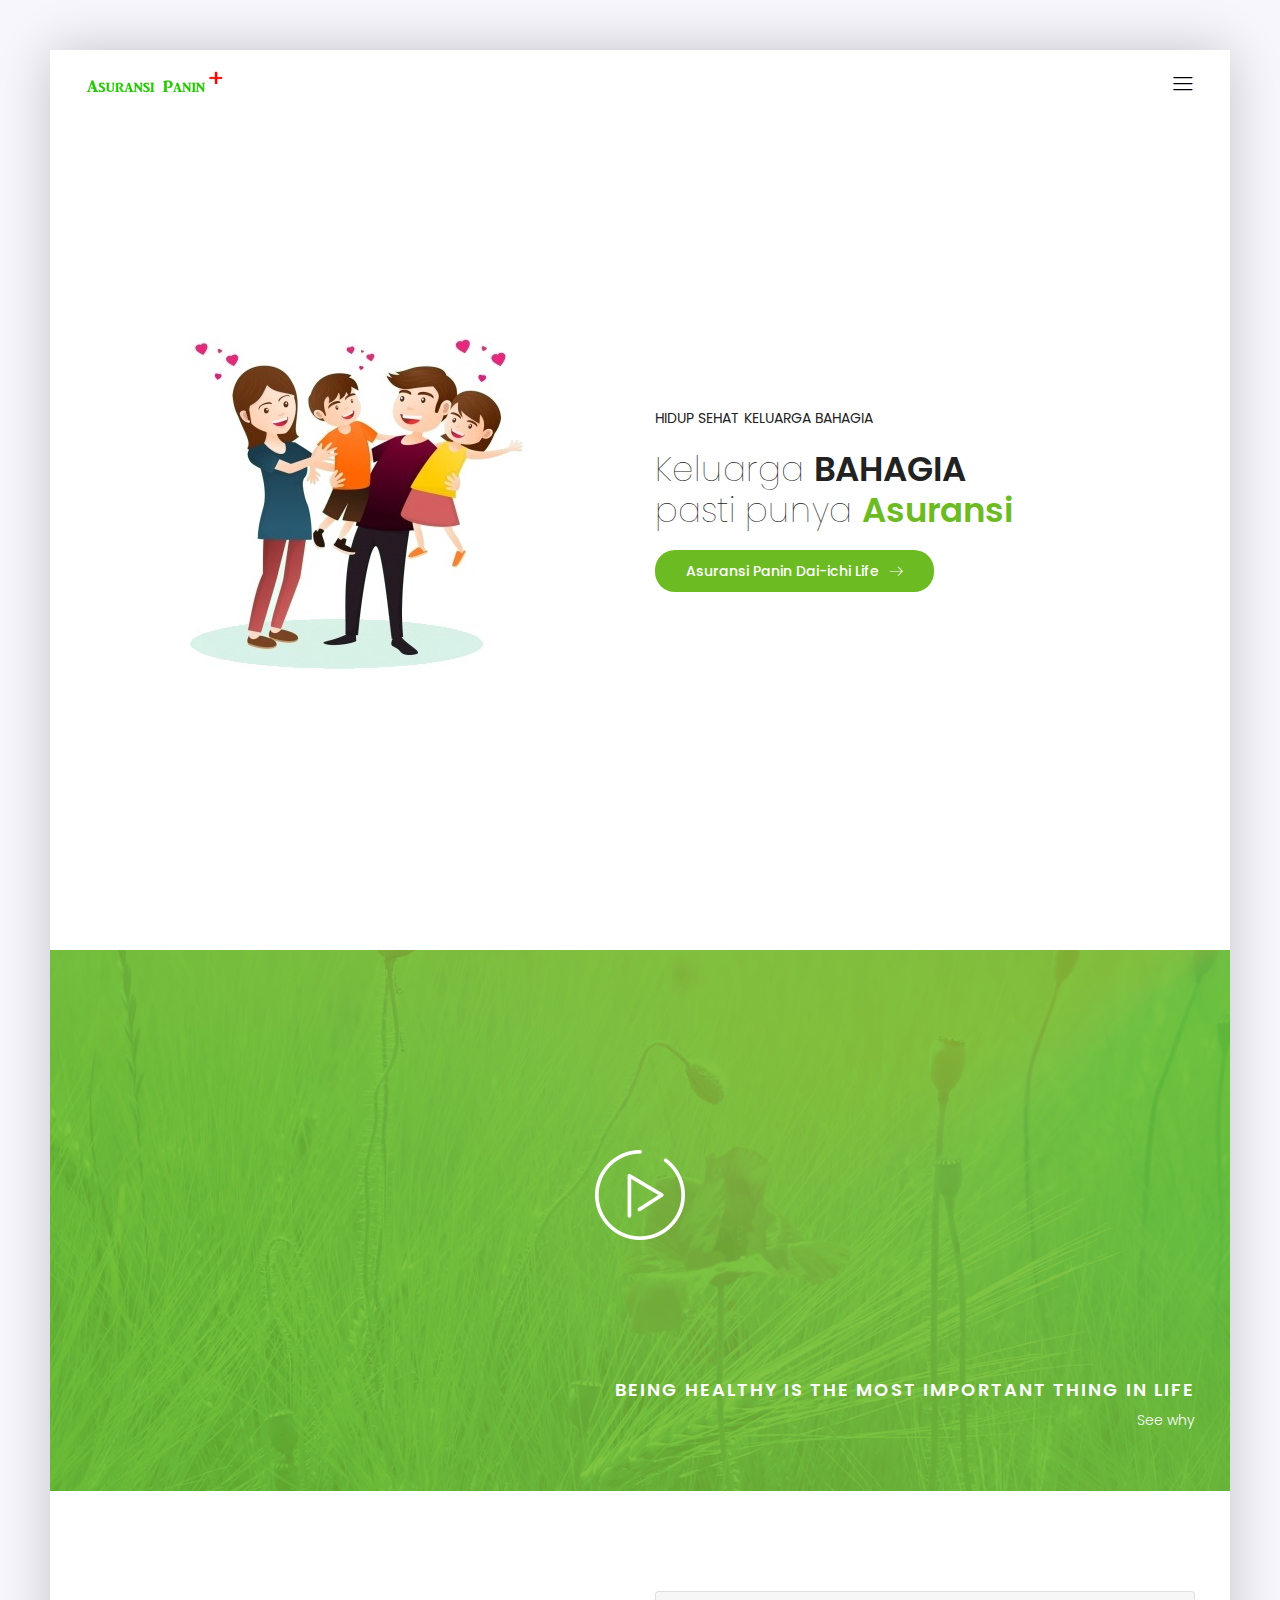
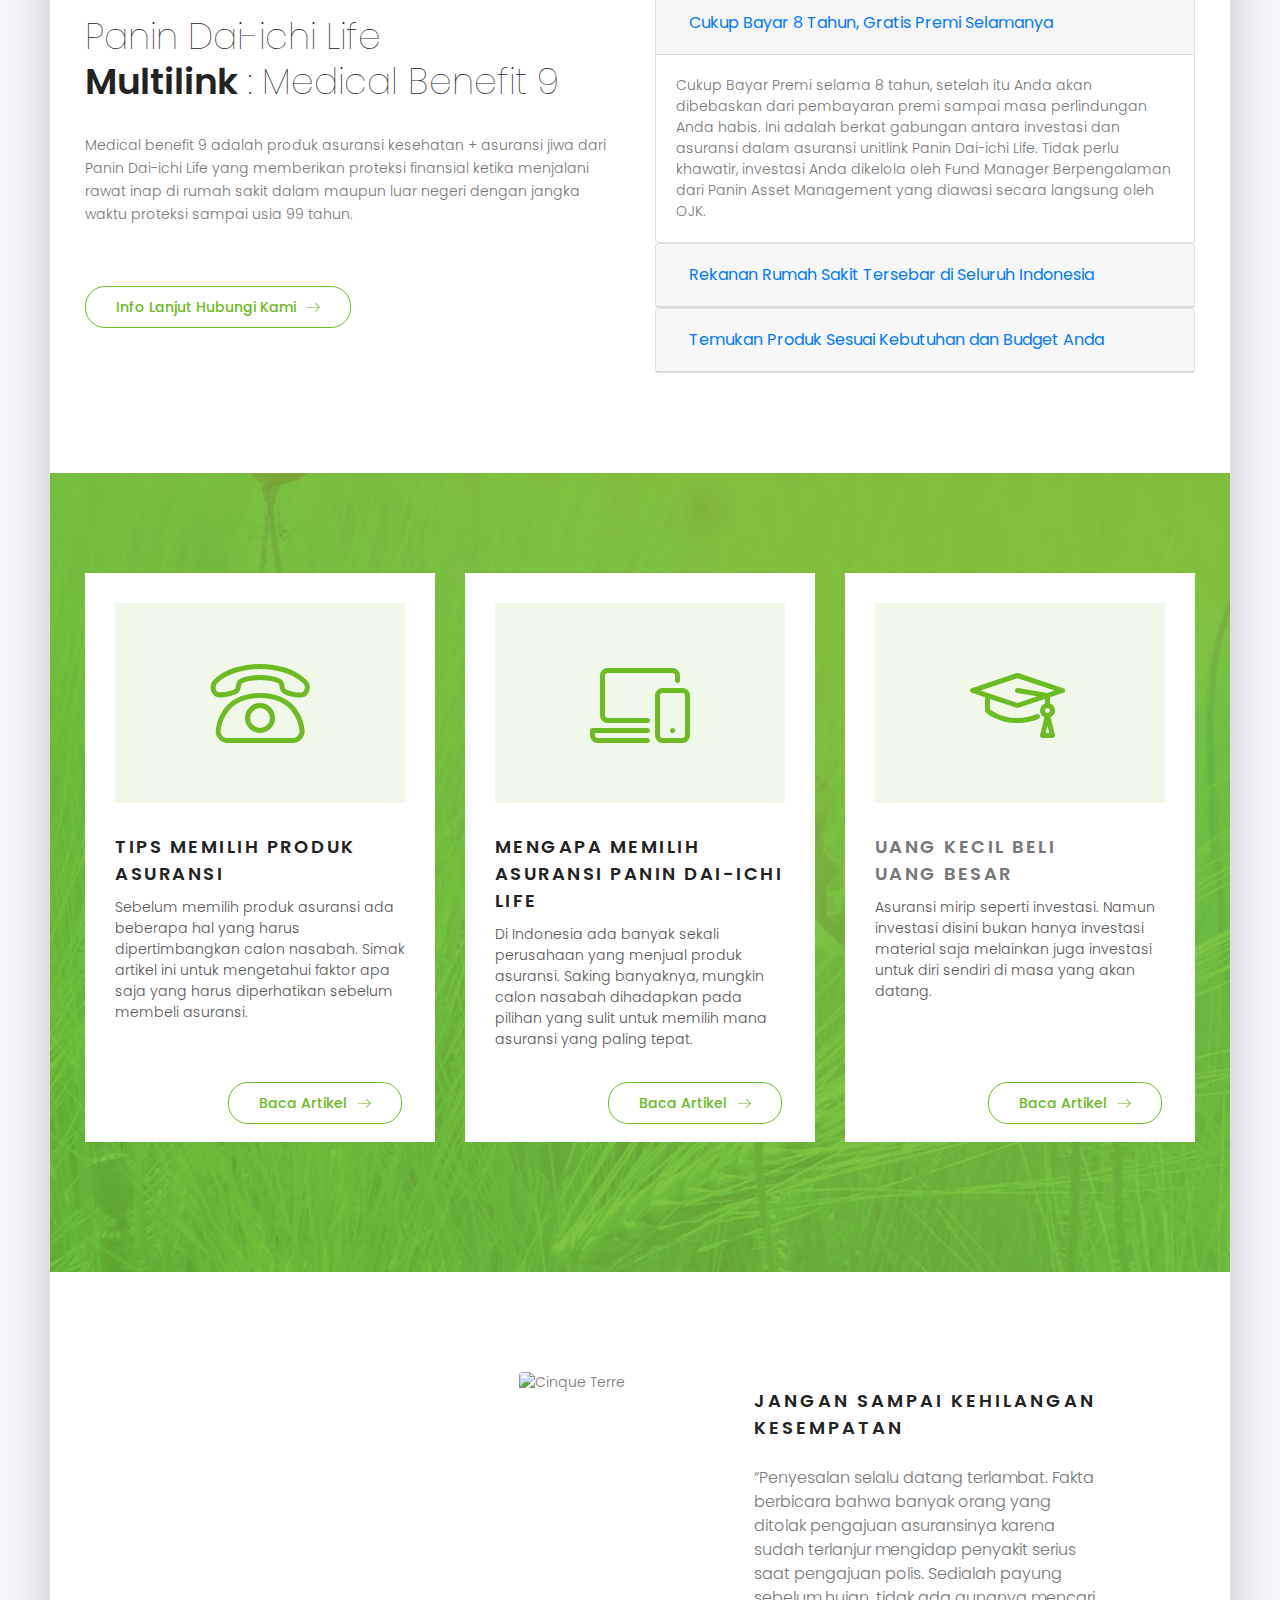
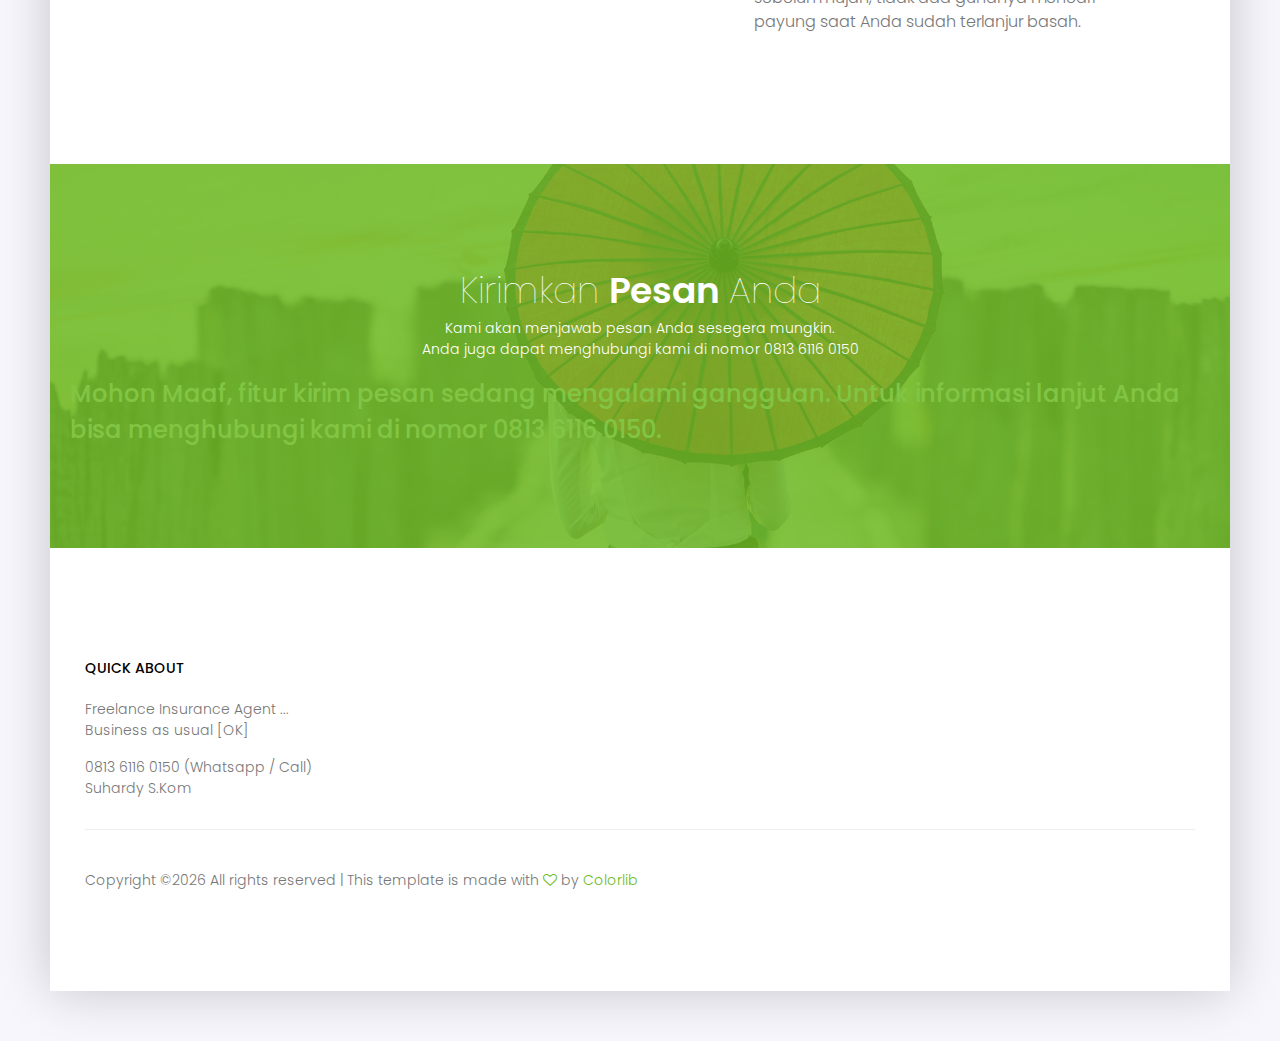
==== commit d7d76170: "temp disable contact form" ====
--- a/index.html
+++ b/index.html
@@ -41,9 +41,9 @@
 						</div>
 						<div class="main-menubar d-flex align-items-center">
 							<nav class="hide">
-								<a href="index.html">Home</a>
-								<a href="karir.html">Karir</a>
-								<a href="elements.html">Elements</a>
+								<a href="#">Home</a>
+								<a href="#">Karir</a>
+								<a href="#">Elements</a>
 							</nav>
 							<div class="menu-bar"><span class="lnr lnr-menu"></span></div>
 						</div>
@@ -98,7 +98,7 @@
 							<p class="mt-30">Medical benefit 9 adalah produk asuransi kesehatan + asuransi jiwa dari Panin Dai-ichi Life
 								yang memberikan proteksi finansial ketika menjalani rawat inap di rumah sakit dalam maupun luar negeri dengan jangka waktu proteksi sampai usia 99 tahun.
 							</p>
-							<a href="#" class="genric-btn primary-border circle arrow">Info Lanjut Hubungi Kami<span class="lnr lnr-arrow-right"></span></a>
+							<a href="#concon" class="genric-btn primary-border circle arrow">Info Lanjut Hubungi Kami<span class="lnr lnr-arrow-right"></span></a>
 							<br /><br />
 						</div>
 					</div>
@@ -185,7 +185,7 @@
 							</div>
 							
 							
-							<a href="#" id="desca" class="genric-btn primary-border circle arrow">Baca Artikel<span class="lnr lnr-arrow-right"></span></a>
+							<a href="news3.html" id="desca" class="genric-btn primary-border circle arrow">Baca Artikel<span class="lnr lnr-arrow-right"></span></a>
 							
 
 						</div>
@@ -203,7 +203,7 @@
 								</p>
 							</div>
 							
-								<a href="#" id="desca" class="genric-btn primary-border circle arrow">Baca Artikel
+								<a href="news2.html" id="desca" class="genric-btn primary-border circle arrow">Baca Artikel
 									<span class="lnr lnr-arrow-right"></span>
 								</a>
 							
@@ -349,6 +349,7 @@
 		</section>
 		<!-- end of my own code -->
 		<!-- Start Conatct- Area -->
+		<span id="concon"></span>
 		<section class="contact-area pt-100 pb-100 relative">
 			<div class="overlay overlay-bg"></div>
 			<div class="container">
@@ -357,11 +358,19 @@
 						<h2 class="text-white">Kirimkan <span>Pesan</span> Anda</h2>
 						<p class="text-white">
 							Kami akan menjawab pesan Anda sesegera mungkin.<br />
-							Anda juga dapat menghubungi kami di nomor 0813 6116 0150 (Medan Area)
+							Anda juga dapat menghubungi kami di nomor 0813 6116 0150
 						</p>
 					</div>
 				</div>
-				<form id="myForm" action="https://formspree.io/tenzotan@gmail.com" method="post" class="contact-form">
+
+
+				<div class="row justify-content-center">
+					<h3 class="text-white">
+						Mohon Maaf, fitur kirim pesan sedang mengalami gangguan. Untuk informasi lanjut Anda bisa menghubungi kami di nomor 0813
+						6116 0150.
+						</h1>
+				</div>
+				<!-- <form id="myForm" action="https://formspree.io/tenzotan@gmail.com" method="post" class="contact-form">
 					<div class="row justify-content-center">
 						<div class="col-lg-5">
 							<input name="fname" placeholder="Nama Anda" onfocus="this.placeholder = ''" onblur="this.placeholder = 'Enter your name'" class="common-input mt-20" required="" type="text">
@@ -377,7 +386,7 @@
 					</div>
 					<div class="alert-msg"></div>
 					</div>
-				</form>
+				</form> -->
 			</div>
 		</section>
 		<!-- End Conatct- Area -->
